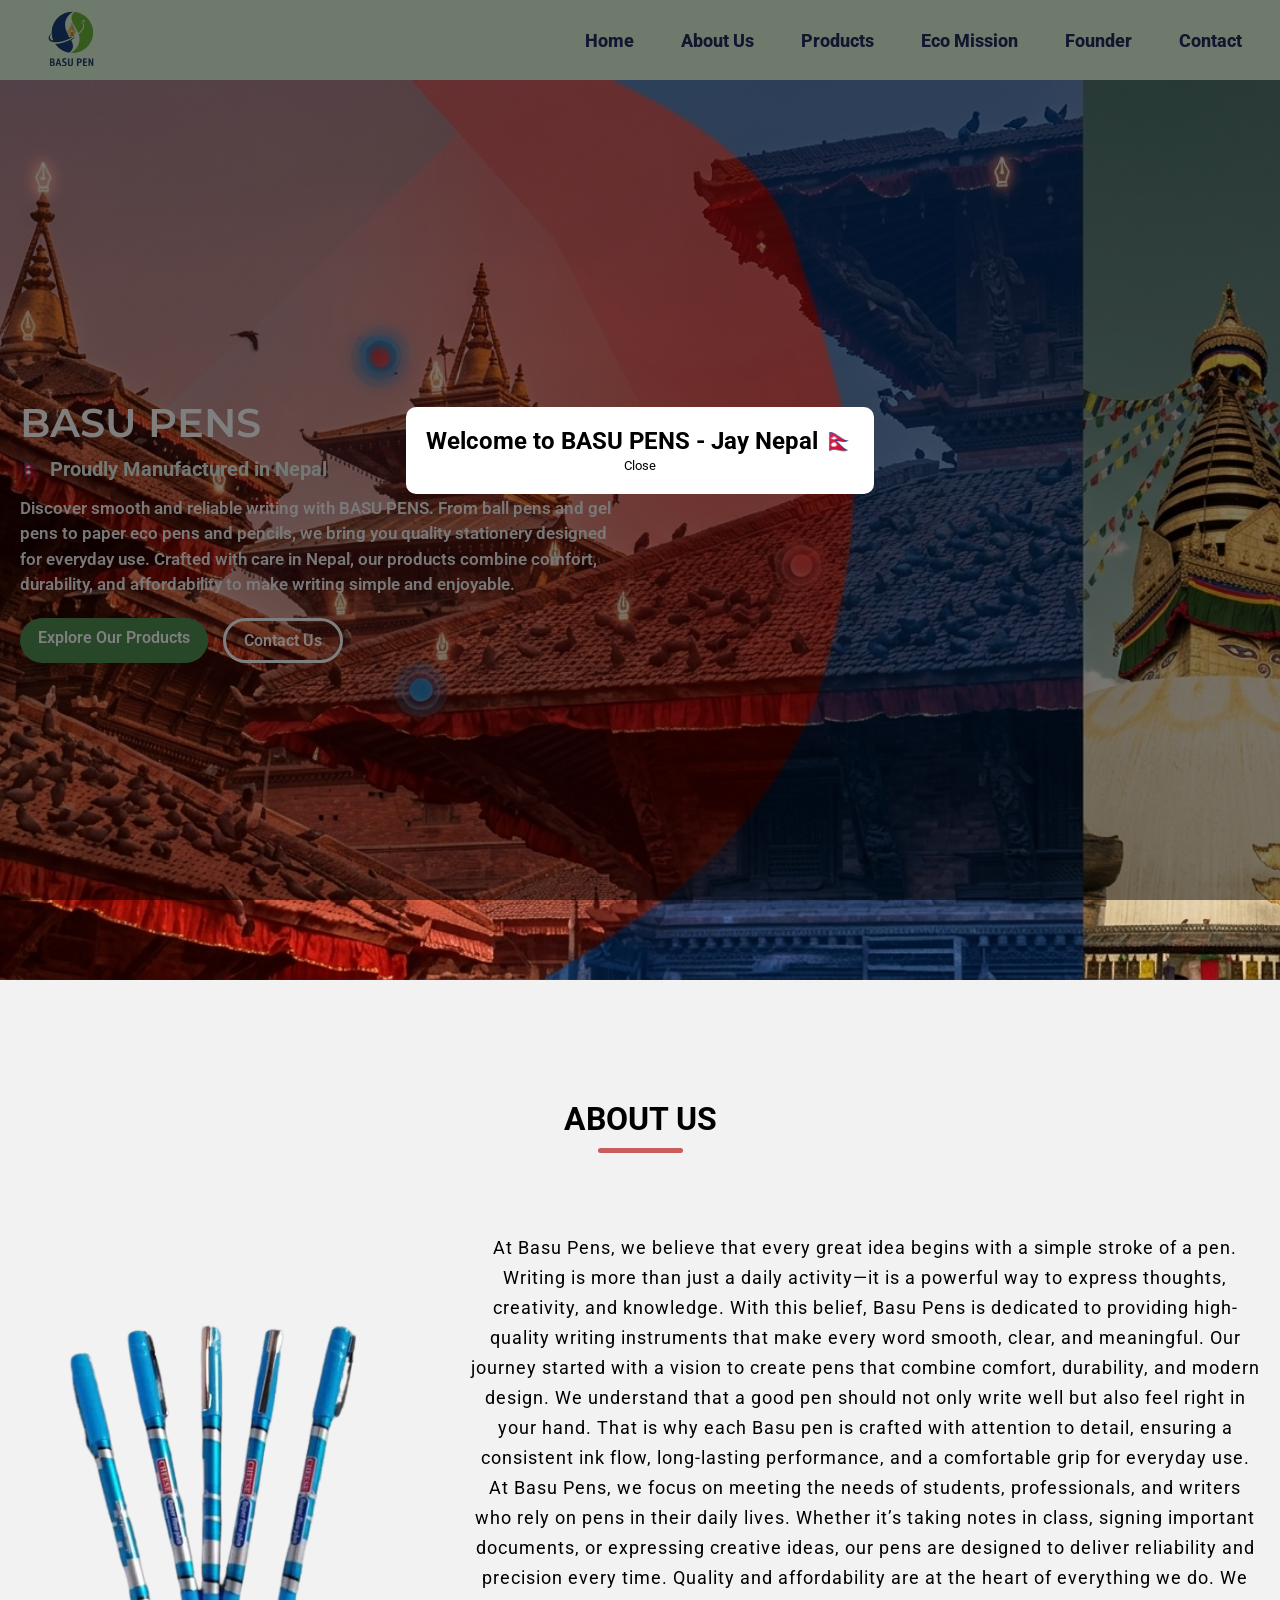
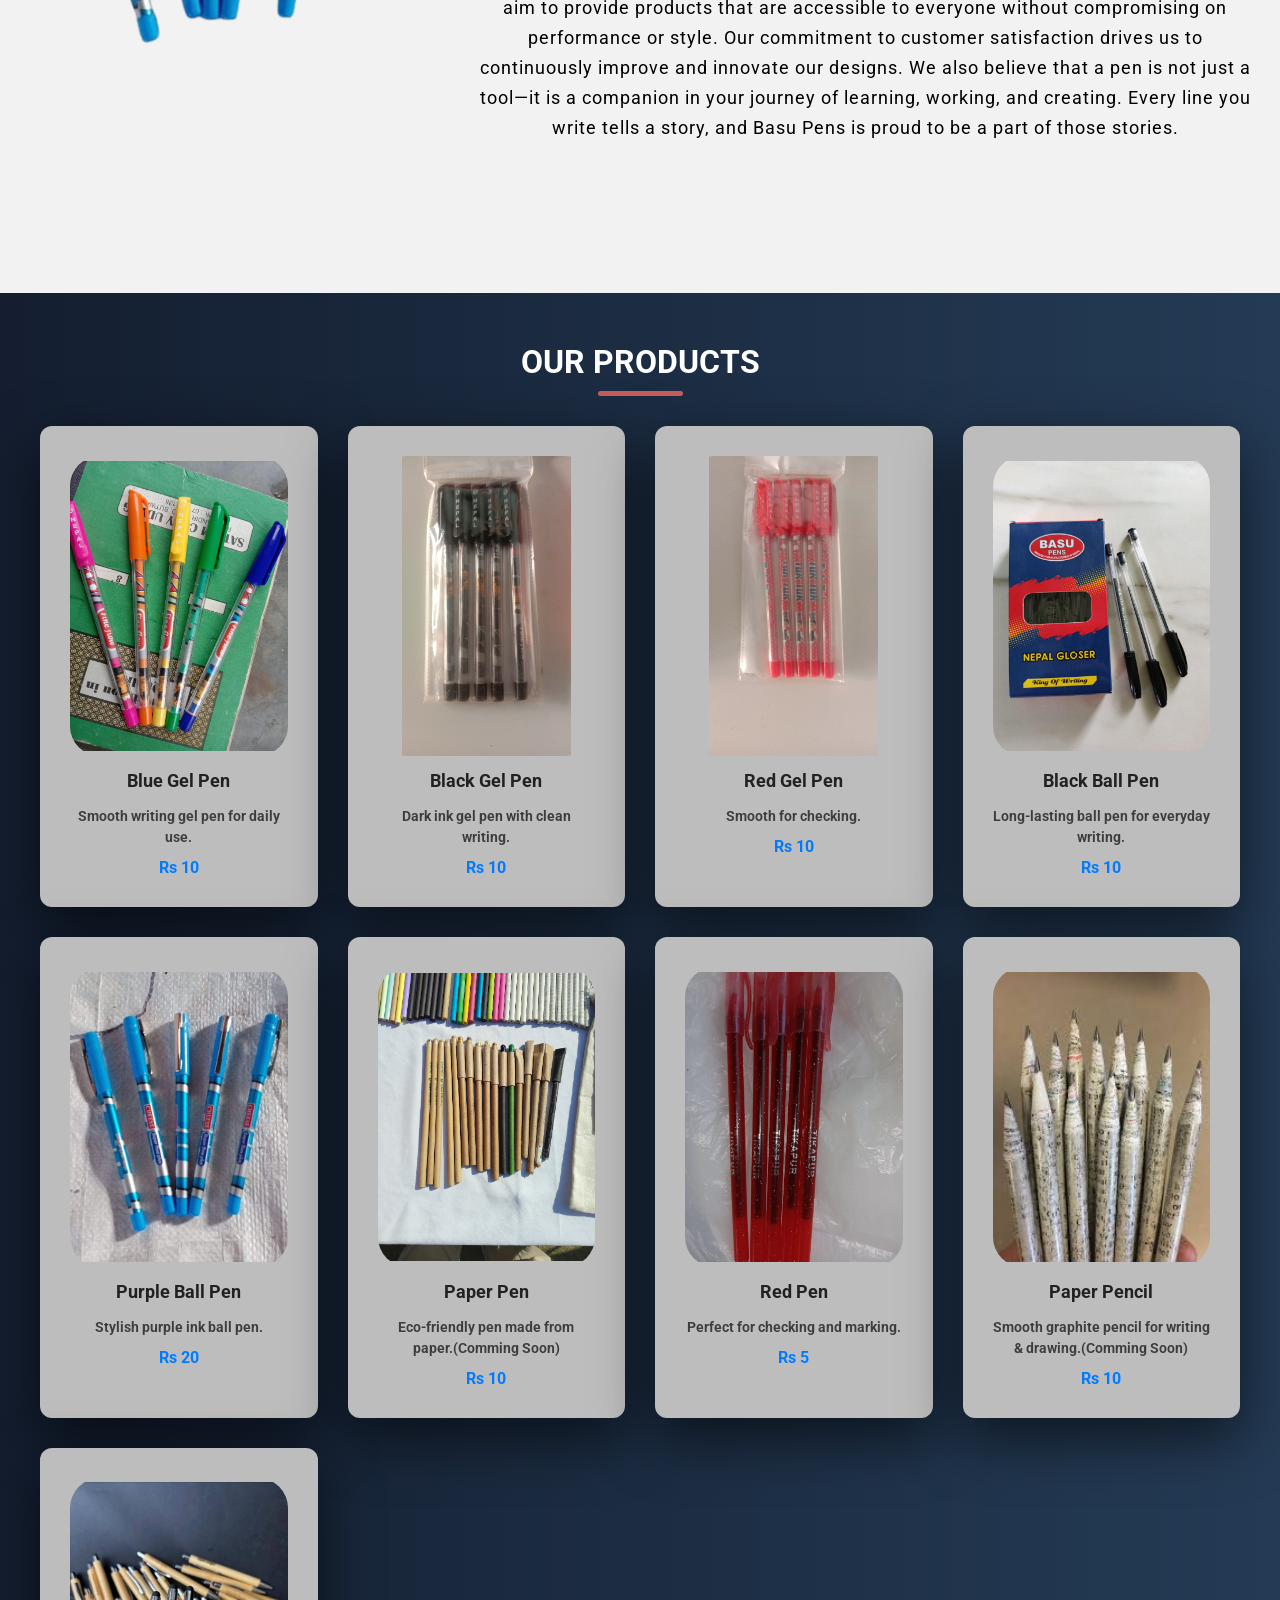
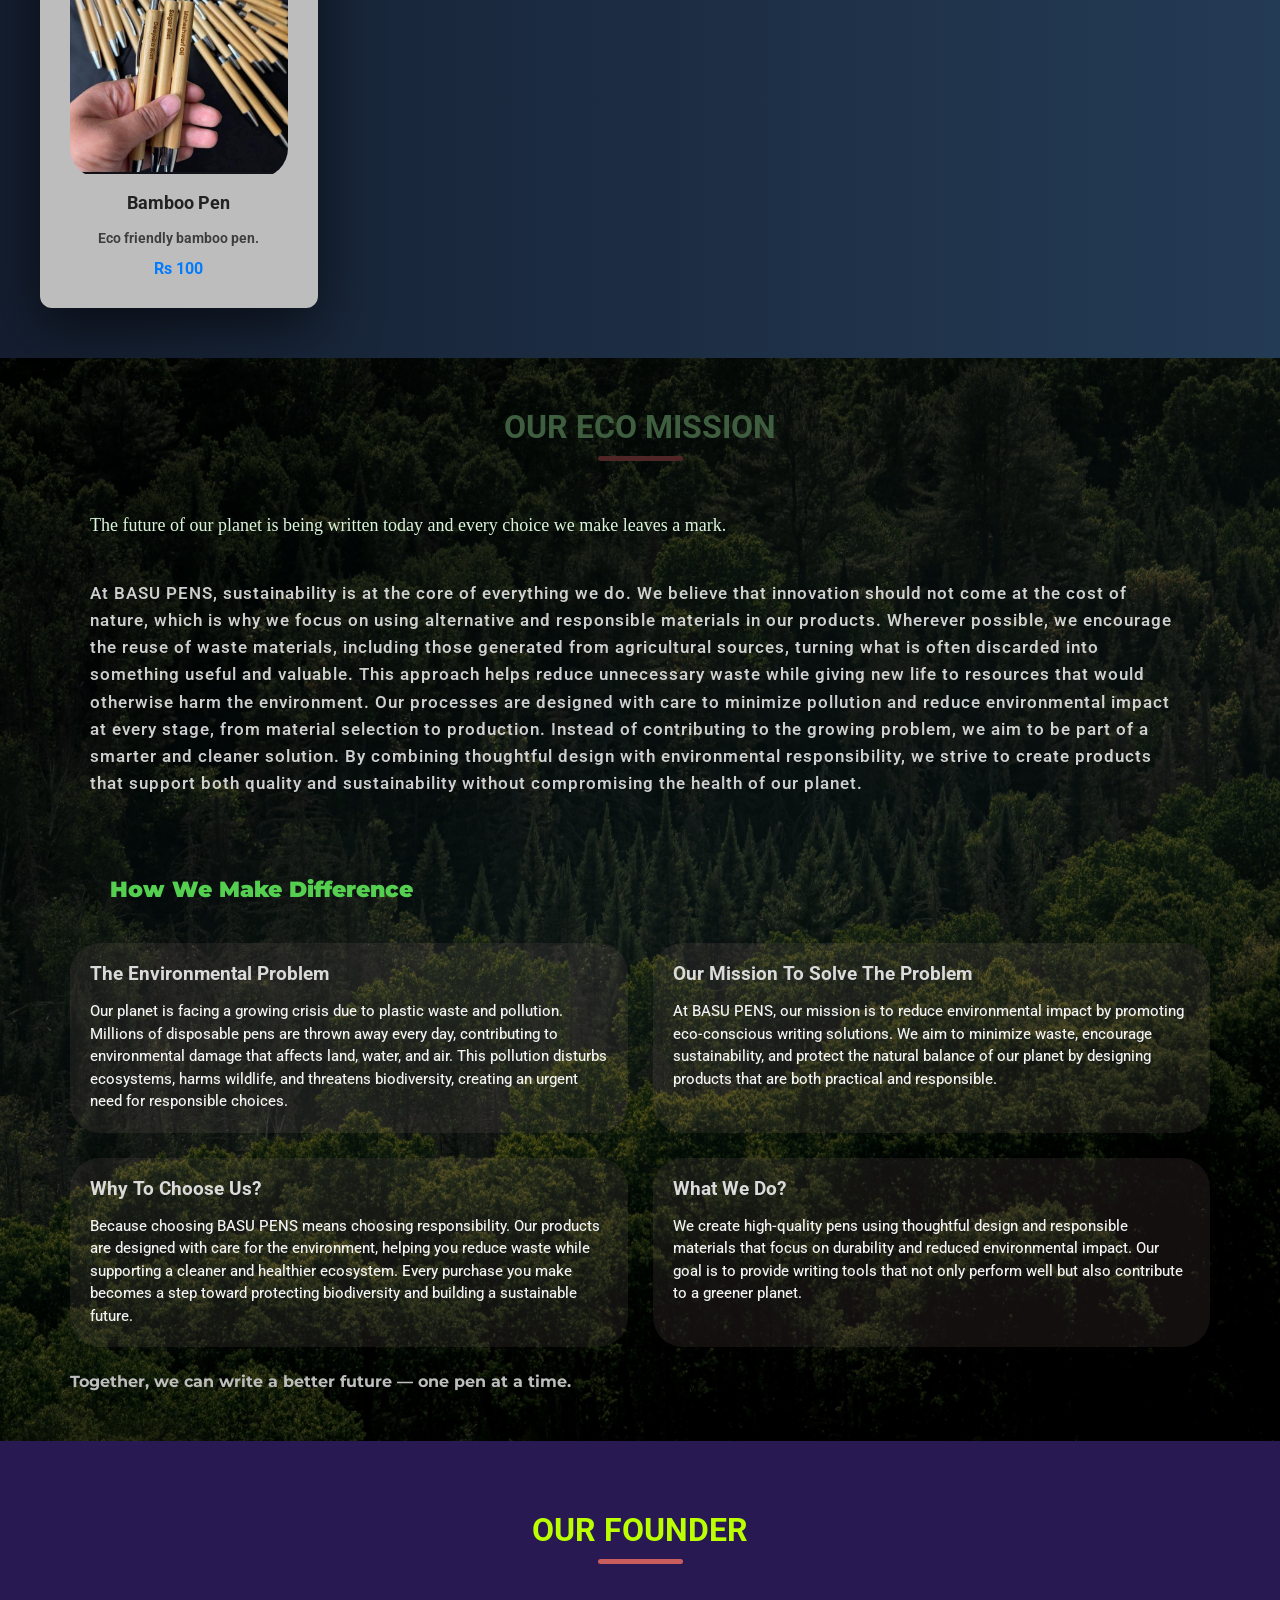
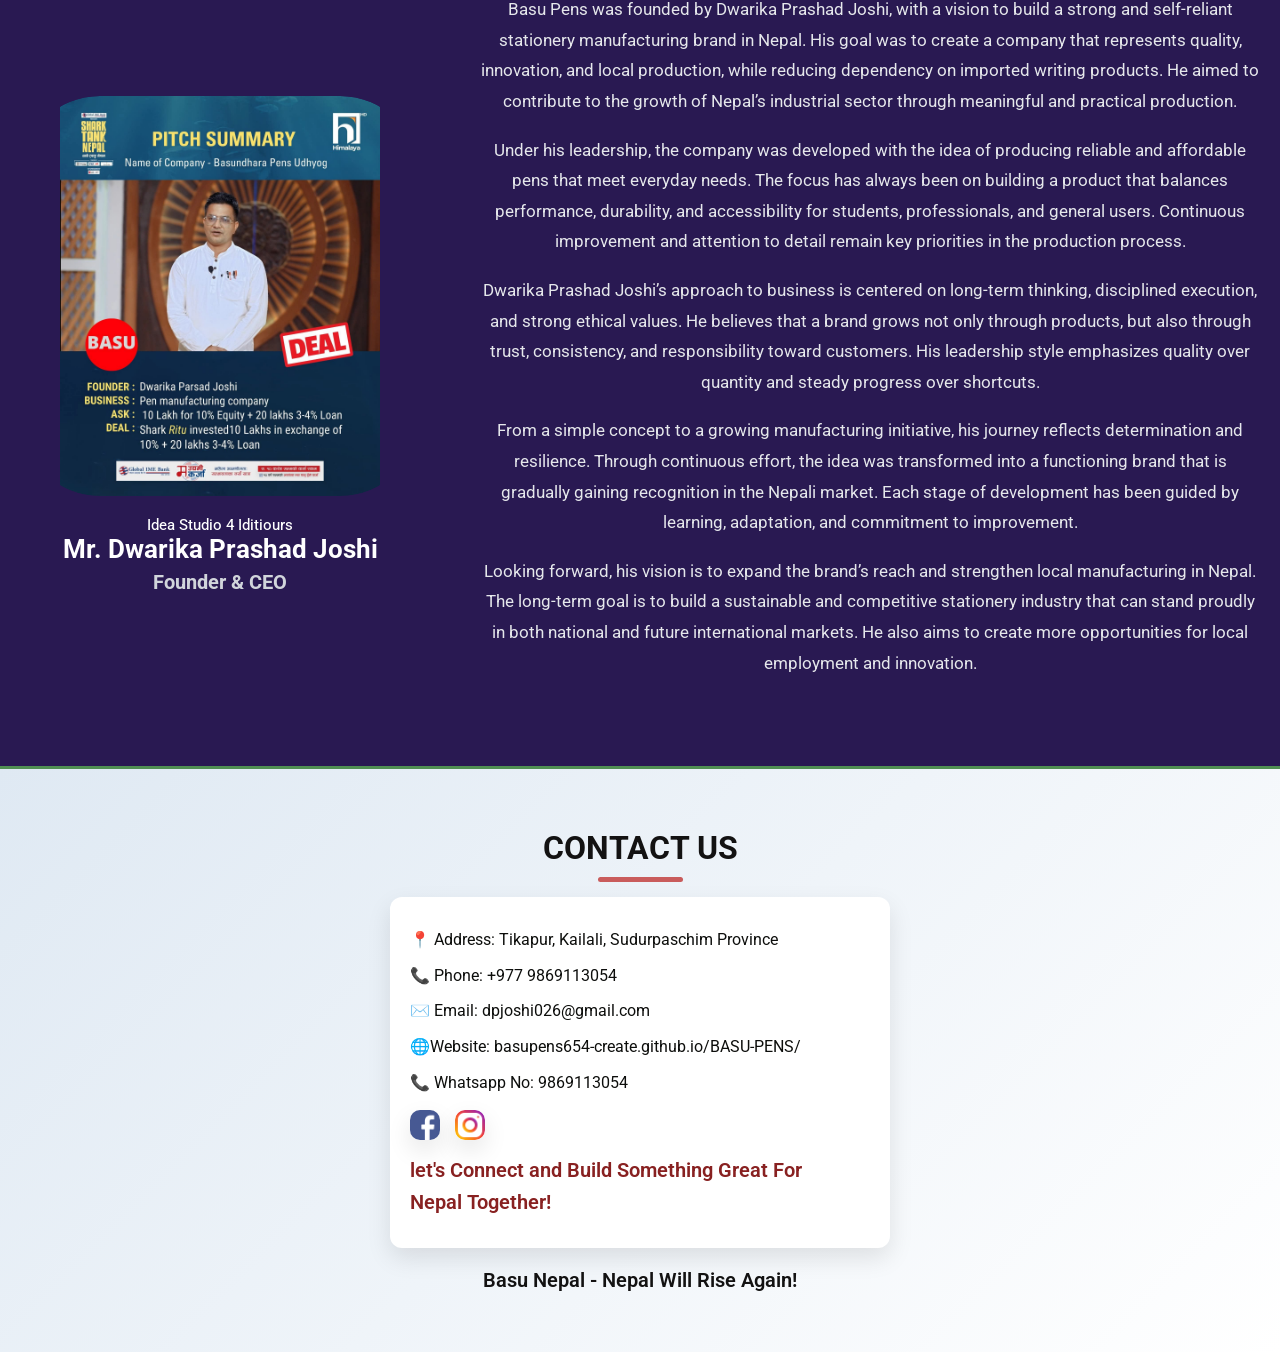
==== index.html @ 688038fd "Update index.html" ====
<!DOCTYPE html>
<html lang="en">
<head>
    <meta charset="UTF-8">
    <meta name="viewport" content="width=device-width, initial-scale=1.0">
    <title>BASU PENS</title>
    <meta name="description" content="BASU PENS - Quality Stationery Products. Proudly Made In Nepal..">
    <link rel="icon" href="favicon.jpg">
    <link rel="stylesheet" href="style.css">

    <link href="https://fonts.googleapis.com/css2?family=Montserrat:wght@400;700&display=swap" rel="stylesheet">
    <link href="https://fonts.googleapis.com/css2?family=Roboto:wght@400;500;700&display=swap" rel="stylesheet">
</head>
<body>
    <div id="popup" class="popup">
  <div class="popup-content">
    <h2>Welcome to BASU PENS - Jay Nepal 🇳🇵</h2>
    <button onclick="closePopup()">Close</button>
  </div>
</div>
    <!-- Navbar FIX -->
    <header>
        <nav class="navbar">
    <div class="section-content">

        <!-- LOGO -->
        <a href="https://www.facebook.com/BasuPens/" class="nav-logo">
            <img src="log.png" alt="logo" class="logo">
        </a>

        <!-- HIDDEN CHECKBOX -->
        <input type="checkbox" id="menu-toggle">

        <!-- HAMBURGER -->
        <label for="menu-toggle" class="menu-icon">
            ☰
        </label>

        <!-- DESKTOP NAV -->
        <ul class="nav-menu">
            <li class="nav-item"><a href="#home" class="nav-link">Home</a></li>
            <li class="nav-item"><a href="#about" class="nav-link">About Us</a></li>
            <li class="nav-item"><a href="#products" class="nav-link">Products</a></li>
            <li class="nav-item"><a href="#eco mission" class="nav-link">Eco Mission</a></li>
            <li class="nav-item"><a href="#founder" class="nav-link">Founder</a></li>
            <li class="nav-item"><a href="#contact" class="nav-link">Contact</a></li>
        </ul>

        <!-- MOBILE SIDEBAR -->
        <ul class="sidebar">

            <!-- CLOSE BUTTON -->
            <label for="menu-toggle" class="close-btn">✕</label>

            <li class="nav-item">
                <a href="#home" class="nav-link"
                onclick="document.getElementById('menu-toggle').checked=false">
                Home
                </a>
            </li>

            <li class="nav-item">
                <a href="#about" class="nav-link"
                onclick="document.getElementById('menu-toggle').checked=false">
                About Us
                </a>
            </li>

            <li class="nav-item">
                <a href="#products" class="nav-link"
                onclick="document.getElementById('menu-toggle').checked=false">
                Products
                </a>
            </li>

            <li class="nav-item">
                <a href="#eco mission" class="nav-link"
                onclick="document.getElementById('menu-toggle').checked=false">
                Eco Mission
                </a>
            </li>

            <li class="nav-item">
                <a href="#founder" class="nav-link"
                onclick="document.getElementById('menu-toggle').checked=false">
                Founder
                </a>
            </li>

            <li class="nav-item">
                <a href="#contact" class="nav-link"
                onclick="document.getElementById('menu-toggle').checked=false">
                Contact
                </a>
            </li>

        </ul>

    </div>
</nav>
    </header>
    <main>

        <!-- HERO SECTION (FULL ORIGINAL TEXT) -->
        <section class="hero-section" id="home">
            <div class="section-content">
                <div class="hero-details">
                    <h2 class="title">BASU PENS</h2>
                    <h3 class="sub-title">
                        🇳🇵 Proudly Manufactured in Nepal
                    </h3>
                    <p class="description">
                        Discover smooth and reliable writing with BASU PENS. From ball pens and gel pens to paper eco pens and pencils, we bring you quality stationery designed for everyday use. Crafted with care in Nepal, our products combine comfort, durability, and affordability to make writing simple and enjoyable.
                    </p>
                    <div class="buttons">
                        <a href="#products" class="button explore-products">Explore Our Products</a>
                        <a href="#contact" class="button contact">Contact Us</a>
                    </div>
                </div>
            </div>
        </section>

        <!-- ABOUT SECTION (FULL ORIGINAL TEXT) -->
        <section class="about-section" id="about">
            <h2 class="section-title">About Us</h2>
            <div class="section-content">
                
                <div class="about-image-wrapper">
                    <img src="p.png" alt="about-image" class="about-image">
                </div>
                <div class="about-details">
                    
                    <p class="text">
                        At Basu Pens, we believe that every great idea begins with a simple stroke of a pen. Writing is more than just a daily activity—it is a powerful way to express thoughts, creativity, and knowledge. With this belief, Basu Pens is dedicated to providing high-quality writing instruments that make every word smooth, clear, and meaningful.
Our journey started with a vision to create pens that combine comfort, durability, and modern design. We understand that a good pen should not only write well but also feel right in your hand. That is why each Basu pen is crafted with attention to detail, ensuring a consistent ink flow, long-lasting performance, and a comfortable grip for everyday use.
At Basu Pens, we focus on meeting the needs of students, professionals, and writers who rely on pens in their daily lives. Whether it’s taking notes in class, signing important documents, or expressing creative ideas, our pens are designed to deliver reliability and precision every time.
Quality and affordability are at the heart of everything we do. We aim to provide products that are accessible to everyone without compromising on performance or style. Our commitment to customer satisfaction drives us to continuously improve and innovate our designs.
We also believe that a pen is not just a tool—it is a companion in your journey of learning, working, and creating. Every line you write tells a story, and Basu Pens is proud to be a part of those stories.
                    </p>
                </div>
            </div>
        </section>
<section class="product-section" id="products">
    <h2 class="section-title">Our Products</h2>
    <div class="section-content">
    <div class="product-container">

        <div class="product-card">
            <img src="blue gel.jpg" alt="Blue Gel Pen" class="product-image">
            <h3 class="pen">Blue Gel Pen</h3>
            <p class="description">Smooth writing gel pen for daily use.</p>
            <span>Rs 10</span>
        </div>

        <div class="product-card">
            <img src="black gel.jpg" alt="Black Gel Pen" class="product-image">
            <h3 class="pen">Black Gel Pen</h3>
            <p class="description">Dark ink gel pen with clean writing.</p>
            <span>Rs 10</span>
        </div>

        <div class="product-card">
            <img src="red gel.jpg" alt="Pencil" class="product-image">
            <h3 class="pen">Red Gel Pen</h3>
            <p class="description">Smooth for checking.</p>
            <span>Rs 10</span>
        </div>

        <div class="product-card">
            <img src="black ball.jpg" alt="Black Ball Pen" class="product-image">
            <h3 class="pen">Black Ball Pen</h3>
            <p class="description">Long-lasting ball pen for everyday writing.</p>
            <span>Rs 10</span>
        </div>

        <div class="product-card">
            <img src="j.jpg" alt="Purple Ball Pen" class="product-image">
            <h3 class="pen">Purple Ball Pen</h3>
            <p class="description">Stylish purple ink ball pen.</p>
            <span>Rs 20</span>
        </div>

        <div class="product-card">
            <img src="paper pen.jpg" alt="Paper Pen" class="product-image">
            <h3 class="pen">Paper Pen</h3>
            <p class="description">Eco-friendly pen made from paper.(Comming Soon)</p>
            <span>Rs 10</span>
        </div>

        <div class="product-card">
            <img src="red.jpg" alt="Red Pen" class="product-image">
            <h3 class="pen">Red Pen</h3>
            <p class="description">Perfect for checking and marking.</p>
            <span>Rs 5</span>
        </div>

        <div class="product-card">
            <img src="penc.jpg" alt="Pencil" class="product-image">
            <h3 class="pen">Paper Pencil</h3>
            <p class="description">Smooth graphite pencil for writing & drawing.(Comming Soon)</p>
            <span>Rs 10</span>
        </div>
        <div class="product-card">
            <img src="bamboo.jpg" alt="Bamboo Pen" class="product-image">
            <h3 class="pen">Bamboo Pen</h3>
            <p class="description">Eco friendly bamboo pen.</p>
            <span>Rs 100</span>
        </div>
        

    </div>
    </div>
</section>
    <section class="eco-section" id="eco mission">
        <h2 class="section-title">Our Eco mission</h2>
        <div class="section-content">
        <div class="eco-container">
            <h3 class="heading">The future of our planet is being written today and every choice we make leaves a mark.</h3>
            <h5 class="responsibility">At BASU PENS, sustainability is at the core of everything we do. We believe that innovation should not come at the cost of nature, which is why we focus on using alternative and responsible materials in our products. Wherever possible, we encourage the reuse of waste materials, including those generated from agricultural sources, turning what is often discarded into something useful and valuable. This approach helps reduce unnecessary waste while giving new life to resources that would otherwise harm the environment.
Our processes are designed with care to minimize pollution and reduce environmental impact at every stage, from material selection to production. Instead of contributing to the growing problem, we aim to be part of a smarter and cleaner solution. By combining thoughtful design with environmental responsibility, we strive to create products that support both quality and sustainability without compromising the health of our planet.</h5>
            <br>
            <h4 class="title">How We Make Difference</h4>
            <div class="eco-points">
            <div class="eco-box">
                <div class="b">
                <h3>The Environmental Problem</h3>
                <p class="description">Our planet is facing a growing crisis due to plastic waste and pollution. Millions of disposable pens are thrown away every day, contributing to environmental damage that affects land, water, and air. This pollution disturbs ecosystems, harms wildlife, and threatens biodiversity, creating an urgent need for responsible choices.</p>
            </div></div>
            <div class="eco-box">
                <div class="c">
                <h3>Our Mission To Solve The Problem</h3>
                <p class="description">At BASU PENS, our mission is to reduce environmental impact by promoting eco-conscious writing solutions. We aim to minimize waste, encourage sustainability, and protect the natural balance of our planet by designing products that are both practical and responsible.</p>
            </div></div>
            <div class="eco-box">
                <h3>Why To Choose Us?</h3>
                <p class="description">Because choosing BASU PENS means choosing responsibility. Our products are designed with care for the environment, helping you reduce waste while supporting a cleaner and healthier ecosystem. Every purchase you make becomes a step toward protecting biodiversity and building a sustainable future.</p>
            </div>
            <div class="eco-box">
                <h3>What We Do?</h3>
                <p class="description">We create high-quality pens using thoughtful design and responsible materials that focus on durability and reduced environmental impact. Our goal is to provide writing tools that not only perform well but also contribute to a greener planet.</p>
            </div>
            <h4 class="end">Together, we can write a better future — one pen at a time.</h4>
        </div>
    </div>
    </div>
    </section>
<section class="founder-section" id="founder">
    <h2 class="section-title">Our Founder</h2>
    <div class="section-content">
        <!-- LEFT SIDE -->
        <div class="founder-left">
            <div class="founder-image-wrapper">
                <img src="picc.jpg" alt="Founder" class="founder-image">
                
            </div>
            <h5 class="t">Idea Studio 4 Iditiours</h5>
            <h3 class="name">Mr. Dwarika Prashad Joshi</h3>
            <h4 class="position">Founder & CEO</h4>
        </div>
        <!-- RIGHT SIDE -->
        <div class="founder-details">
    <p class="i">Basu Pens was founded by Dwarika Prashad Joshi, with a vision to build a strong and self-reliant stationery manufacturing brand in Nepal. His goal was to create a company that represents quality, innovation, and local production, while reducing dependency on imported writing products. He aimed to contribute to the growth of Nepal’s industrial sector through meaningful and practical production.</p>

    <p class="j">Under his leadership, the company was developed with the idea of producing reliable and affordable pens that meet everyday needs. The focus has always been on building a product that balances performance, durability, and accessibility for students, professionals, and general users. Continuous improvement and attention to detail remain key priorities in the production process.</p>

    <p class="k">Dwarika Prashad Joshi’s approach to business is centered on long-term thinking, disciplined execution, and strong ethical values. He believes that a brand grows not only through products, but also through trust, consistency, and responsibility toward customers. His leadership style emphasizes quality over quantity and steady progress over shortcuts.</p>

    <p class="l">From a simple concept to a growing manufacturing initiative, his journey reflects determination and resilience. Through continuous effort, the idea was transformed into a functioning brand that is gradually gaining recognition in the Nepali market. Each stage of development has been guided by learning, adaptation, and commitment to improvement.</p>

    <p class="m">Looking forward, his vision is to expand the brand’s reach and strengthen local manufacturing in Nepal. The long-term goal is to build a sustainable and competitive stationery industry that can stand proudly in both national and future international markets. He also aims to create more opportunities for local employment and innovation.</p>
</div>
</div>
</section>
<section class="contact-section" id="contact">
    <h2 class="section-title">Contact Us</h2>

    <div class="contact-info">
        <p>📍 Address: Tikapur, Kailali, Sudurpaschim Province</p>
        <p>📞 Phone: +977 9869113054</p>
        <p>✉️ Email: dpjoshi026@gmail.com</p>
        <p>🌐Website: basupens654-create.github.io/BASU-PENS/</p>
        <p>📞 Whatsapp No: 9869113054</p>

        <div class="social-icons">
            <a href="https://www.facebook.com/basupen/" target="_blank">
                <img src="facebook.png" alt="Facebook">
            </a>

            <a href="https://www.instagram.com/basupens/" target="_blank">
                <img src="instagram.png" alt="Instagram">
            </a>
            
            
        </div><p class="description">let's Connect and Build Something Great For Nepal Together!</p>
        
    </div><p class="z">Basu Nepal - Nepal Will Rise Again!</p>
</section>
</main>
    <script>
    window.onload = function(){
  document.getElementById("popup").style.display = "flex";
}

function closePopup(){
  document.getElementById("popup").style.display = "none";
}</script>
</script>
</body>
</html>
---- style.css ----
*{
    margin: 0;
    padding: 0;
    box-sizing: border-box;
    font-family:'Roboto',sans-serif;
}

.popup {
    position: fixed;
    top: 0;
    left: 0;
    width: 100%;
    height: 100%;
    display: none;
    justify-content: center;
    align-items: center;
    background: rgba(0,0,0,0.5);
    z-index: 99999;
}
.popup-content{
  background: white;
  padding: 20px;
  border-radius: 10px;
  text-align: center;
}
html{
    scroll-behavior: smooth;
}

ul{
    list-style: none;
}

a{
    text-decoration: none;
}

button{
    cursor: pointer;
    border: none;
    background: none;
}

img{
    width: 100%;
}


.section-content{
    width: 100%;
    margin: 0 auto;
    padding: 0 20px;
    max-width: 1300px;
    display: flex;
    align-items: center;
    justify-content: space-between;
}
body {
    padding-top: 80px;
    margin: 0;
}
header {
    background-color: #dbf5da;
}
.logo {
    height: 105px;
    width: auto;
    transition: transform 0.3s ease;
    transform: scale(1.2);
}
.logo:hover {
    transform: scale(1.001);
}
.navbar {
    position: fixed;
    top: 0;
    left: 0;
    right: 0;
    width: 100%;
    height: 80px;
    display: flex;
    background-color: #dbf5da;
    align-items: center;
    z-index: 1000;
}
header .navbar {
    display: flex;
    align-items: center;
    justify-content: space-between;
    width: 100%;
}
.navbar .nav-menu {
    display: flex;
    gap: 11px;
}
.navbar .nav-menu .nav-link {
    padding: 10px 18px;
    background-color: transparent;
    color: rgb(38, 44, 95);
    font-size: 1.12rem;
    border-radius: 30px;
    transition: 0.3s;
    font-weight: 800;
}
.navbar .nav-menu .nav-link:hover {
    background-color: #508f53;
    color: white;
}
#menu-toggle {
    display: none;
}
.menu-icon {
    display: none;
    font-size: 38px;
    cursor: pointer;
    z-index: 1200;
}
.sidebar {
    position: fixed;
    top: 0;
    right: -260px;
    width: 240px;
    height: 100vh;
    background: rgba(255, 255, 255, 0.863);
    backdrop-filter: blur(12px);
    box-shadow: -5px 0 15px rgba(0, 0, 0, 0.2);
    display: flex;
    flex-direction: column;
    padding-top: 80px;
    transition: 0.4s ease;
    z-index: 1150;
}
.sidebar .nav-link {
    display: block;
    padding: 15px 25px;
    color: rgb(38, 44, 95);
    font-size: 18px;
    font-weight: 700;
}
.close-btn {
    position: absolute;
    top: 18px;
    left: 20px;
    font-size: 30px;
    cursor: pointer;
    color: black;
}

/* ===================== HERO ===================== */
.hero-section {
    height: 100vh;
    position: relative;
    background: url("imgg.png") center/cover no-repeat;
    display: flex;
    align-items: center;
}
.hero-section::before {
    content: "";
    position: absolute;
    top: 0;
    left: 0;
    height: 100%;
    width: 100%;
    z-index: 1;
}
.hero-section .section-content {
    display: flex;
    align-items: center;
    justify-content: space-between;
    position: relative;
    z-index: 2;
    width: 100%;
}
.hero-details {
    max-width: 600px;
    color: white;
}
.title {
    font-size: 40px;
    font-family: 'Montserrat', sans-serif;
    font-weight: 600;
    transition: color 0.2s ease;
}
.title:hover {
    color: #c95c5c;
}
.sub-title {
    font-size: 20px;
    margin-top: 10px;
    color: #e6f4ea;
    transition: color 0.3s ease;
}
.sub-title:hover {
    color: #1e3a8a;
}
.description {
    margin-top: 15px;
    font-size: 17px;
    font-weight: 600;
    line-height: 1.5;
    color: #f2f2f2;
}
.buttons {
    margin-top: 20px;
    display: flex;
    gap: 15px;
    opacity: 1;
}
.button {
    opacity: 1;
    padding: 10px 18px;
    border-radius: 25px;
    font-weight: 600;
    transition: 0.3s;
}
.explore-products {
    background: #508f53;
    color: white;
}
.explore-products:hover {
    background: #3a2b7c;
}
.contact {
    border: 3px solid white;
    color: white;
}
.contact:hover {
    background: rgb(153, 152, 152);
    color: black;
}
.hero-image-wrapper img {
    max-width: 450px;
    border-radius: 10px;
}

/* ===================== ABOUT ===================== */
.about-section {
    padding: 120px 0;
    background-color: #f2f2f2;
}
.about-section .section-content {
    display: flex;
    gap: 50px;
    align-items: center;
    justify-content: space-between;
}
.about-section .about-image-wrapper .about-image {
    width: 400px;
    height: 400px;
    object-fit: cover;
    border-radius: 50px;
}
.section-title {
    text-align: center;
    font-size: 2rem;
    text-transform: uppercase;
    width:100%;
    display:block;

}
.section-title::after {
    content: "";
    width: 85px;
    height: 5px;
    display: block;
    margin: 10px auto 0;
    border-radius: 8px;
    background-color: #c95c5c;
}
.about-section .about-details .section-title {
    padding: 0;
}
.about-section .about-details .text {
    line-height: 30px;
    letter-spacing: 1px;
    margin: 50px 0 30px;
    text-align: center;
    font-size: 1.12rem;
}

/* ===================== PRODUCTS ===================== */
.product-section {
    padding: 50px 20px;
    background: linear-gradient(to right, #141e30, #243b55);
    color: #fff;
    text-align: center;
}
.product-section .section-content {
    display: block;
}
.section-title {
    margin-bottom: 30px;
}
.product-container {
    width: 100%;
    display: grid;
    grid-template-columns: repeat(auto-fit, minmax(220px, 1fr));
    gap: 30px; /* FIXED: was 130px which was too large */
}
.product-card {
    width: 100%; /* FIXED: was 300px fixed which broke grid */
    background-color: #bdbdbd;
    transition: 0.3s ease;
    padding: 30px;
    align-items: center;
    border-radius: 12px;
    box-shadow: 0 20px 59px rgba(0, 0, 0, 0.6);
}
.product-card:hover {
    transform: translateY(-9px);
    box-shadow: 0 0 90px rgb(41, 5, 5);
}
.product-image {
    width: 100%;
    height: 300px;
    object-fit: contain;
    border-radius: 30px;
}
.pen {
    font-size: 18px;
    margin: 10px 0 5px;
    color: #222;
}
.product-card .description {
    text-align: center;
    color: #3d3d3d;
    margin-bottom: 10px;
    font-size: 14px;
    font-weight: 650;
}
.product-card span {
    font-size: 16px;
    font-weight: bold;
    color: #007bff;
}

/* ===================== ECO ===================== */
.eco-section {
    padding: 50px;
    background: url("ppp.jpg") center/cover no-repeat;
    position: relative;
    display: flex;
    flex-direction: column;
    align-items: center;
}
.eco-section::before {
    content: "";
    position: absolute;
    top: 0;
    pointer-events: none;
    left: 0;
    height: 100%;
    background: rgba(0, 0, 0, 0.6);
    width: 100%;
    z-index: 1;
}
.eco-section .section-title {
    text-align: center;
    color: #9bec9f;
    width: 100%;
}
.eco-section .section-content {
    display: block;
    align-items: center;
    justify-content: space-between;
    position: relative;
    z-index: 2;
}
.heading {
    padding: 20px;
    font-size: 18px;
    font-family: fantasy;
    font-weight: 500;
    color: #dbf5da;
    line-height: 1.6;
}
.responsibility {
    opacity: 0.8;
    line-height: 1.6;
    letter-spacing: 1px;
    padding: 20px;
    font-size: 17px;
    font-weight: 550;
    color: rgb(255, 255, 255);
}
.eco-section .title {
    padding: 40px;
    color: rgb(84, 207, 80);
    font-size: 22px;
    font-weight: 900;
}
.eco-points {
    display: grid;
    grid-template-columns: repeat(2, 1fr);
    gap: 25px;
}
.eco-box {
    padding: 20px;
    color: #dadada;
    border-radius: 30px;
    background-color: rgba(185, 151, 151, 0.1);
    transition: 0.3s ease;
}
.eco-box:hover {
    transform: translateY(-5px);
    background-color: rgba(255, 255, 255, 0.1);
}
.eco-container {
    z-index: 2;
    position: relative;
}
.end {
    font-family: 'Montserrat', sans-serif;
    color: #bdbdbd;
}
.eco-box .description {
    font-size: 15px;
    font-weight: 450;
}
.b {
    transition: color 0.3s ease;
}
.b:hover {
    color: #882121;
}
.c {
    transition: color 0.3s ease;
}
.c:hover {
    color: #256e29;
}

/* ===================== FOUNDER ===================== */
.founder-section p {
    margin-bottom: 18px;
    color: #e5e7eb;
    font-size: 17px;
    line-height: 1.8;
}
.founder-section {
    padding-top: 70px;
    padding-bottom: 70px; /* ADDED: ensure bottom spacing */
    display: flex;
    flex-direction: column;
    align-items: center;
    text-align: center;
    background-color: #291952;
    color: #e5e7eb;
}
.founder-section .section-content {
    display: flex;
    align-items: flex-start;
    max-width: 1400px;
    margin: auto;
    align-items: center;
    justify-content: space-between;
    gap: 60px;
}
.founder-section .section-title {
    margin-bottom: 30px;
    color: #bbff00;
    /* REMOVED negative margin-top that caused overlap */
}
.founder-image-wrapper {
    margin-bottom: 20px;
    flex-shrink: 0;
    text-align: center;
    width: 400px;
    height: 400px;
    overflow: hidden;
    border-radius: 20%;
}
.founder-image {
    width: 100%;
    height: 400px;
    object-fit: contain;
    border-radius: 20%;
    transition: transform 0.3s ease;
}
.founder-image:hover {
    transform: scale(1.07);
}
.founder-section .t {
    font-size: 15px;
    font-weight: 450;
    color: #ffffff;
}
.name {
    font-size: 26px;
    font-weight: 700;
    margin-bottom: 6px;
    color: white;
    transition: color 0.3s ease;
}
.name:hover {
    color: #f1c94f;
}
.position {
    font-size: 20px;
    color: #d1d5db;
}
.founder-left {
    flex-shrink: 0;
    /* REMOVED negative margin-top that caused overlap */
}

/* ===================== CONTACT ===================== */
.contact-section {
    padding: 60px 20px;
    text-align: center;
    background: linear-gradient(135deg, #dfe9f3, #ffffff);
    color: #131212;
    border-top: 3px solid #508f53;
}
.contact-section .section-title {
    margin-bottom: 15px;
}
.contact-info {
    max-width: 500px;
    border-radius: 12px;
    box-shadow: 0 10px 25px rgba(0, 0, 0, 0.1);
    padding: 20px;
    margin: auto;
    text-align: left;
    background-color: white;
    transition: 0.2s ease;
}
.contact-info:hover {
    transform: translateY(-6px);
    box-shadow: 0 10px 25px rgb(1, 13, 82);
}
.contact-info p {
    font-size: 16px;
    margin: 10px 0;
    color: #0d0e0c;
    line-height: 1.6;
}
.social-icons {
    justify-content: flex-start;
    align-items: center;
    display: flex;
    gap: 15px;
    margin-top: 15px;
}
.social-icons img {
    border-radius: 10px;
    width: 30px;
    height: 30px;
    object-fit: cover;
    transition: transform 0.3s ease;
    box-shadow: 0 10px 25px rgba(0, 0, 0, 0.1);
}
.social-icons img:hover {
    transform: translateY(-4px) scale(1.1);
    box-shadow: 0 6px 21px rgba(72, 255, 0, 0.753);
}
.contact-section .description {
    margin-right: 20px;
    font-size: 20px;
    font-weight: 600;
    color: #882121;
}
.z {
    font-size: 20px;
    font-weight: 600;
    margin-top: 20px;
    text-align: center;
    display: block;
    /* FIXED: removed margin-right: 1000px which completely broke layout */
    transition: color 0.3s ease;
}
.z:hover {
    color: rgb(20, 6, 99);
}

/* ============================================================
MOBILE (max-width: 768px)
============================================================ */
@media screen and (max-width: 768px) {

    body {
        padding-top: 75px;
    }

    /* ================= NAVBAR ================= */

    .navbar {
        height: 75px;
    }

    /* Bigger logo */
    .logo {
        height: 90px;
        transform: scale(1.3);
    }

    .logo:hover {
        transform: scale(1.05);
    }

    /* Hide desktop nav links */
    .navbar .nav-menu {
        display: none;
    }

    /* Hamburger menu */
    .menu-icon {
        display: block;
        position: absolute;
        right: 20px;
        top: 18px;
        font-size: 38px;
    }

    #menu-toggle:checked ~ .sidebar {
        right: 0;
    }

    /* ================= HERO SECTION ================= */

    .hero-section {
        min-height: 110vh;
        padding: 85px 20px 70px;
    }

    /* Increase visibility (fix opacity issue) */
    .hero-section::before {
        background: rgba(0, 0, 0, 0.25);
    }

    .hero-section .section-content {
        flex-direction: column;
        align-items: flex-start;
        gap: 35px;
    }

    .hero-details {
        max-width: 100%;
    }

    .title {
        font-size: 2.2rem;
    }

    .sub-title {
        font-size: 1.1rem;
    }

    .description {
        font-size: 16px;
        line-height: 1.7;
    }

    /* ================= HERO BUTTON FIX ================= */

    .buttons {
        display: flex;
        flex-direction: column; 
        gap: 20px;             /* Created gap between buttons */
        margin-top: 25px;
        padding: 0; 
    }

    .button {
        width: 180px; 
        text-align: center;
    }

    /* ================= ABOUT FIX ================= */

    .about-section {
        padding: 60px 15px;
    }

    .about-section .section-content {
        display: flex;
        flex-direction: column;
        text-align: center;
        gap: 25px;
    }

    /* Moving title to the top using order: -1 */
    .about-section .section-title {
        
        margin: 0 0 15px 0;
    }

    .about-section .about-image-wrapper {
        order: 1;
    }

    .about-section .about-details {
        order: 2;
    }

    .about-section .about-image-wrapper .about-image {
        width: 250px;
        height: 250px;
        border-radius: 35px;
    }

    .about-section .about-details .text {
        font-size: 1rem;
        margin-top: 10px;
    }

    /* ================= PRODUCTS ================= */

    .product-container {
        grid-template-columns: repeat(auto-fit, minmax(160px, 1fr));
        gap: 20px;
    }

    .product-image {
        height: 200px;
    }

    /* ================= ECO ================= */

    .eco-section {
        padding: 40px 15px;
    }

    .eco-points {
        grid-template-columns: 1fr;
        gap: 15px;
    }

    .eco-points .eco-box{
        transition:transform 0.3s ease
        background-color:#f4fff6;

    .eco-points .eco-box:hover
        transform:translateY(-5px)
        background-color:#ffff;

    }

    /* ================= FOUNDER ================= */

    .founder-section .section-content {
        flex-direction: column;
        gap: 25px;
    }

    .founder-image-wrapper {
        width: 220px;
        height: 220px;
    }

    .founder-image {
        height: 220px;
    }

    /* ================= CONTACT ================= */

    .contact-section {
        padding: 50px 15px;
        background: linear-gradient(135deg, #dfe9f3, #ffffff);
    }

    /* Contact info box */
    .contact-info {
        background-color: rgb(255, 255, 255);
        width: 100%;
        box-shadow: 0 10px 25px rgba(0,0,0,0.1);
    }

    .contact-info:hover {
        transform: translateY(-6px);
        box-shadow: 0 10px 25px rgb(1, 13, 82);
    }

    /* Social icons spacing */
    .social-icons {
        display: flex;
        gap: 26px;
        margin-top: 18px;
    }

    .z {
        color: red;
        margin-top: 18px;
        text-align: center;
        font-size: 16px;
    }
}
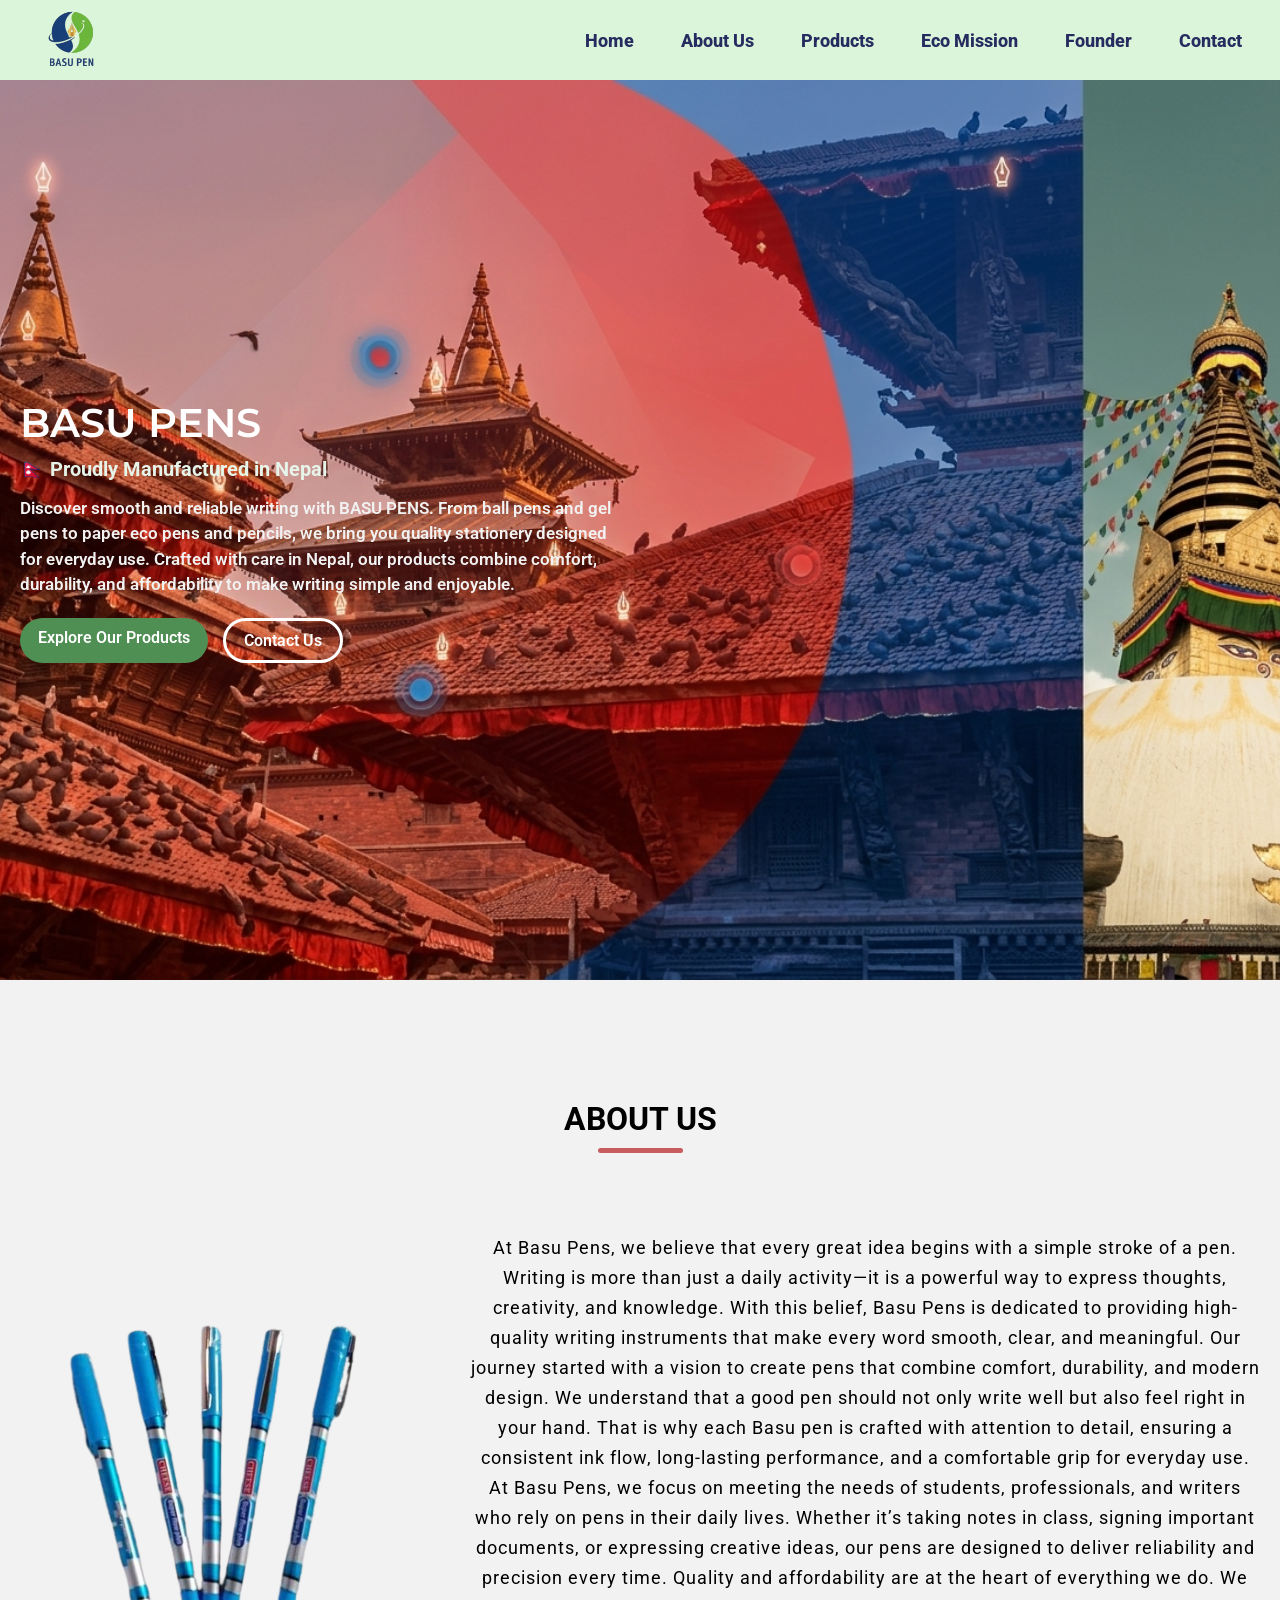
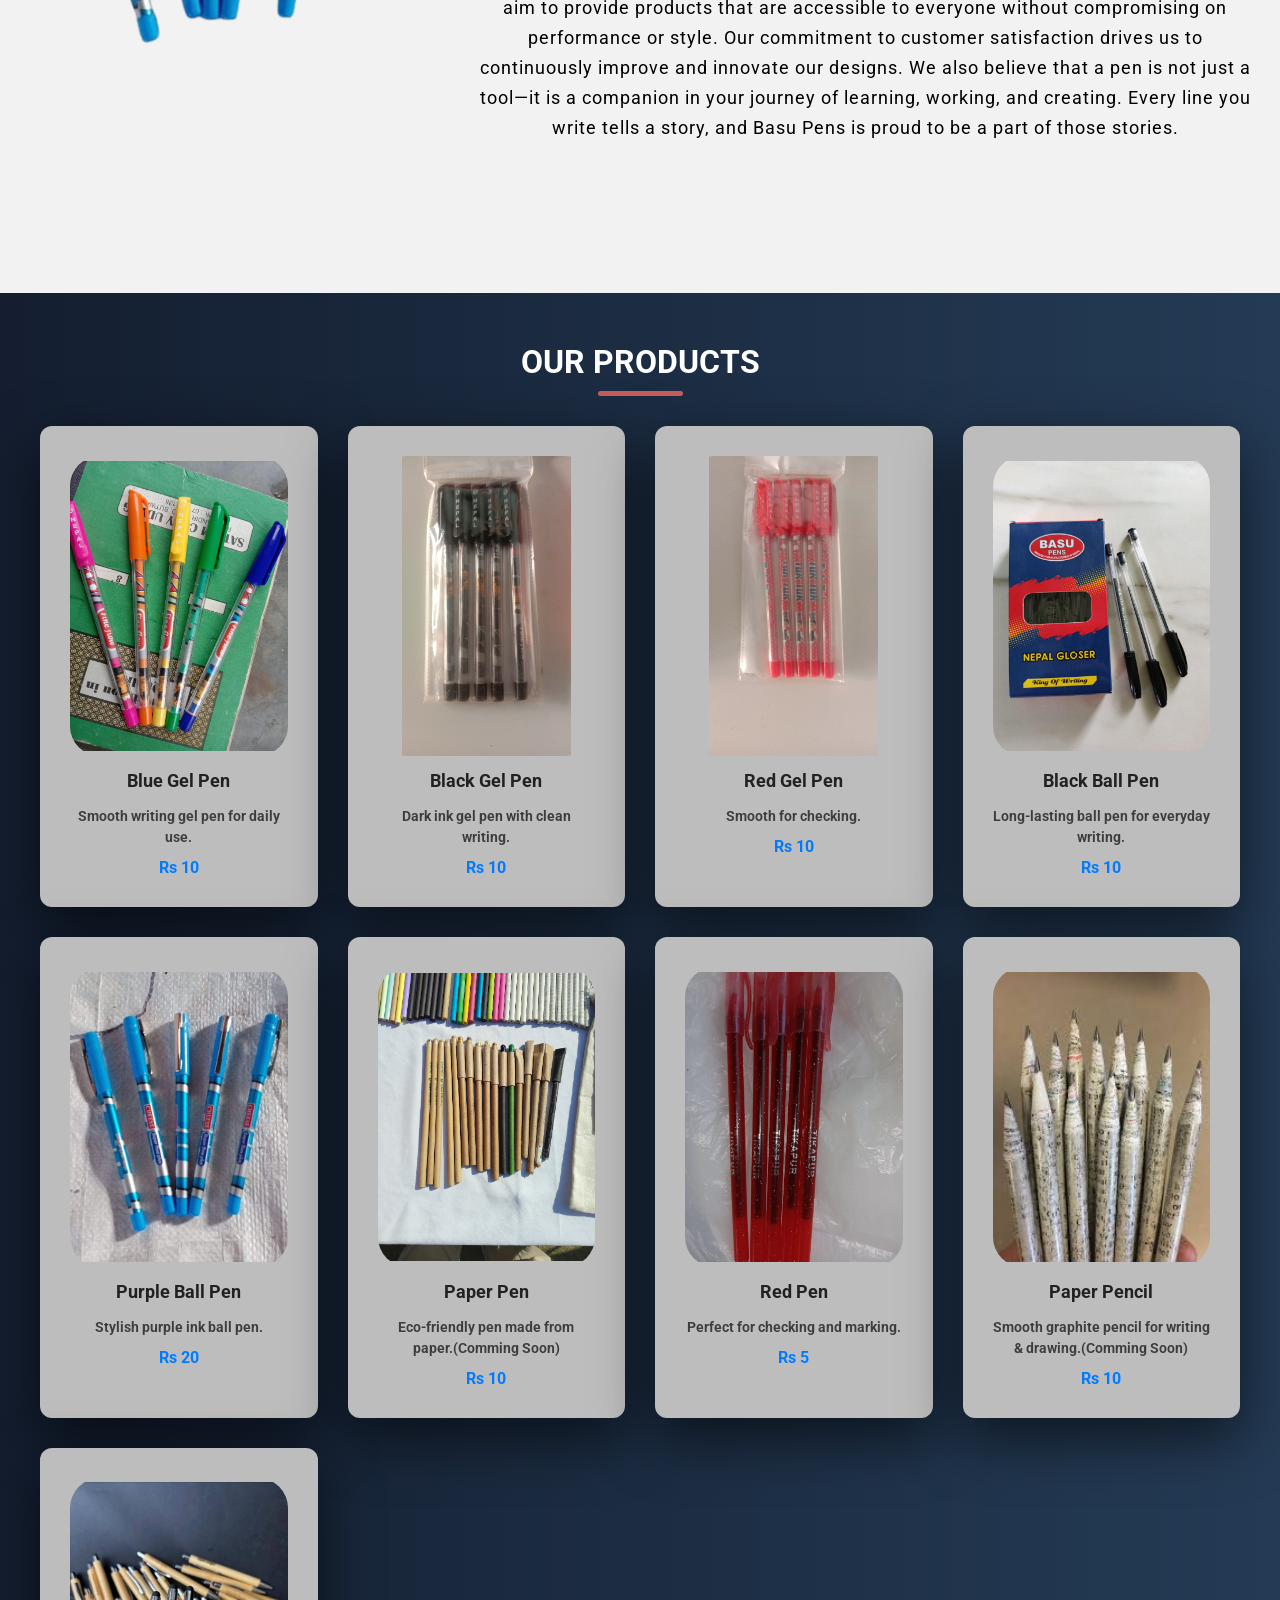
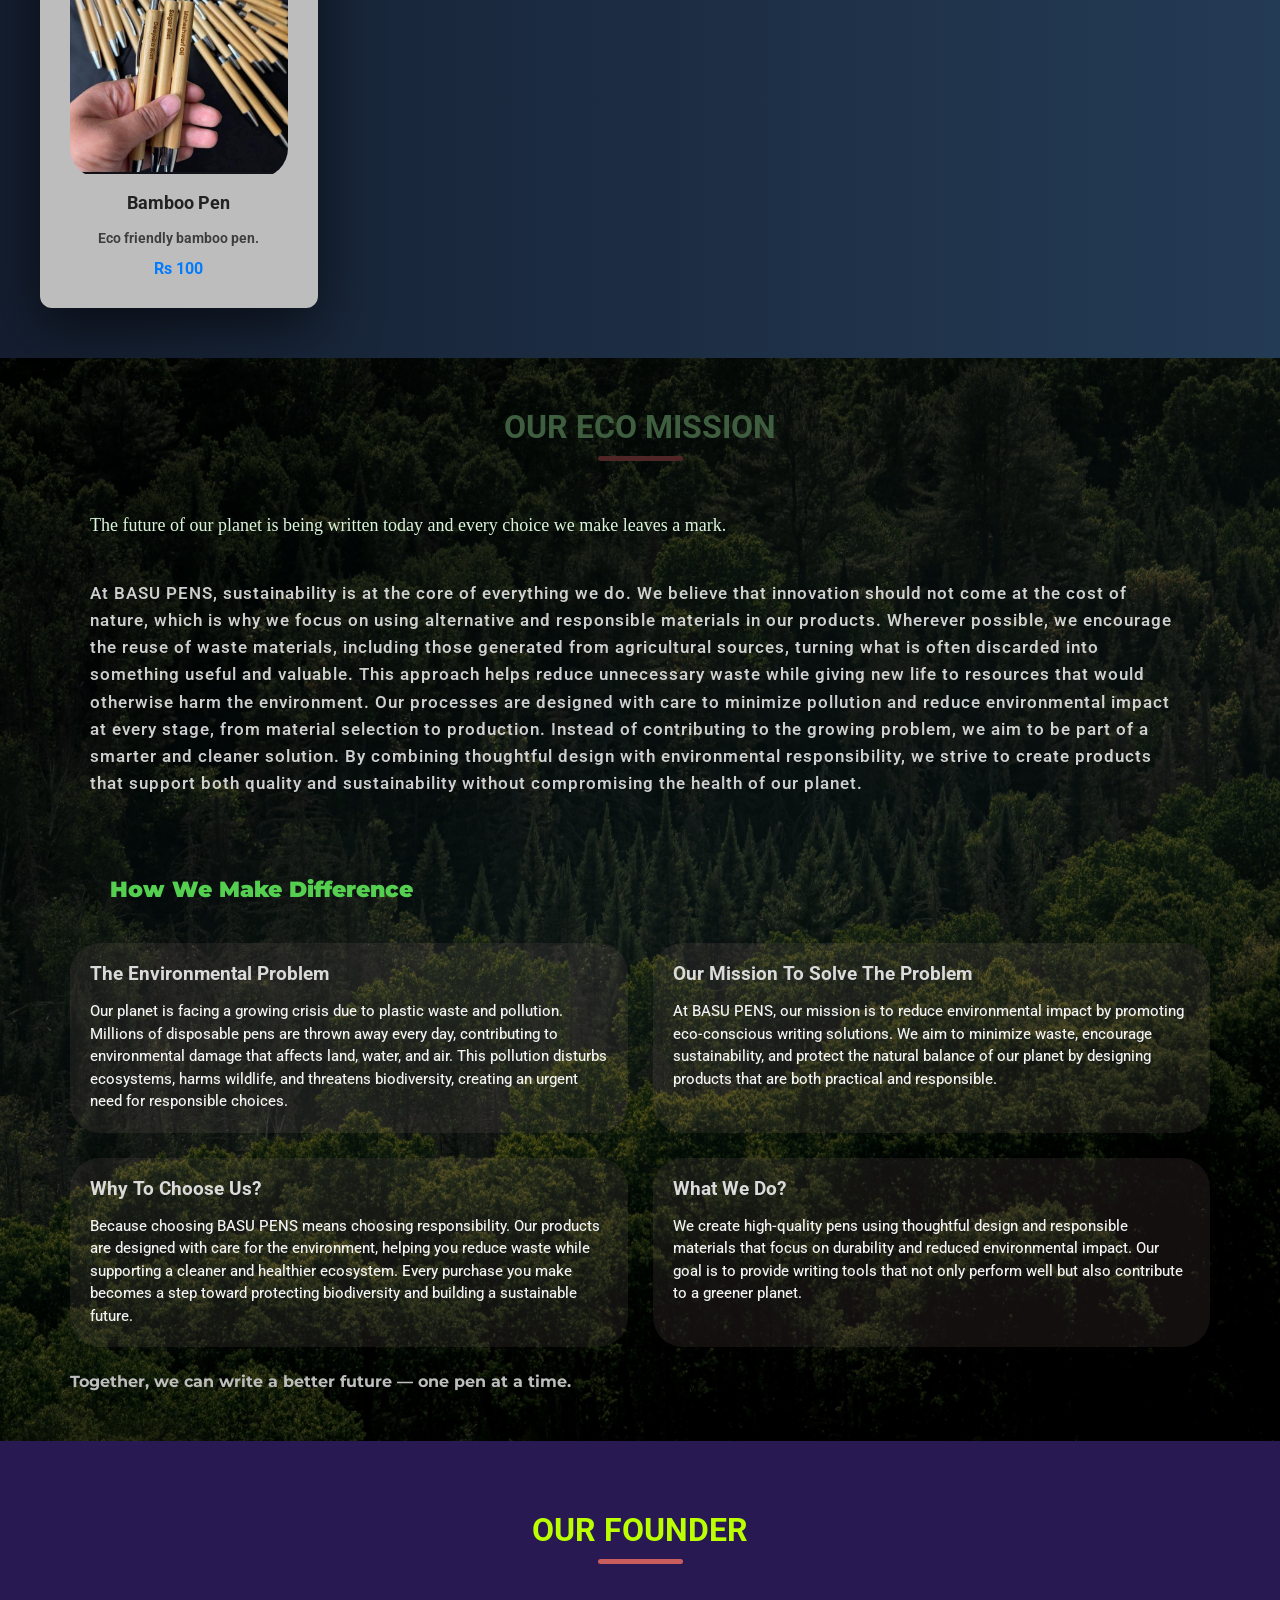
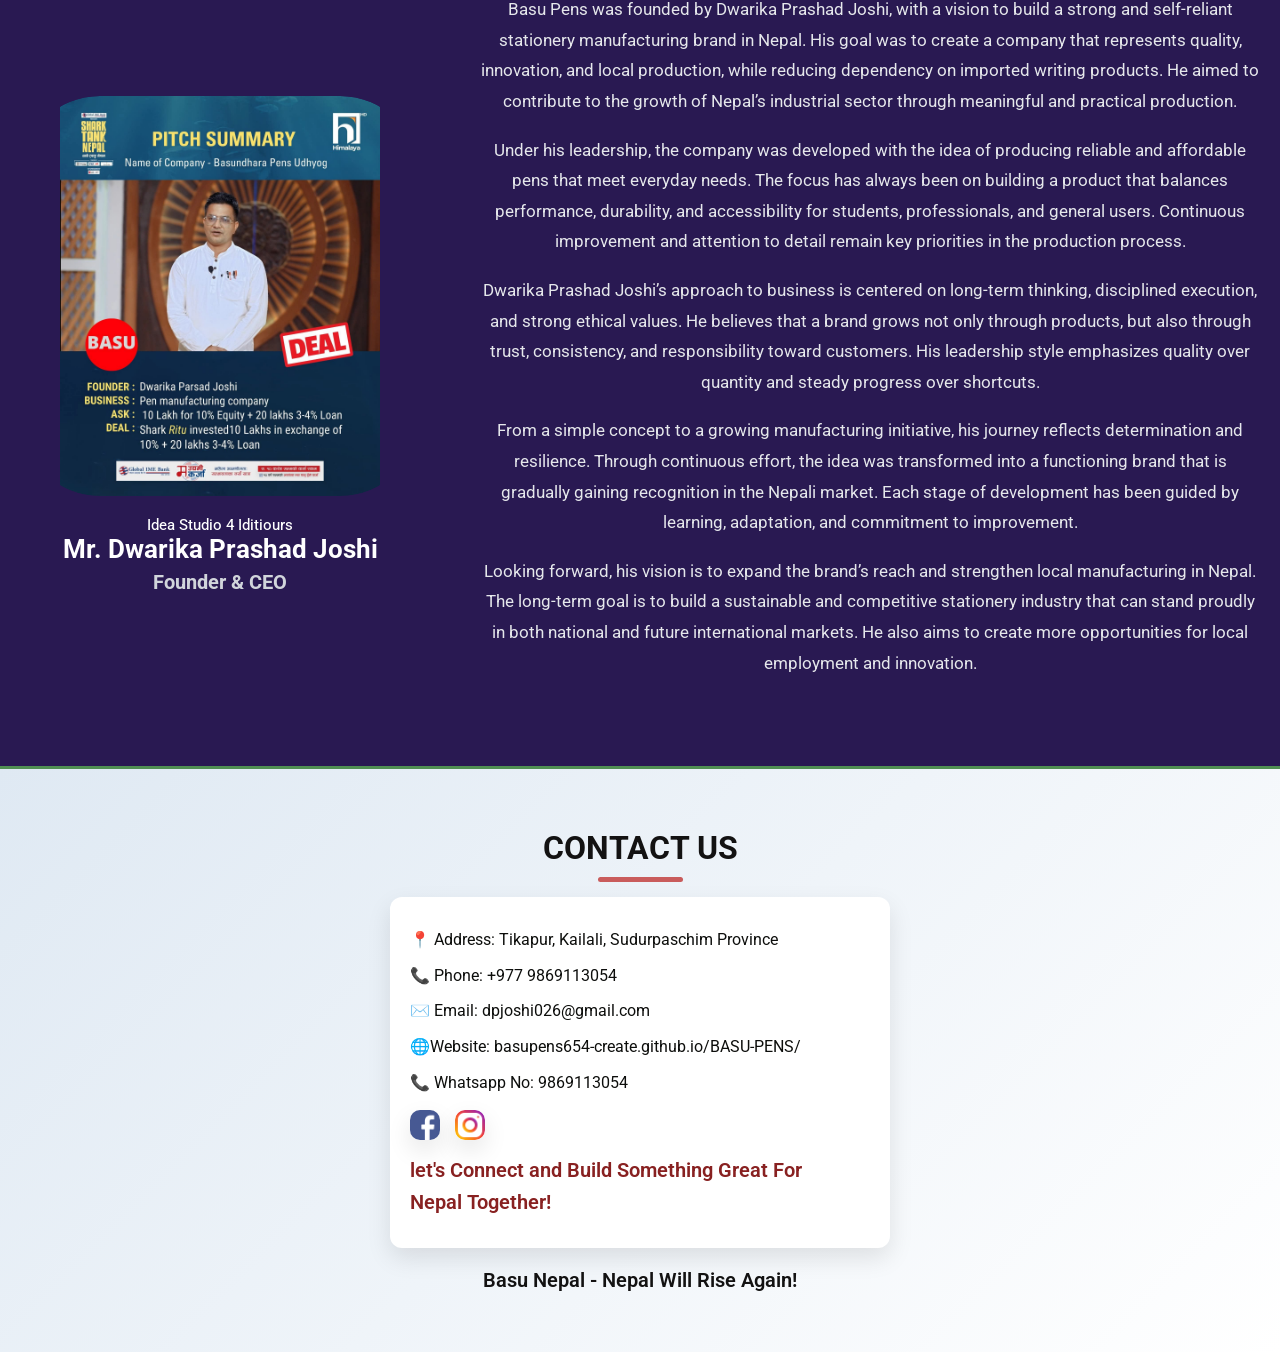
==== commit 8a9904b6: "Update index.html" ====
--- a/index.html
+++ b/index.html
@@ -12,12 +12,6 @@
     <link href="https://fonts.googleapis.com/css2?family=Roboto:wght@400;500;700&display=swap" rel="stylesheet">
 </head>
 <body>
-    <div id="popup" class="popup">
-  <div class="popup-content">
-    <h2>Welcome to BASU PENS - Jay Nepal 🇳🇵</h2>
-    <button onclick="closePopup()">Close</button>
-  </div>
-</div>
     <!-- Navbar FIX -->
     <header>
         <nav class="navbar">
@@ -296,14 +290,6 @@
     </div><p class="z">Basu Nepal - Nepal Will Rise Again!</p>
 </section>
 </main>
-    <script>
-    window.onload = function(){
-  document.getElementById("popup").style.display = "flex";
-}
-
-function closePopup(){
-  document.getElementById("popup").style.display = "none";
-}</script>
-</script>
+
 </body>
 </html>
--- a/style.css
+++ b/style.css
@@ -4,25 +4,6 @@
     padding: 0;
     box-sizing: border-box;
     font-family:'Roboto',sans-serif;
-}
-
-.popup {
-    position: fixed;
-    top: 0;
-    left: 0;
-    width: 100%;
-    height: 100%;
-    display: none;
-    justify-content: center;
-    align-items: center;
-    background: rgba(0,0,0,0.5);
-    z-index: 99999;
-}
-.popup-content{
-  background: white;
-  padding: 20px;
-  border-radius: 10px;
-  text-align: center;
 }
 html{
     scroll-behavior: smooth;
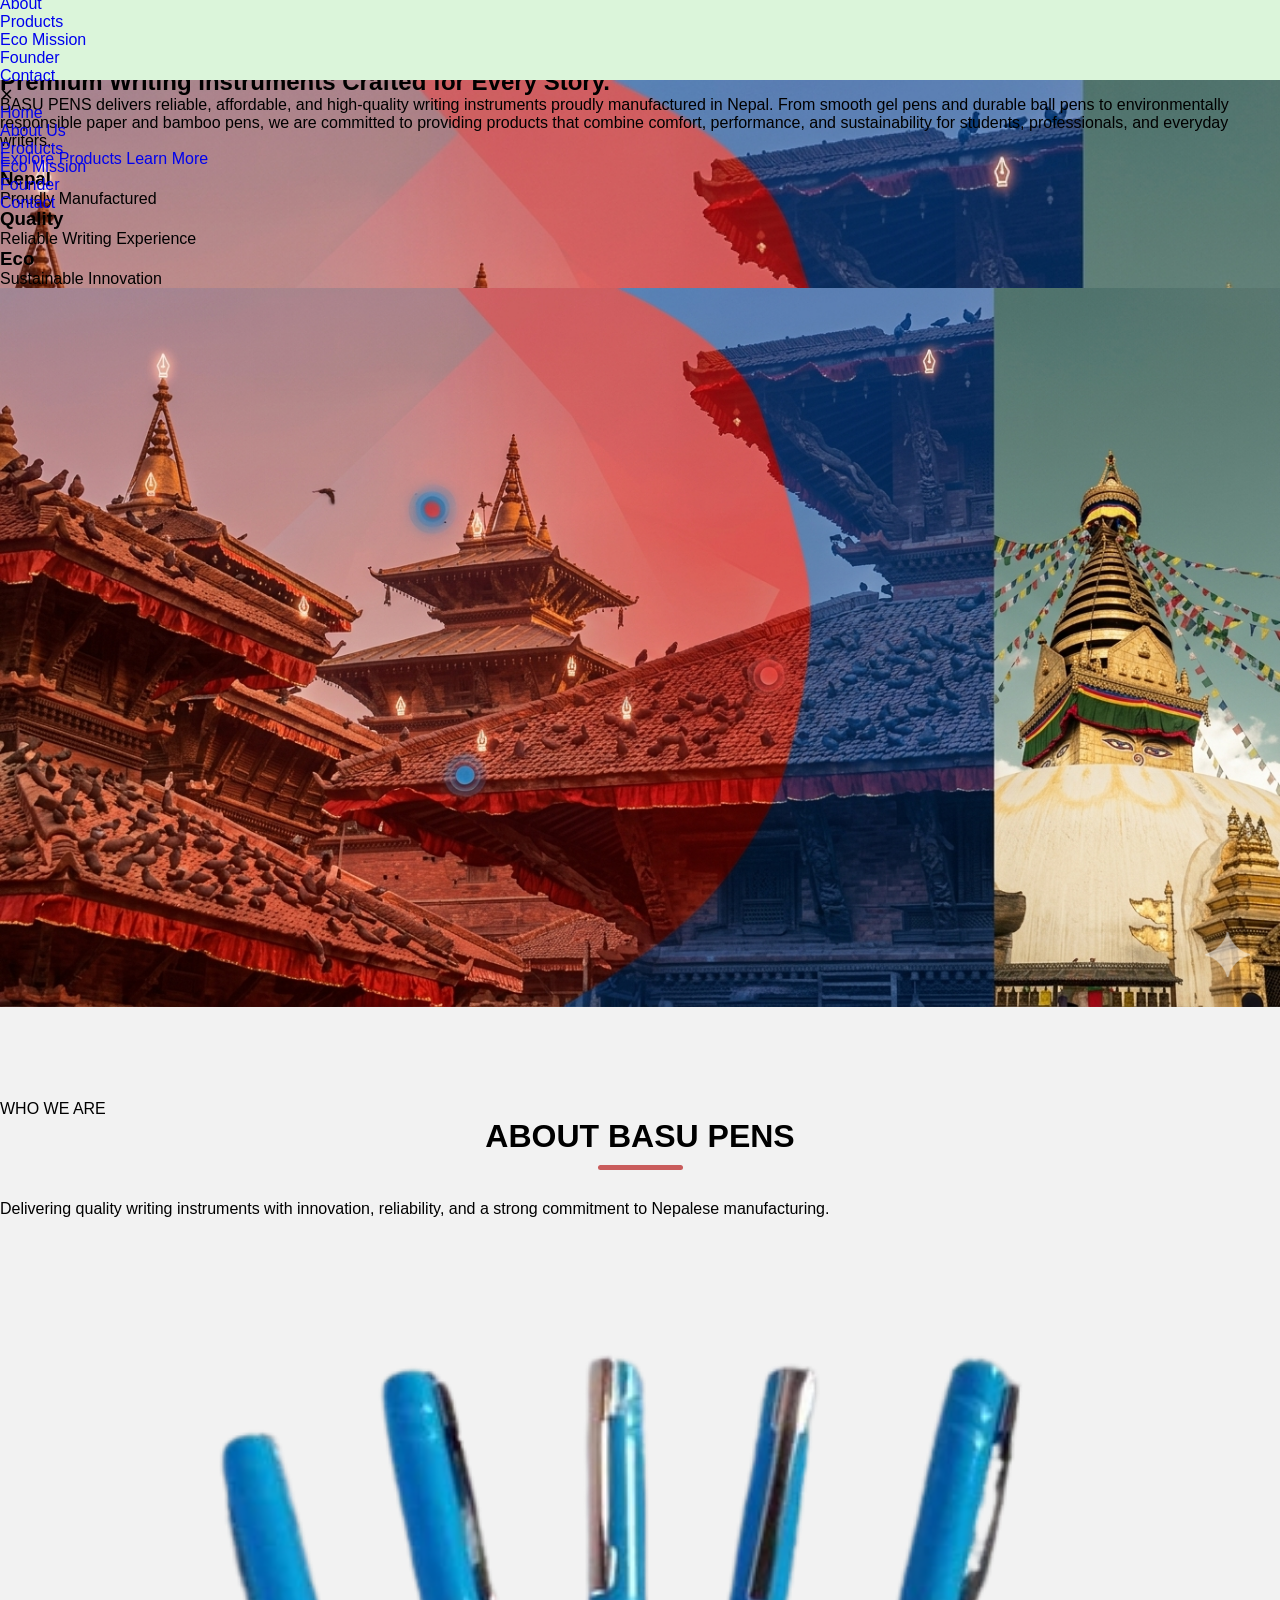
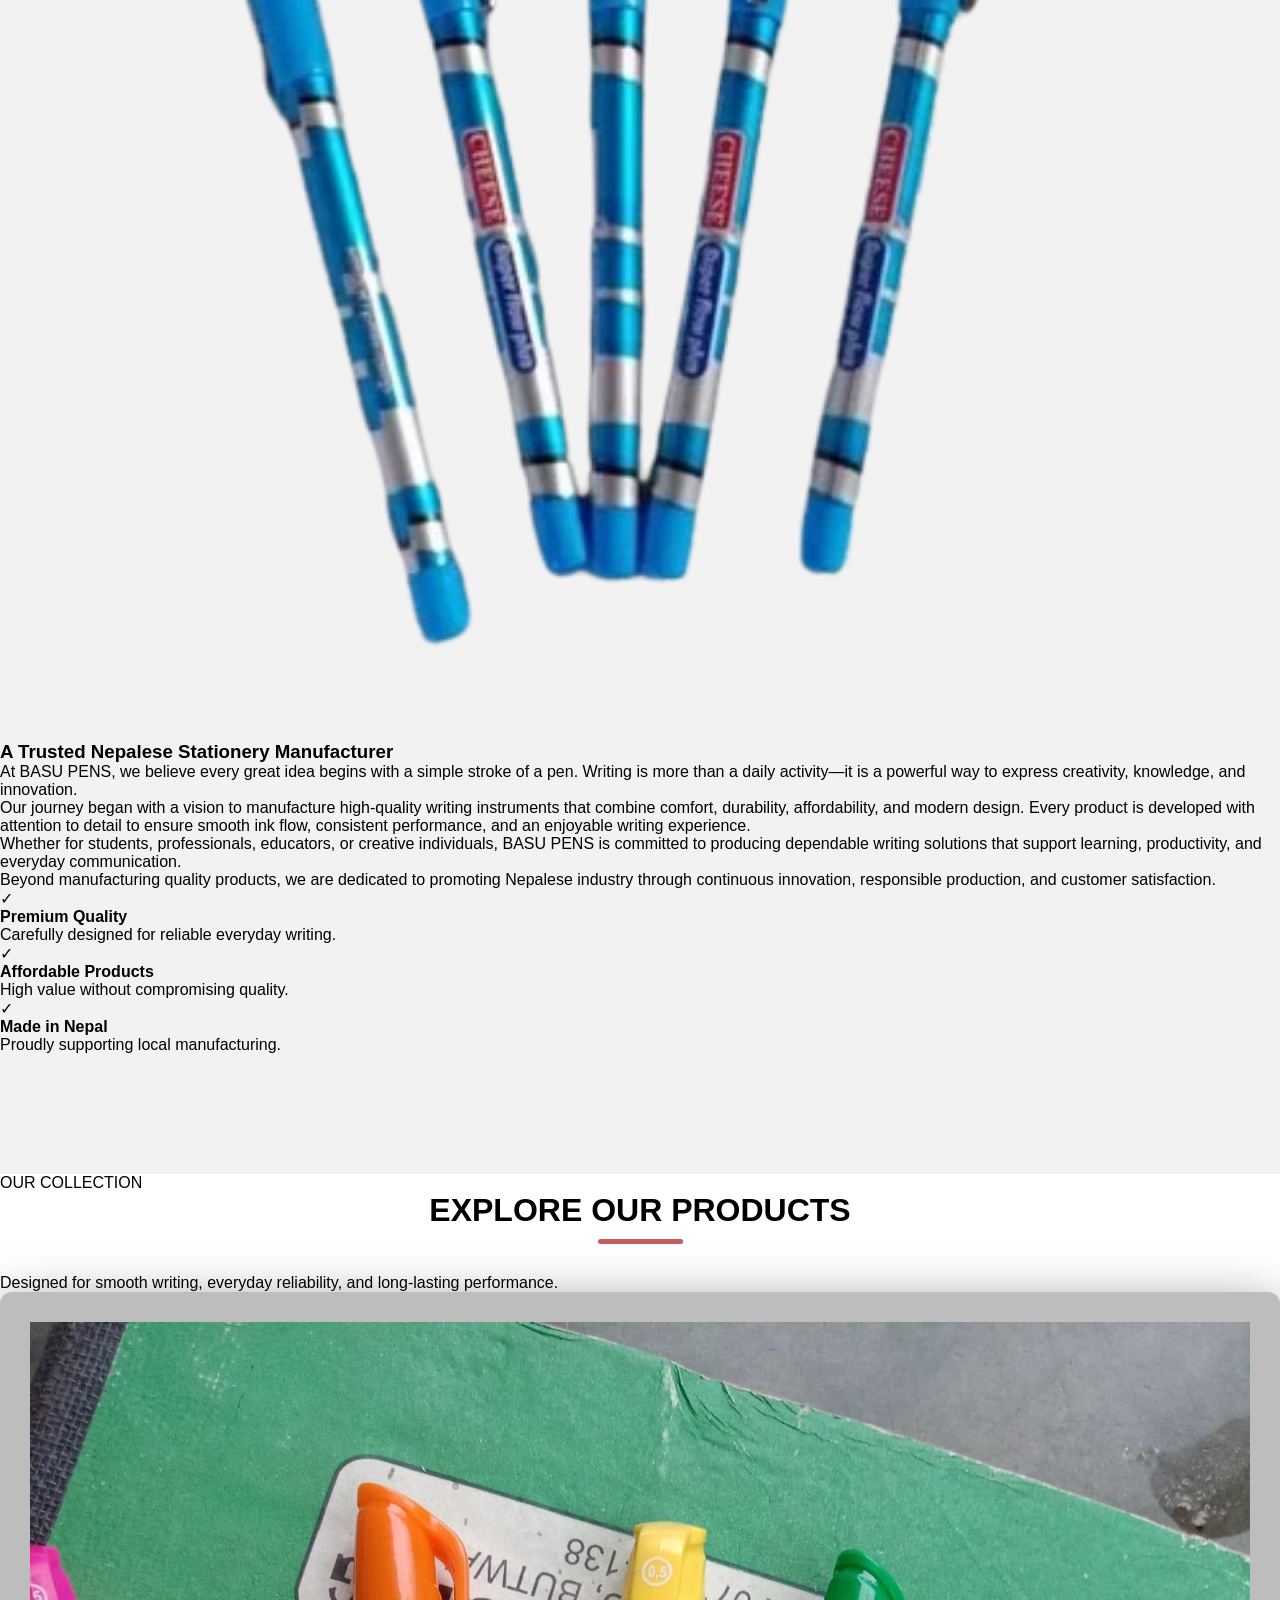
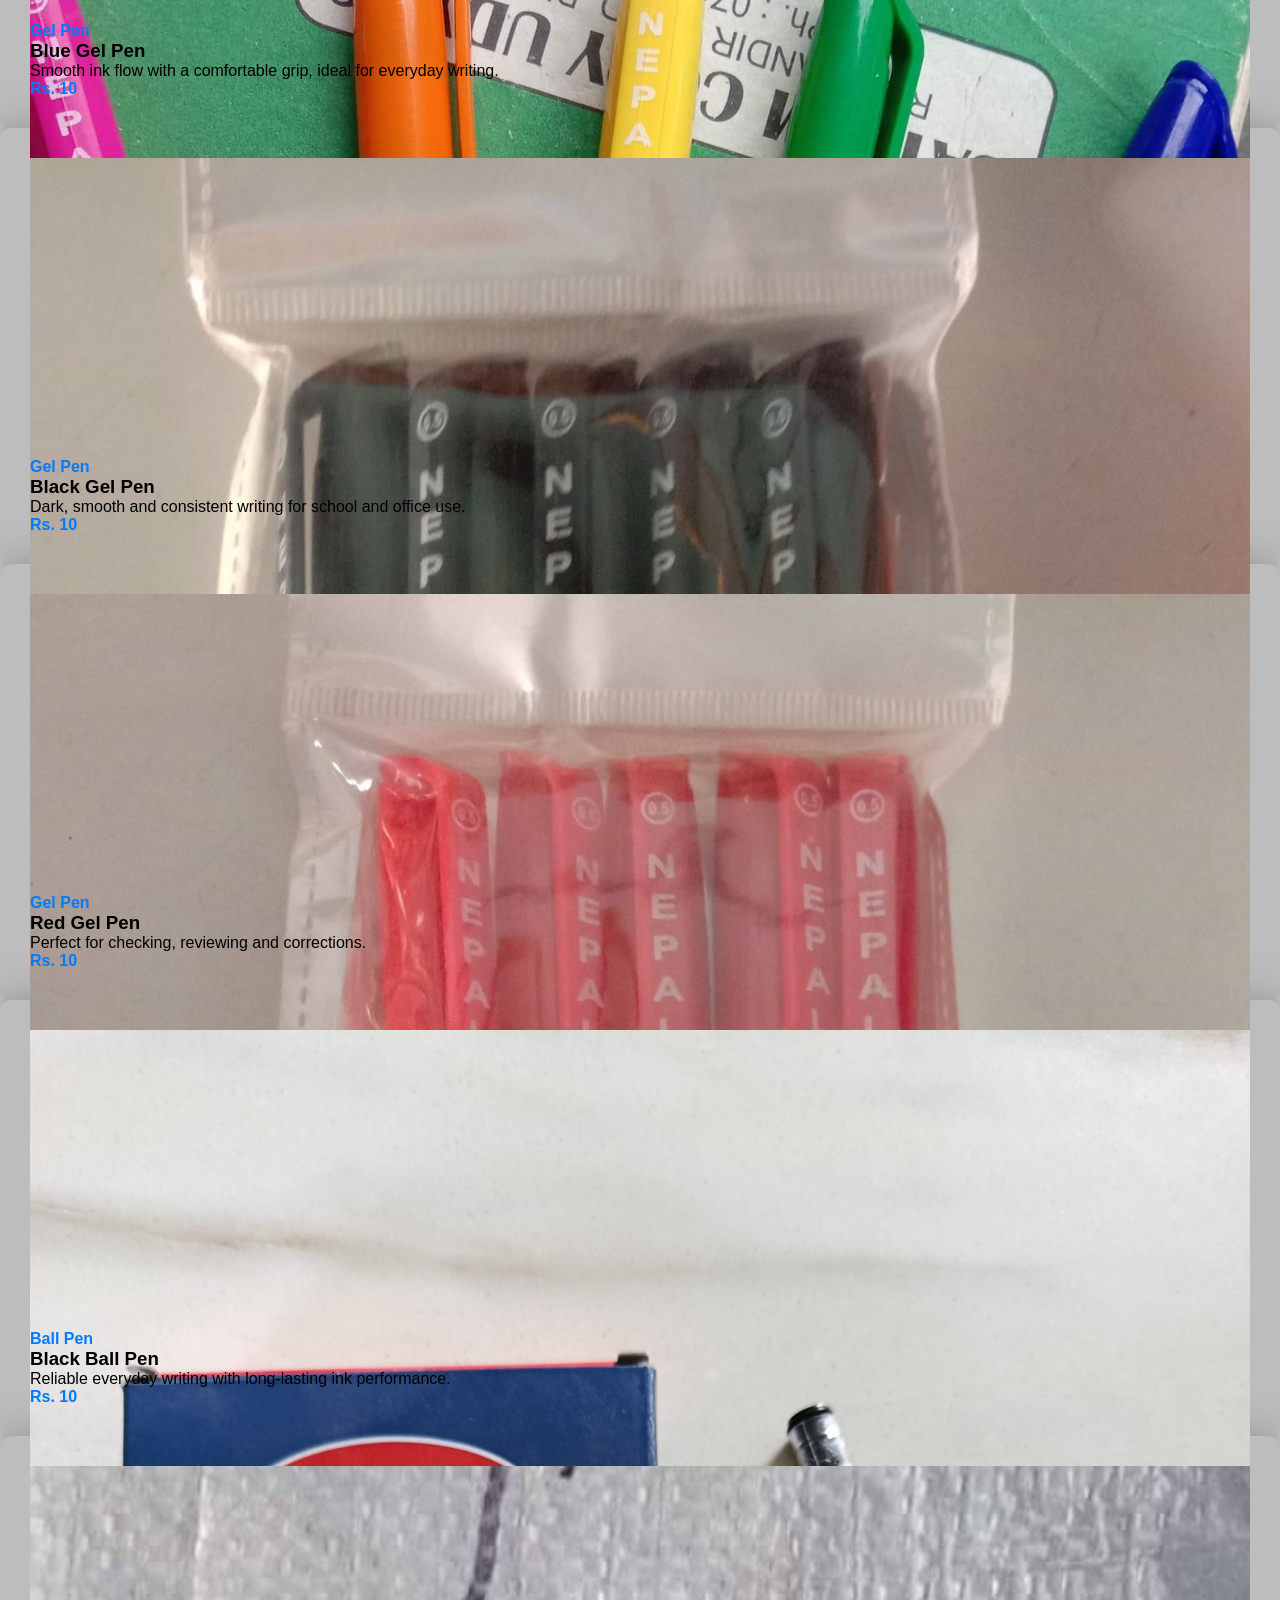
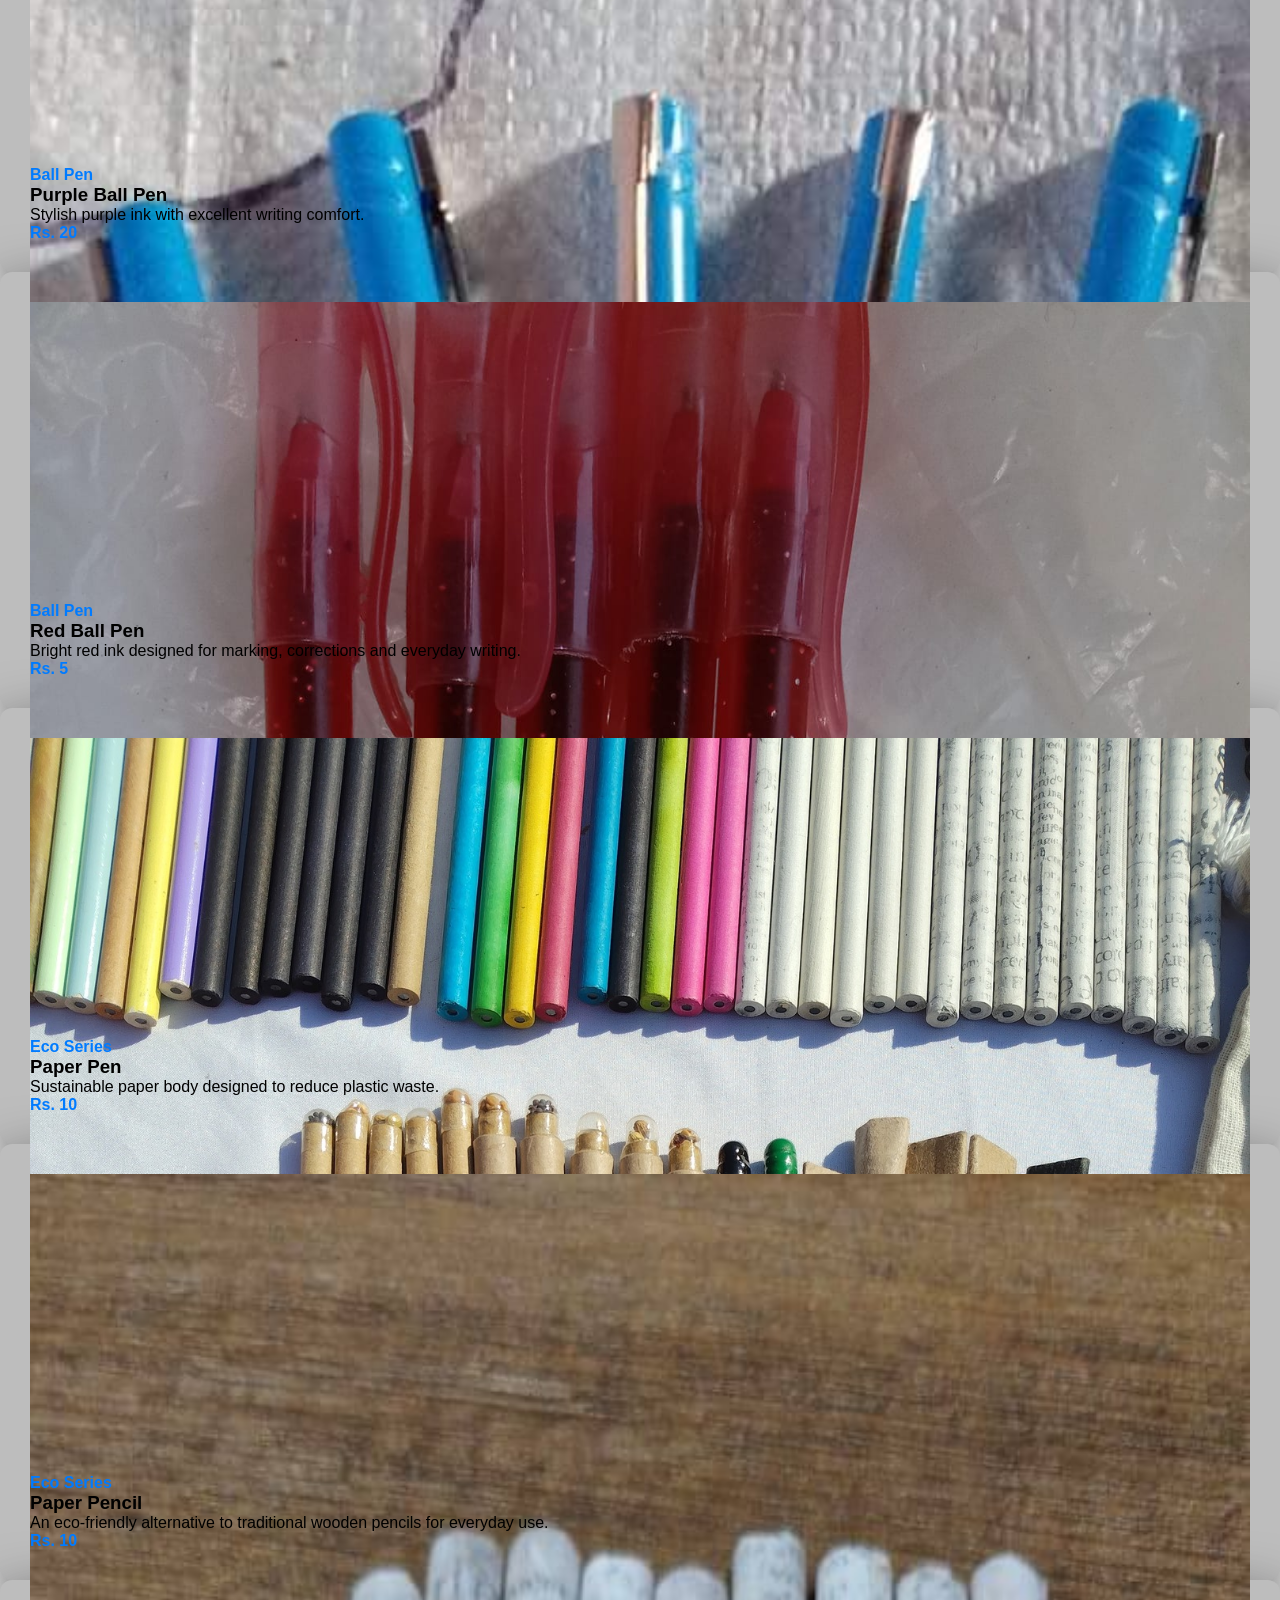
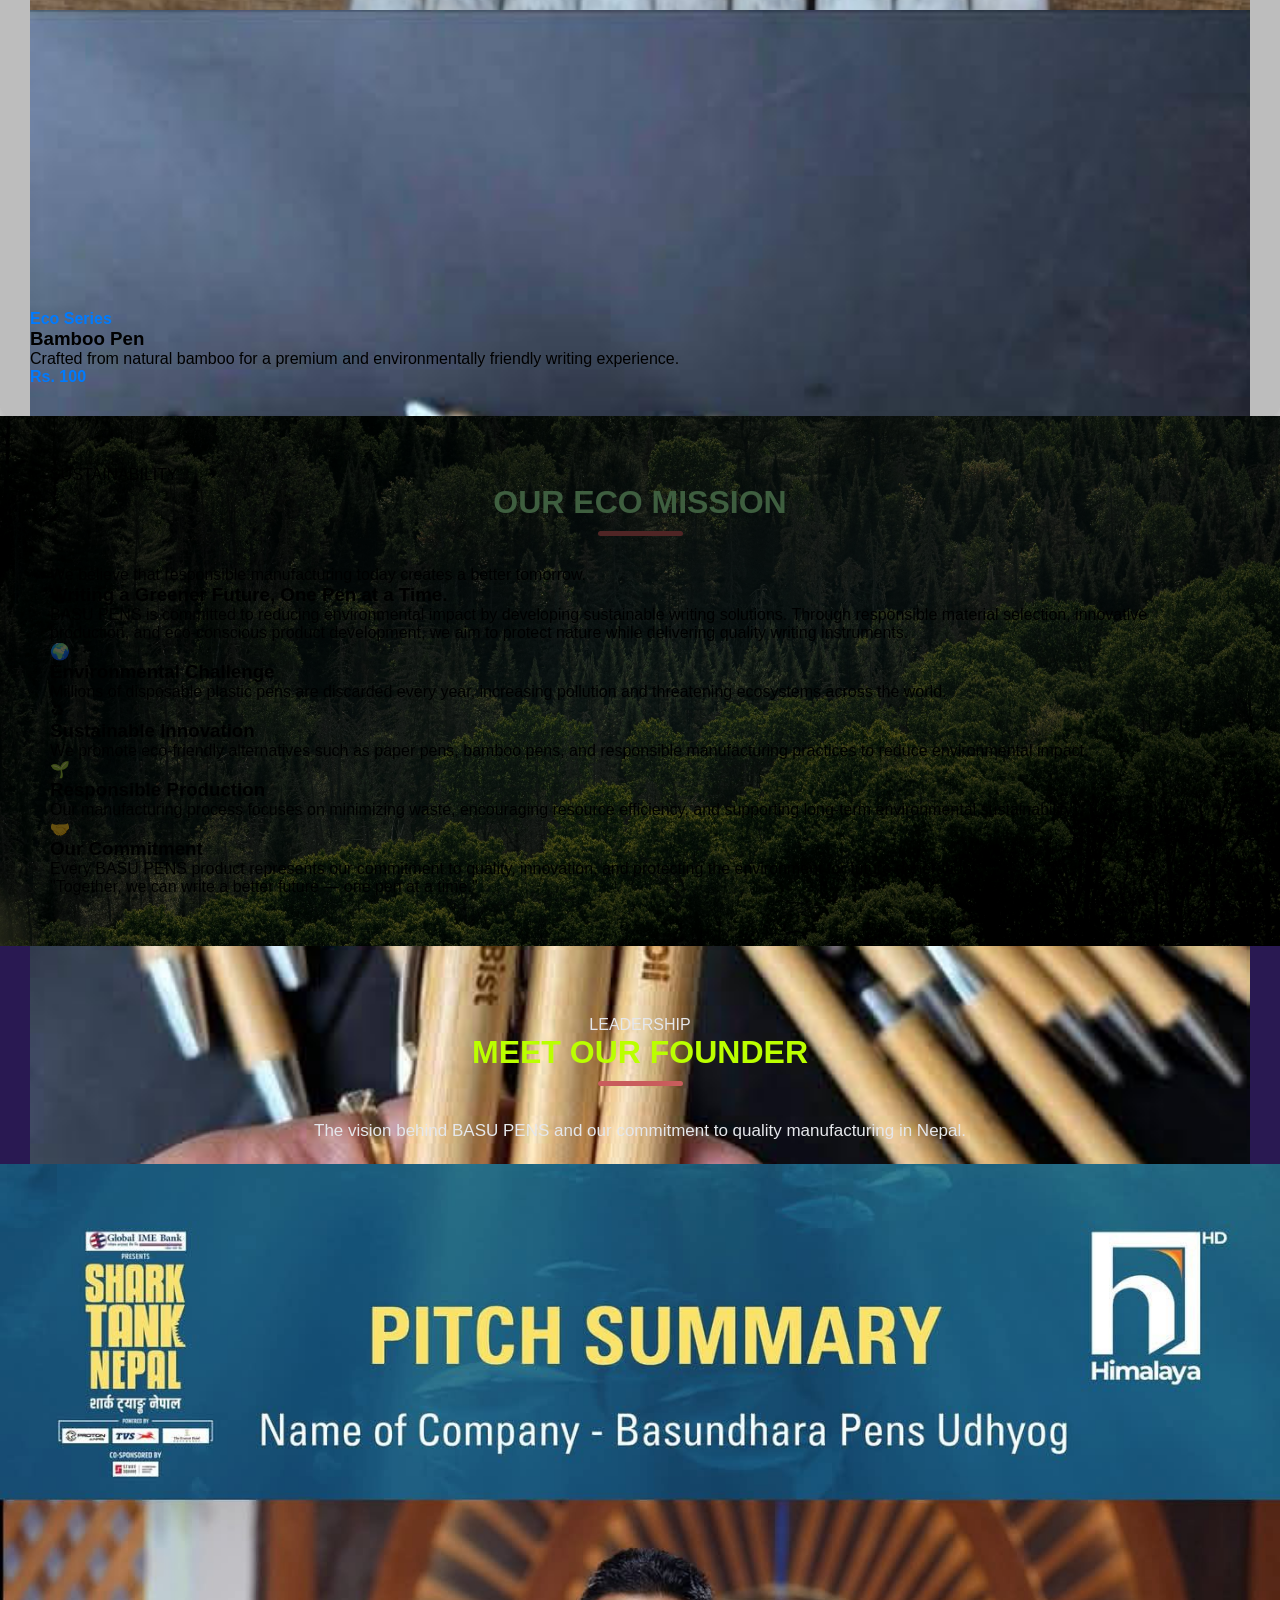
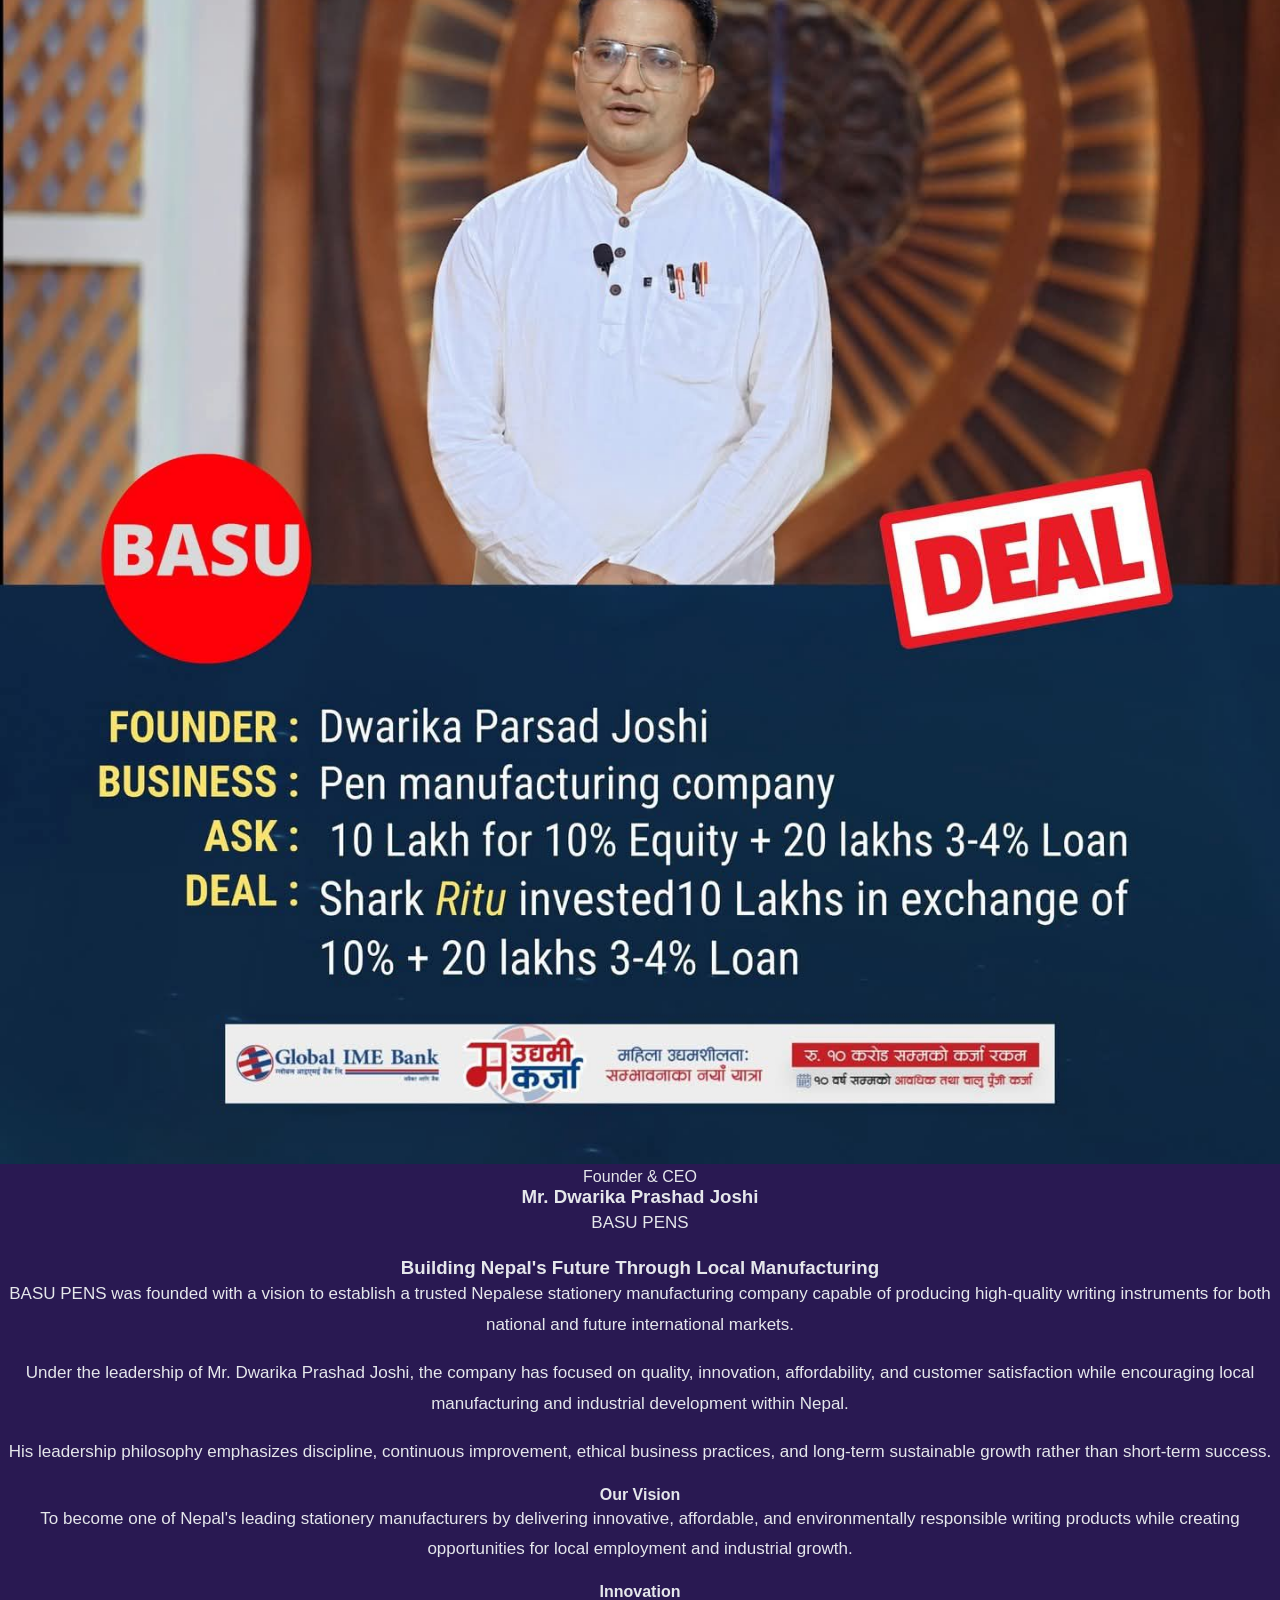
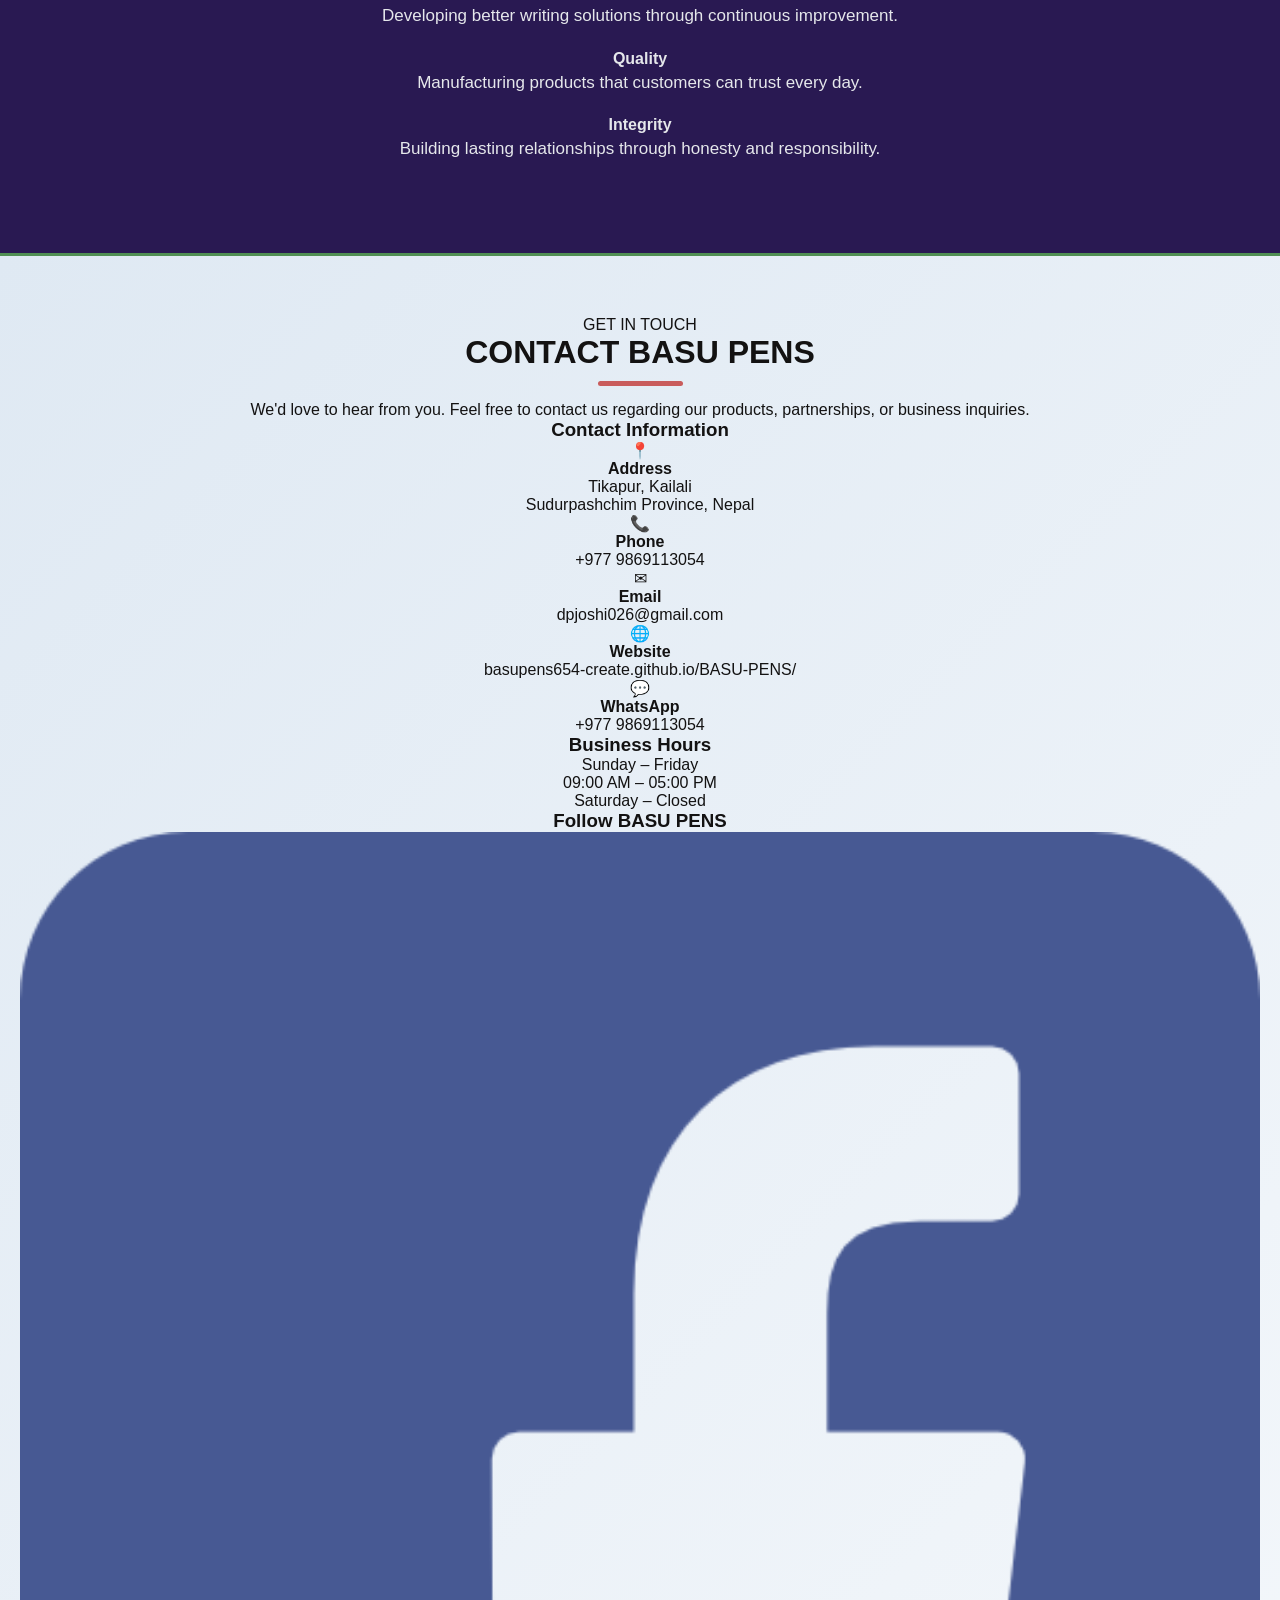
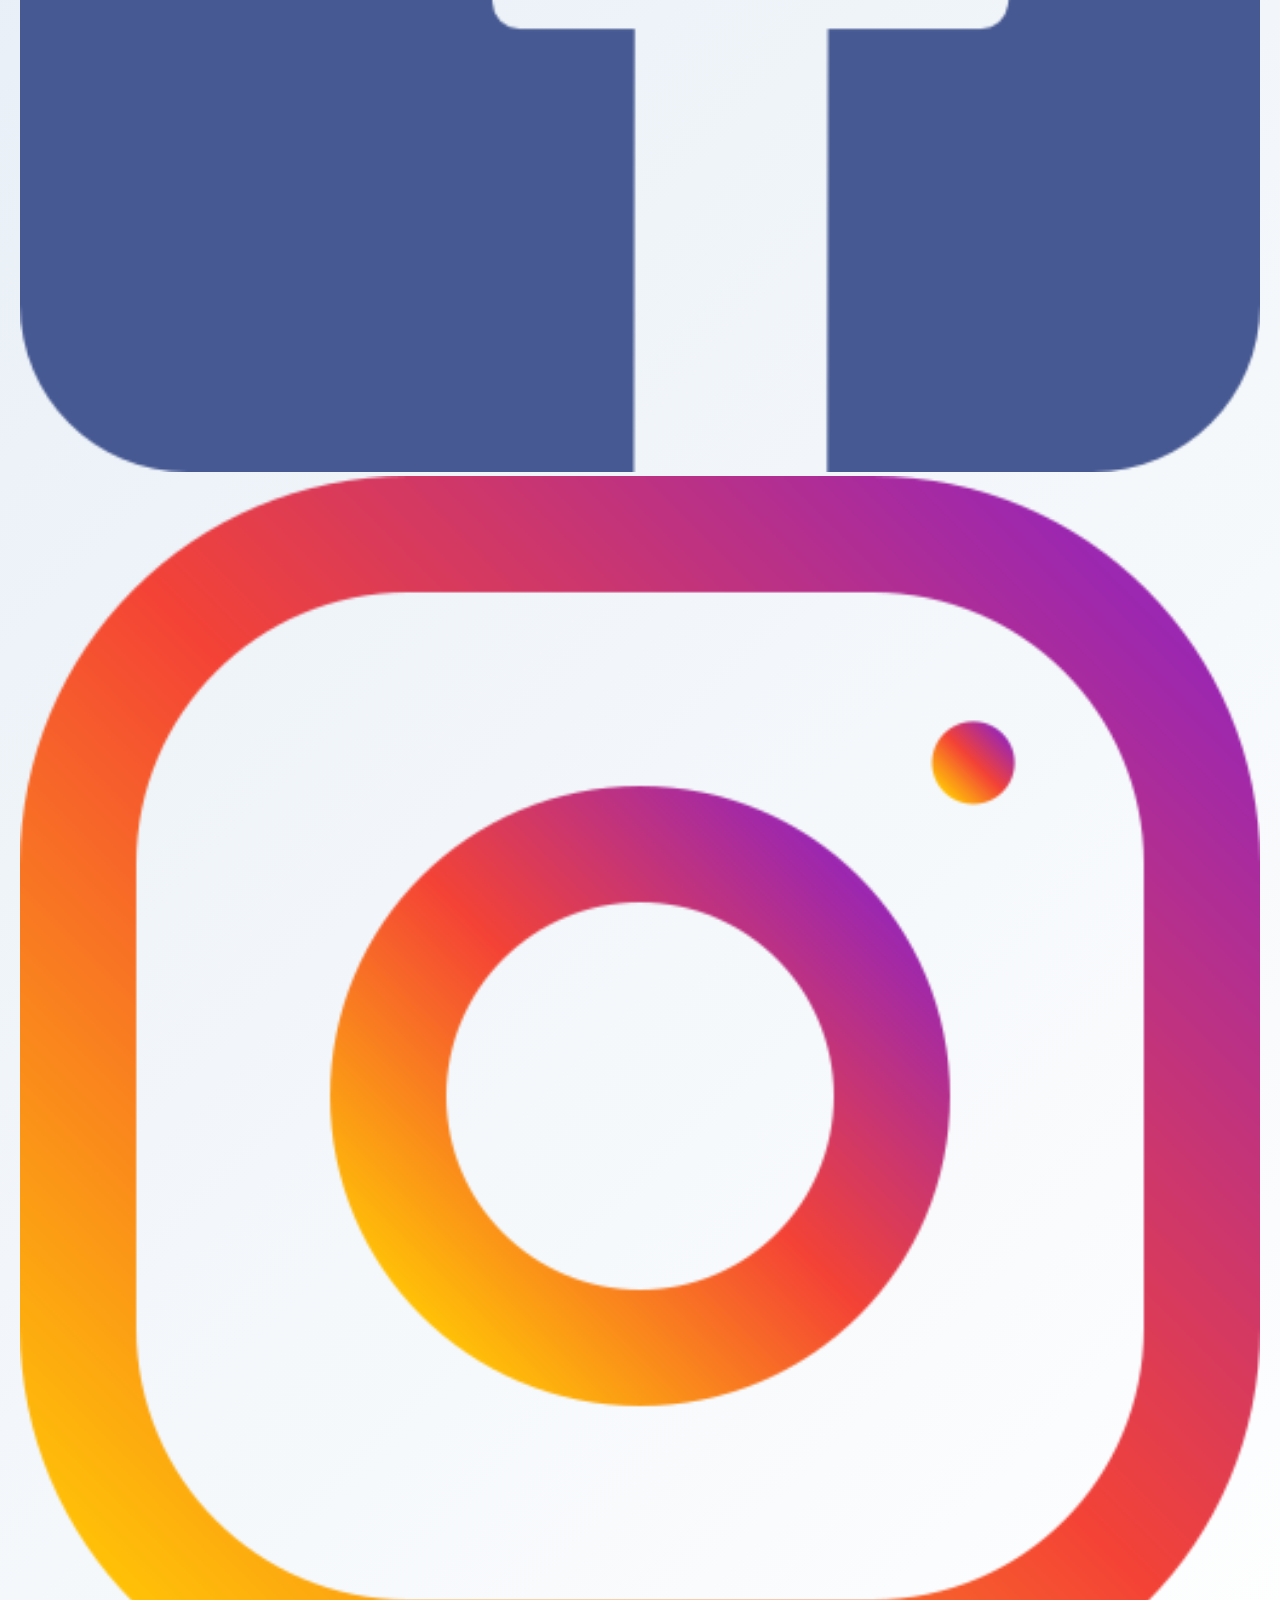
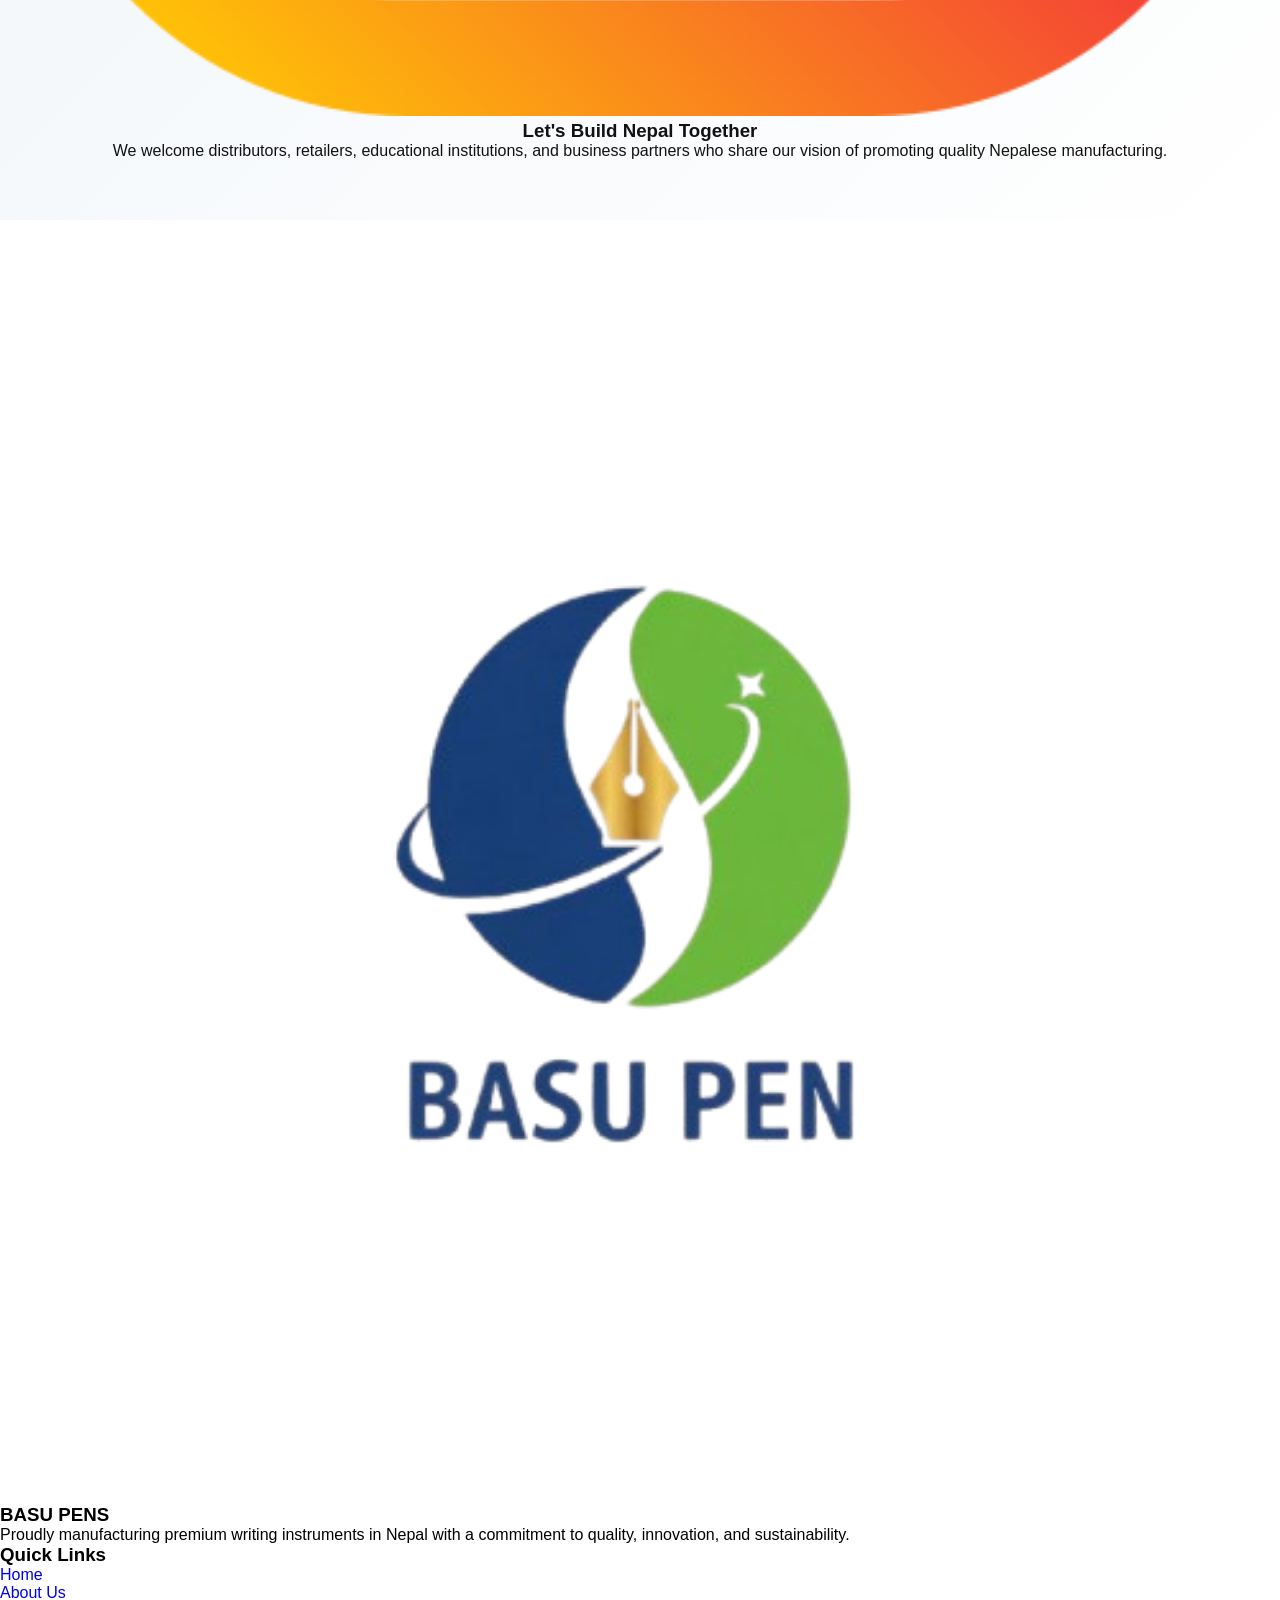
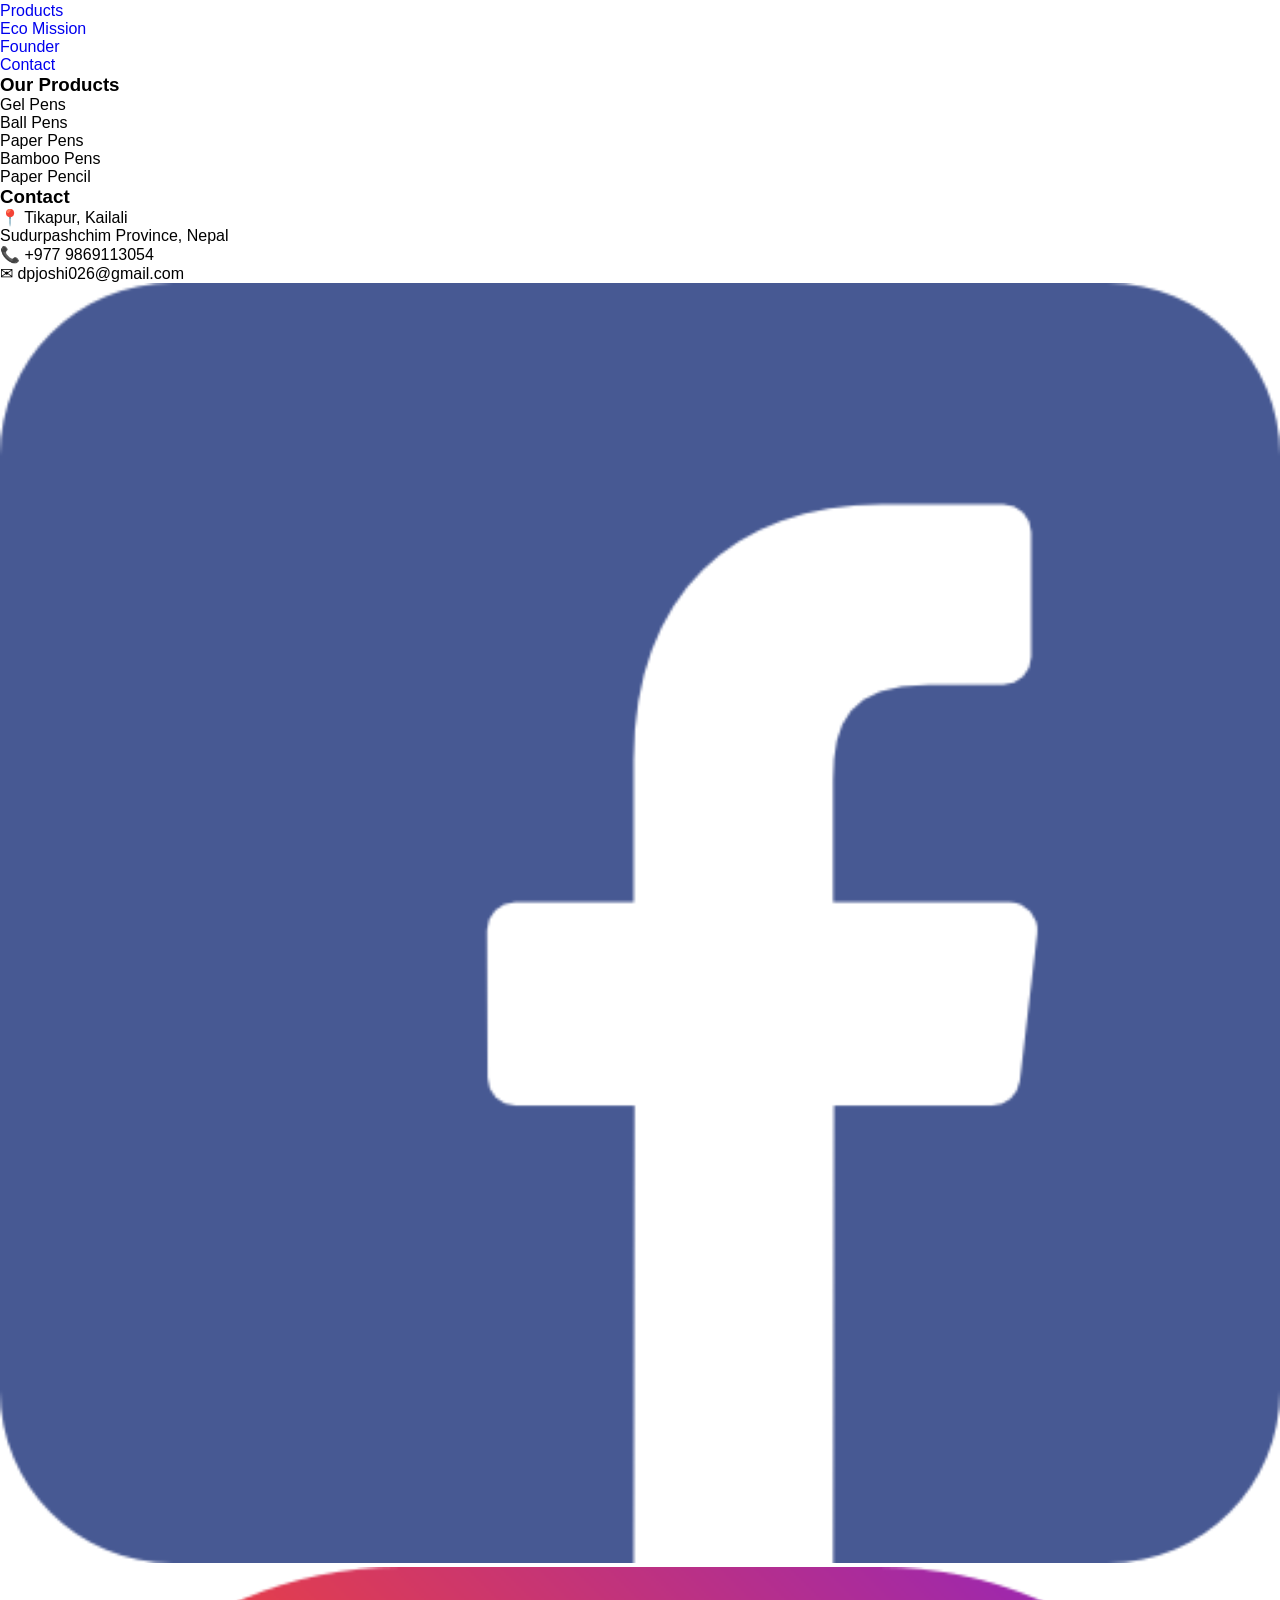
==== commit 74ebc8bb: "Update index.html" ====
--- a/index.html
+++ b/index.html
@@ -1,295 +1,1400 @@
 <!DOCTYPE html>
 <html lang="en">
 <head>
+    <!-- ==========================================
+                BASIC META TAGS
+    =========================================== -->
     <meta charset="UTF-8">
+    <meta http-equiv="X-UA-Compatible" content="IE=edge">
     <meta name="viewport" content="width=device-width, initial-scale=1.0">
-    <title>BASU PENS</title>
-    <meta name="description" content="BASU PENS - Quality Stationery Products. Proudly Made In Nepal..">
-    <link rel="icon" href="favicon.jpg">
+    <title>BASU PENS | Premium Writing Instruments Made in Nepal</title>
+    <meta name="description"
+        content="BASU PENS is a Nepalese stationery manufacturer producing premium-quality gel pens, ball pens, eco-friendly paper pens, bamboo pens, and writing accessories. Proudly manufactured in Nepal with a commitment to quality, innovation, and sustainability.">
+    <meta name="keywords"
+        content="Basu Pens, Nepal Pens, Stationery Nepal, Gel Pen, Ball Pen, Eco Pen, Bamboo Pen, Writing Instruments, Made in Nepal">
+    <meta name="author"
+        content="BASU PENS">
+    <meta name="robots"
+        content="index, follow">
+    <meta name="theme-color"
+        content="#0F172A">
+    <!-- ==========================================
+                    OPEN GRAPH
+    =========================================== -->
+    <meta property="og:title"     content="BASU PENS | Premium Writing Instruments">
+    <meta property="og:description"
+        content="Quality writing instruments proudly manufactured in Nepal.">
+    <meta property="og:image"
+        content="preview.jpg">
+    <meta property="og:type"
+        content="website">
+    <meta property="og:locale"
+        content="en_US">
+    <!-- ==========================================
+                    TWITTER CARD
+    =========================================== -->
+    <meta name="twitter:card"
+        content="summary_large_image">
+    <meta name="twitter:title"
+        content="BASU PENS">
+
+    <meta name="twitter:description"
+        content="Premium Writing Instruments Made in Nepal">
+
+    <meta name="twitter:image"
+        content="preview.jpg">
+
+    <!-- ==========================================
+                    FAVICON
+    =========================================== -->
+
+    <link rel="icon" type="image/png" sizes="32x32" href="favicon.png">
+    <link rel="apple-touch-icon" href="favicon.png">
+
+    <!-- ==========================================
+                    GOOGLE FONTS
+    =========================================== -->
+
+    <link rel="preconnect" href="https://fonts.googleapis.com">
+
+    <link rel="preconnect"
+        href="https://fonts.gstatic.com"
+        crossorigin>
+
+    <link href="https://fonts.googleapis.com/css2?family=Poppins:wght@300;400;500;600;700;800&display=swap"
+        rel="stylesheet">
+
+    <!-- ==========================================
+                    CSS
+    =========================================== -->
+
     <link rel="stylesheet" href="style.css">
 
-    <link href="https://fonts.googleapis.com/css2?family=Montserrat:wght@400;700&display=swap" rel="stylesheet">
-    <link href="https://fonts.googleapis.com/css2?family=Roboto:wght@400;500;700&display=swap" rel="stylesheet">
+    <!-- ==========================================
+                GOOGLE ANALYTICS
+    =========================================== -->
+
+    <script async
+        src="https://www.googletagmanager.com/gtag/js?id=G-D16H0FDNXZ">
+    </script>
+
+    <script>
+
+        window.dataLayer = window.dataLayer || [];
+
+        function gtag() {
+            dataLayer.push(arguments);
+        }
+
+        gtag('js', new Date());
+
+        gtag('config', 'G-D16H0FDNXZ');
+
+    </script>
+
 </head>
+
 <body>
-    <!-- Navbar FIX -->
-    <header>
+
+    <!-- ==========================================
+                    HEADER
+    =========================================== -->
+
+    <header class="header">
+
         <nav class="navbar">
-    <div class="section-content">
-
-        <!-- LOGO -->
-        <a href="https://www.facebook.com/BasuPens/" class="nav-logo">
-            <img src="log.png" alt="logo" class="logo">
-        </a>
-
-        <!-- HIDDEN CHECKBOX -->
-        <input type="checkbox" id="menu-toggle">
-
-        <!-- HAMBURGER -->
-        <label for="menu-toggle" class="menu-icon">
-            ☰
-        </label>
-
-        <!-- DESKTOP NAV -->
-        <ul class="nav-menu">
-            <li class="nav-item"><a href="#home" class="nav-link">Home</a></li>
-            <li class="nav-item"><a href="#about" class="nav-link">About Us</a></li>
-            <li class="nav-item"><a href="#products" class="nav-link">Products</a></li>
-            <li class="nav-item"><a href="#eco mission" class="nav-link">Eco Mission</a></li>
-            <li class="nav-item"><a href="#founder" class="nav-link">Founder</a></li>
-            <li class="nav-item"><a href="#contact" class="nav-link">Contact</a></li>
-        </ul>
-
-        <!-- MOBILE SIDEBAR -->
-        <ul class="sidebar">
-
-            <!-- CLOSE BUTTON -->
-            <label for="menu-toggle" class="close-btn">✕</label>
-
-            <li class="nav-item">
-                <a href="#home" class="nav-link"
-                onclick="document.getElementById('menu-toggle').checked=false">
-                Home
+
+            <div class="container">
+
+                <!-- Logo -->
+
+                <a href="#home" class="logo-area">
+
+                    <img src="log.png"
+                        alt="BASU PENS Logo"
+                        class="logo">
+
                 </a>
-            </li>
-
-            <li class="nav-item">
-                <a href="#about" class="nav-link"
-                onclick="document.getElementById('menu-toggle').checked=false">
-                About Us
-                </a>
-            </li>
-
-            <li class="nav-item">
-                <a href="#products" class="nav-link"
-                onclick="document.getElementById('menu-toggle').checked=false">
-                Products
-                </a>
-            </li>
-
-            <li class="nav-item">
-                <a href="#eco mission" class="nav-link"
-                onclick="document.getElementById('menu-toggle').checked=false">
-                Eco Mission
-                </a>
-            </li>
-
-            <li class="nav-item">
-                <a href="#founder" class="nav-link"
-                onclick="document.getElementById('menu-toggle').checked=false">
-                Founder
-                </a>
-            </li>
-
-            <li class="nav-item">
-                <a href="#contact" class="nav-link"
-                onclick="document.getElementById('menu-toggle').checked=false">
-                Contact
-                </a>
-            </li>
-
-        </ul>
-
-    </div>
-</nav>
+
+                <!-- Mobile Menu -->
+
+                <input type="checkbox"
+                    id="menu-toggle">
+
+                <label for="menu-toggle"
+                    class="hamburger">
+
+                    ☰
+
+                </label>
+
+                <!-- Desktop Navigation -->
+
+                <ul class="nav-links">
+
+                    <li><a href="#home">Home</a></li>
+
+                    <li><a href="#about">About</a></li>
+
+                    <li><a href="#products">Products</a></li>
+
+                    <li><a href="#eco-mission">Eco Mission</a></li>
+
+                    <li><a href="#founder">Founder</a></li>
+
+                    <li><a href="#contact">Contact</a></li>
+
+                </ul>
+
+                <!-- Mobile Sidebar -->
+
+                <div class="mobile-menu">
+
+                    <label for="menu-toggle"
+                        class="close-menu">
+
+                        ✕
+
+                    </label>
+
+                    <ul>
+
+                        <li><a href="#home">Home</a></li>
+
+                        <li><a href="#about">About Us</a></li>
+
+                        <li><a href="#products">Products</a></li>
+
+                        <li><a href="#eco-mission">Eco Mission</a></li>
+
+                        <li><a href="#founder">Founder</a></li>
+
+                        <li><a href="#contact">Contact</a></li>
+
+                    </ul>
+
+                </div>
+
+            </div>
+
+        </nav>
+
     </header>
+
+    <!-- ==========================================
+                    MAIN
+    =========================================== -->
+
     <main>
-
-        <!-- HERO SECTION (FULL ORIGINAL TEXT) -->
+                <!-- ==========================================
+                    HERO SECTION
+        =========================================== -->
+
         <section class="hero-section" id="home">
-            <div class="section-content">
-                <div class="hero-details">
-                    <h2 class="title">BASU PENS</h2>
-                    <h3 class="sub-title">
+
+            <div class="hero-overlay"></div>
+
+            <div class="container hero-container">
+
+                <!-- Left Content -->
+
+                <div class="hero-content">
+
+                    <span class="hero-badge">
                         🇳🇵 Proudly Manufactured in Nepal
+                    </span>
+
+                    <h1 class="hero-title">
+                        Premium Writing Instruments
+                        <span>Crafted for Every Story.</span>
+                    </h1>
+
+                    <p class="hero-description">
+
+                        BASU PENS delivers reliable, affordable, and high-quality
+                        writing instruments proudly manufactured in Nepal.
+                        From smooth gel pens and durable ball pens to
+                        environmentally responsible paper and bamboo pens,
+                        we are committed to providing products that combine
+                        comfort, performance, and sustainability for students,
+                        professionals, and everyday writers.
+
+                    </p>
+
+                    <div class="hero-buttons">
+
+                        <a href="#products" class="primary-btn">
+
+                            Explore Products
+
+                        </a>
+
+                        <a href="#about" class="secondary-btn">
+                            Learn More
+                        </a>
+
+                    </div>
+
+                    <!-- Company Highlights -->
+
+                    <div class="hero-stats">
+
+                        <div class="stat-box">
+
+                            <h3>Nepal</h3>
+
+                            <p>Proudly Manufactured</p>
+
+                        </div>
+
+                        <div class="stat-box">
+
+                            <h3>Quality</h3>
+
+                            <p>Reliable Writing Experience</p>
+
+                        </div>
+
+                        <div class="stat-box">
+
+                            <h3>Eco</h3>
+
+                            <p>Sustainable Innovation</p>
+
+                        </div>
+
+                    </div>
+
+                </div>
+
+                <!-- Right Image -->
+
+                <div class="hero-image">
+
+                    <img src="imgg.png"
+                        alt="BASU PENS Writing Products">
+
+                </div>
+
+            </div>
+
+        </section>
+                <!-- ==========================================
+                    ABOUT US
+        =========================================== -->
+
+        <section class="about-section" id="about">
+
+            <div class="container">
+
+                <div class="section-header">
+
+                    <span class="section-tag">
+                        WHO WE ARE
+                    </span>
+
+                    <h2 class="section-title">
+                        About BASU PENS
+                    </h2>
+
+                    <p class="section-subtitle">
+
+                        Delivering quality writing instruments with innovation,
+                        reliability, and a strong commitment to Nepalese manufacturing.
+
+                    </p>
+
+                </div>
+
+                <div class="about-wrapper">
+
+                    <!-- Left -->
+
+                    <div class="about-image">
+
+                        <img src="p.png"
+                            alt="About BASU PENS">
+
+                    </div>
+
+                    <!-- Right -->
+
+                    <div class="about-content">
+
+                        <h3>
+
+                            A Trusted Nepalese Stationery Manufacturer
+
+                        </h3>
+
+                        <p>
+
+                            At BASU PENS, we believe every great idea begins with
+                            a simple stroke of a pen. Writing is more than a
+                            daily activity—it is a powerful way to express
+                            creativity, knowledge, and innovation.
+
+                        </p>
+
+                        <p>
+
+                            Our journey began with a vision to manufacture
+                            high-quality writing instruments that combine
+                            comfort, durability, affordability, and modern
+                            design. Every product is developed with attention
+                            to detail to ensure smooth ink flow, consistent
+                            performance, and an enjoyable writing experience.
+
+                        </p>
+
+                        <p>
+
+                            Whether for students, professionals, educators,
+                            or creative individuals, BASU PENS is committed to
+                            producing dependable writing solutions that support
+                            learning, productivity, and everyday communication.
+
+                        </p>
+
+                        <p>
+
+                            Beyond manufacturing quality products, we are
+                            dedicated to promoting Nepalese industry through
+                            continuous innovation, responsible production, and
+                            customer satisfaction.
+
+                        </p>
+
+                        <!-- Highlights -->
+
+                        <div class="about-features">
+
+                            <div class="feature-item">
+
+                                <div class="feature-icon">
+                                    ✓
+                                </div>
+
+                                <div>
+
+                                    <h4>
+                                        Premium Quality
+                                    </h4>
+
+                                    <p>
+                                        Carefully designed for reliable everyday writing.
+                                    </p>
+
+                                </div>
+
+                            </div>
+
+                            <div class="feature-item">
+
+                                <div class="feature-icon">
+                                    ✓
+                                </div>
+
+                                <div>
+
+                                    <h4>
+                                        Affordable Products
+                                    </h4>
+
+                                    <p>
+                                        High value without compromising quality.
+                                    </p>
+
+                                </div>
+
+                            </div>
+
+                            <div class="feature-item">
+
+                                <div class="feature-icon">
+                                    ✓
+                                </div>
+                            <div>
+                                    <h4>
+                                        Made in Nepal
+                                    </h4>
+                                    <p>
+                                        Proudly supporting local manufacturing.
+                                    </p>
+                                </div>
+                            </div>
+                        </div>
+                    </div>
+                </div>
+            </div>
+        </section>
+                <!-- ==========================================
+                    PRODUCTS
+        =========================================== -->
+        <section class="products-section" id="products">
+            <div class="container">
+                <div class="section-header">
+                    <span class="section-tag">
+                        OUR COLLECTION
+                    </span>
+                    <h2 class="section-title">
+                        Explore Our Products
+                    </h2>
+                    <p class="section-subtitle">
+                        Designed for smooth writing, everyday reliability,
+                        and long-lasting performance.
+                    </p>
+                </div>
+              <div class="products-grid">
+
+    <!-- Product 1 -->
+
+    <article class="product-card">
+
+        <div class="product-image">
+            <img src="blue gel.jpg" alt="Blue Gel Pen">
+        </div>
+
+        <div class="product-content">
+
+            <span class="product-category">Gel Pen</span>
+
+            <h3>Blue Gel Pen</h3>
+
+            <p>
+                Smooth ink flow with a comfortable grip, ideal for everyday writing.
+            </p>
+
+            <div class="product-footer">
+                <span class="price">Rs. 10</span>
+            </div>
+
+        </div>
+
+    </article>
+
+    <!-- Product 2 -->
+
+    <article class="product-card">
+
+        <div class="product-image">
+            <img src="black gel.jpg" alt="Black Gel Pen">
+        </div>
+
+        <div class="product-content">
+
+            <span class="product-category">Gel Pen</span>
+
+            <h3>Black Gel Pen</h3>
+
+            <p>
+                Dark, smooth and consistent writing for school and office use.
+            </p>
+
+            <div class="product-footer">
+                <span class="price">Rs. 10</span>
+            </div>
+
+        </div>
+
+    </article>
+
+    <!-- Product 3 -->
+
+    <article class="product-card">
+
+        <div class="product-image">
+            <img src="red gel.jpg" alt="Red Gel Pen">
+        </div>
+
+        <div class="product-content">
+
+            <span class="product-category">Gel Pen</span>
+
+            <h3>Red Gel Pen</h3>
+
+            <p>
+                Perfect for checking, reviewing and corrections.
+            </p>
+
+            <div class="product-footer">
+                <span class="price">Rs. 10</span>
+            </div>
+
+        </div>
+
+    </article>
+
+    <!-- Product 4 -->
+
+    <article class="product-card">
+
+        <div class="product-image">
+            <img src="black ball.jpg" alt="Black Ball Pen">
+        </div>
+
+        <div class="product-content">
+
+            <span class="product-category">Ball Pen</span>
+
+            <h3>Black Ball Pen</h3>
+
+            <p>
+                Reliable everyday writing with long-lasting ink performance.
+            </p>
+
+            <div class="product-footer">
+                <span class="price">Rs. 10</span>
+            </div>
+
+        </div>
+
+    </article>
+
+    <!-- Product 5 -->
+
+    <article class="product-card">
+
+        <div class="product-image">
+            <img src="j.jpg" alt="Purple Ball Pen">
+        </div>
+
+        <div class="product-content">
+
+            <span class="product-category">Ball Pen</span>
+
+            <h3>Purple Ball Pen</h3>
+
+            <p>
+                Stylish purple ink with excellent writing comfort.
+            </p>
+
+            <div class="product-footer">
+                <span class="price">Rs. 20</span>
+            </div>
+
+        </div>
+
+    </article>
+
+    <!-- Product 6 -->
+
+    <article class="product-card">
+
+        <div class="product-image">
+            <img src="red.jpg" alt="Red Ball Pen">
+        </div>
+
+        <div class="product-content">
+
+            <span class="product-category">Ball Pen</span>
+
+            <h3>Red Ball Pen</h3>
+
+            <p>
+                Bright red ink designed for marking, corrections and everyday writing.
+            </p>
+
+            <div class="product-footer">
+                <span class="price">Rs. 5</span>
+            </div>
+
+        </div>
+
+    </article>
+
+    <!-- Product 7 -->
+
+    <article class="product-card">
+
+        <div class="product-image">
+            <img src="paper pen.jpg" alt="Paper Pen">
+        </div>
+
+        <div class="product-content">
+
+            <span class="product-category">Eco Series</span>
+
+            <h3>Paper Pen</h3>
+
+            <p>
+                Sustainable paper body designed to reduce plastic waste.
+            </p>
+
+            <div class="product-footer">
+                <span class="price">Rs. 10</span>
+            </div>
+
+        </div>
+
+    </article>
+
+    <!-- Product 8 -->
+
+    <article class="product-card">
+
+        <div class="product-image">
+            <img src="pencil.jpg" alt="Paper Pencil">
+        </div>
+
+        <div class="product-content">
+
+            <span class="product-category">Eco Series</span>
+
+            <h3>Paper Pencil</h3>
+
+            <p>
+                An eco-friendly alternative to traditional wooden pencils for everyday use.
+            </p>
+
+            <div class="product-footer">
+                <span class="price">Rs. 10</span>
+            </div>
+
+        </div>
+
+    </article>
+
+    <!-- Product 9 -->
+
+    <article class="product-card">
+
+        <div class="product-image">
+            <img src="bamboo.jpg" alt="Bamboo Pen">
+        </div>
+
+        <div class="product-content">
+
+            <span class="product-category">Eco Series</span>
+
+            <h3>Bamboo Pen</h3>
+
+            <p>
+                Crafted from natural bamboo for a premium and environmentally friendly writing experience.
+            </p>
+
+            <div class="product-footer">
+                <span class="price">Rs. 100</span>
+            </div>
+
+        </div>
+
+    </article>
+
+</div>
+        </section>
+                <!-- ==========================================
+                    ECO MISSION
+        =========================================== -->
+
+        <section class="eco-section" id="eco-mission">
+
+            <div class="container">
+
+                <div class="section-header">
+
+                    <span class="section-tag">
+                        SUSTAINABILITY
+                    </span>
+
+                    <h2 class="section-title">
+                        Our Eco Mission
+                    </h2>
+
+                    <p class="section-subtitle">
+
+                        We believe that responsible manufacturing today
+                        creates a better tomorrow.
+
+                    </p>
+
+                </div>
+
+                <!-- Mission Statement -->
+
+                <div class="mission-banner">
+
+                    <h3>
+
+                        Writing a Greener Future, One Pen at a Time.
+
                     </h3>
-                    <p class="description">
-                        Discover smooth and reliable writing with BASU PENS. From ball pens and gel pens to paper eco pens and pencils, we bring you quality stationery designed for everyday use. Crafted with care in Nepal, our products combine comfort, durability, and affordability to make writing simple and enjoyable.
+
+                    <p>
+
+                        BASU PENS is committed to reducing environmental impact
+                        by developing sustainable writing solutions. Through
+                        responsible material selection, innovative production,
+                        and eco-conscious product development, we aim to protect
+                        nature while delivering quality writing instruments.
+
                     </p>
-                    <div class="buttons">
-                        <a href="#products" class="button explore-products">Explore Our Products</a>
-                        <a href="#contact" class="button contact">Contact Us</a>
+
+                </div>
+
+                <!-- Mission Cards -->
+
+                <div class="mission-grid">
+
+                    <article class="mission-card">
+
+                        <div class="mission-icon">
+                            🌍
+                        </div>
+
+                        <h3>
+
+                            Environmental Challenge
+
+                        </h3>
+
+                        <p>
+
+                            Millions of disposable plastic pens are discarded
+                            every year, increasing pollution and threatening
+                            ecosystems across the world.
+
+                        </p>
+
+                    </article>
+
+                    <article class="mission-card">
+
+                        <div class="mission-icon">
+                            ♻
+                        </div>
+
+                        <h3>
+
+                            Sustainable Innovation
+
+                        </h3>
+
+                        <p>
+
+                            We promote eco-friendly alternatives such as paper
+                            pens, bamboo pens, and responsible manufacturing
+                            practices to reduce environmental impact.
+
+                        </p>
+
+                    </article>
+
+                    <article class="mission-card">
+
+                        <div class="mission-icon">
+                            🌱
+                        </div>
+
+                        <h3>
+
+                            Responsible Production
+
+                        </h3>
+
+                        <p>
+
+                            Our manufacturing process focuses on minimizing
+                            waste, encouraging resource efficiency, and
+                            supporting long-term environmental sustainability.
+
+                        </p>
+
+                    </article>
+
+                    <article class="mission-card">
+
+                        <div class="mission-icon">
+                            🤝
+                        </div>
+
+                        <h3>
+
+                            Our Commitment
+
+                        </h3>
+
+                        <p>
+
+                            Every BASU PENS product represents our commitment
+                            to quality, innovation, and protecting the
+                            environment for future generations.
+
+                        </p>
+
+                    </article>
+
+                </div>
+
+                <!-- Quote -->
+
+                <div class="eco-quote">
+
+                    <blockquote>
+
+                        "Together, we can write a better future —
+                        one pen at a time."
+
+                    </blockquote>
+
+                </div>
+
+            </div>
+
+        </section>
+                <!-- ==========================================
+                    FOUNDER
+        =========================================== -->
+
+        <section class="founder-section" id="founder">
+
+            <div class="container">
+
+                <div class="section-header">
+
+                    <span class="section-tag">
+                        LEADERSHIP
+                    </span>
+
+                    <h2 class="section-title">
+                        Meet Our Founder
+                    </h2>
+
+                    <p class="section-subtitle">
+
+                        The vision behind BASU PENS and our commitment
+                        to quality manufacturing in Nepal.
+
+                    </p>
+
+                </div>
+
+                <div class="founder-wrapper">
+
+                    <!-- Left Side -->
+
+                    <aside class="founder-profile">
+
+                        <div class="founder-image-box">
+
+                            <img src="picc.jpg"
+                                alt="Mr. Dwarika Prashad Joshi">
+
+                        </div>
+
+                        <span class="founder-label">
+
+                            Founder & CEO
+
+                        </span>
+
+                        <h3>
+
+                            Mr. Dwarika Prashad Joshi
+
+                        </h3>
+
+                        <p class="company">
+
+                            BASU PENS
+
+                        </p>
+
+                    </aside>
+
+                    <!-- Right Side -->
+
+                    <div class="founder-content">
+
+                        <h3>
+
+                            Building Nepal's Future Through Local Manufacturing
+
+                        </h3>
+
+                        <p>
+
+                            BASU PENS was founded with a vision to establish a
+                            trusted Nepalese stationery manufacturing company
+                            capable of producing high-quality writing
+                            instruments for both national and future
+                            international markets.
+
+                        </p>
+
+                        <p>
+
+                            Under the leadership of Mr. Dwarika Prashad Joshi,
+                            the company has focused on quality, innovation,
+                            affordability, and customer satisfaction while
+                            encouraging local manufacturing and industrial
+                            development within Nepal.
+
+                        </p>
+
+                        <p>
+
+                            His leadership philosophy emphasizes discipline,
+                            continuous improvement, ethical business practices,
+                            and long-term sustainable growth rather than
+                            short-term success.
+
+                        </p>
+
+                        <div class="vision-box">
+
+                            <h4>
+
+                                Our Vision
+
+                            </h4>
+
+                            <p>
+
+                                To become one of Nepal's leading stationery
+                                manufacturers by delivering innovative,
+                                affordable, and environmentally responsible
+                                writing products while creating opportunities
+                                for local employment and industrial growth.
+
+                            </p>
+
+                        </div>
+
+                        <div class="leadership-values">
+
+                            <div class="value-card">
+
+                                <h4>
+
+                                    Innovation
+
+                                </h4>
+
+                                <p>
+
+                                    Developing better writing solutions through
+                                    continuous improvement.
+
+                                </p>
+
+                            </div>
+
+                            <div class="value-card">
+
+                                <h4>
+
+                                    Quality
+
+                                </h4>
+
+                                <p>
+
+                                    Manufacturing products that customers can
+                                    trust every day.
+
+                                </p>
+
+                            </div>
+
+                            <div class="value-card">
+
+                                <h4>
+
+                                    Integrity
+
+                                </h4>
+
+                                <p>
+
+                                    Building lasting relationships through
+                                    honesty and responsibility.
+
+                                </p>
+
+                            </div>
+
+                        </div>
+
                     </div>
-                </div>
-            </div>
+
+                </div>
+
+            </div>
+
         </section>
-
-        <!-- ABOUT SECTION (FULL ORIGINAL TEXT) -->
-        <section class="about-section" id="about">
-            <h2 class="section-title">About Us</h2>
-            <div class="section-content">
-                
-                <div class="about-image-wrapper">
-                    <img src="p.png" alt="about-image" class="about-image">
-                </div>
-                <div class="about-details">
-                    
-                    <p class="text">
-                        At Basu Pens, we believe that every great idea begins with a simple stroke of a pen. Writing is more than just a daily activity—it is a powerful way to express thoughts, creativity, and knowledge. With this belief, Basu Pens is dedicated to providing high-quality writing instruments that make every word smooth, clear, and meaningful.
-Our journey started with a vision to create pens that combine comfort, durability, and modern design. We understand that a good pen should not only write well but also feel right in your hand. That is why each Basu pen is crafted with attention to detail, ensuring a consistent ink flow, long-lasting performance, and a comfortable grip for everyday use.
-At Basu Pens, we focus on meeting the needs of students, professionals, and writers who rely on pens in their daily lives. Whether it’s taking notes in class, signing important documents, or expressing creative ideas, our pens are designed to deliver reliability and precision every time.
-Quality and affordability are at the heart of everything we do. We aim to provide products that are accessible to everyone without compromising on performance or style. Our commitment to customer satisfaction drives us to continuously improve and innovate our designs.
-We also believe that a pen is not just a tool—it is a companion in your journey of learning, working, and creating. Every line you write tells a story, and Basu Pens is proud to be a part of those stories.
+                <!-- ==========================================
+                    CONTACT
+        =========================================== -->
+
+        <section class="contact-section" id="contact">
+
+            <div class="container">
+
+                <div class="section-header">
+
+                    <span class="section-tag">
+                        GET IN TOUCH
+                    </span>
+
+                    <h2 class="section-title">
+                        Contact BASU PENS
+                    </h2>
+
+                    <p class="section-subtitle">
+
+                        We'd love to hear from you. Feel free to contact us
+                        regarding our products, partnerships, or business inquiries.
+
                     </p>
-                </div>
-            </div>
+
+                </div>
+
+                <div class="contact-wrapper">
+
+                    <!-- Contact Information -->
+
+                    <div class="contact-card">
+
+                        <h3>
+
+                            Contact Information
+
+                        </h3>
+
+                        <div class="contact-item">
+
+                            <span class="contact-icon">📍</span>
+
+                            <div>
+
+                                <h4>Address</h4>
+
+                                <p>
+                                    Tikapur, Kailali<br>
+                                    Sudurpashchim Province, Nepal
+                                </p>
+
+                            </div>
+
+                        </div>
+
+                        <div class="contact-item">
+
+                            <span class="contact-icon">📞</span>
+
+                            <div>
+
+                                <h4>Phone</h4>
+
+                                <p>
+                                    +977 9869113054
+                                </p>
+
+                            </div>
+
+                        </div>
+
+                        <div class="contact-item">
+
+                            <span class="contact-icon">✉</span>
+
+                            <div>
+
+                                <h4>Email</h4>
+
+                                <p>
+                                    dpjoshi026@gmail.com
+                                </p>
+
+                            </div>
+
+                        </div>
+
+                        <div class="contact-item">
+
+                            <span class="contact-icon">🌐</span>
+
+                            <div>
+
+                                <h4>Website</h4>
+
+                                <p>
+
+                                    basupens654-create.github.io/BASU-PENS/
+
+                                </p>
+
+                            </div>
+
+                        </div>
+
+                        <div class="contact-item">
+
+                            <span class="contact-icon">💬</span>
+
+                            <div>
+
+                                <h4>WhatsApp</h4>
+
+                                <p>
+
+                                    +977 9869113054
+
+                                </p>
+
+                            </div>
+
+                        </div>
+
+                    </div>
+
+                    <!-- Right Side -->
+
+                    <div class="contact-extra">
+
+                        <div class="business-hours">
+
+                            <h3>
+
+                                Business Hours
+
+                            </h3>
+
+                            <ul>
+
+                                <li>Sunday – Friday</li>
+
+                                <li>09:00 AM – 05:00 PM</li>
+
+                                <li>Saturday – Closed</li>
+
+                            </ul>
+
+                        </div>
+
+                        <div class="social-box">
+
+                            <h3>
+
+                                Follow BASU PENS
+
+                            </h3>
+
+                            <div class="social-links">
+
+                                <a href="https://www.facebook.com/basupen/" target="_blank">
+
+                                    <img src="facebook.png" alt="Facebook">
+
+                                </a>
+
+                                <a href="https://www.instagram.com/basupens/" target="_blank">
+
+                                    <img src="instagram.png" alt="Instagram">
+
+                                </a>
+
+                            </div>
+
+                        </div>
+
+                        <div class="contact-message">
+
+                            <h3>
+
+                                Let's Build Nepal Together
+
+                            </h3>
+
+                            <p>
+
+                                We welcome distributors, retailers,
+                                educational institutions, and business
+                                partners who share our vision of promoting
+                                quality Nepalese manufacturing.
+
+                            </p>
+
+                        </div>
+
+                    </div>
+
+                </div>
+
+            </div>
+
         </section>
-<section class="product-section" id="products">
-    <h2 class="section-title">Our Products</h2>
-    <div class="section-content">
-    <div class="product-container">
-
-        <div class="product-card">
-            <img src="blue gel.jpg" alt="Blue Gel Pen" class="product-image">
-            <h3 class="pen">Blue Gel Pen</h3>
-            <p class="description">Smooth writing gel pen for daily use.</p>
-            <span>Rs 10</span>
-        </div>
-
-        <div class="product-card">
-            <img src="black gel.jpg" alt="Black Gel Pen" class="product-image">
-            <h3 class="pen">Black Gel Pen</h3>
-            <p class="description">Dark ink gel pen with clean writing.</p>
-            <span>Rs 10</span>
-        </div>
-
-        <div class="product-card">
-            <img src="red gel.jpg" alt="Pencil" class="product-image">
-            <h3 class="pen">Red Gel Pen</h3>
-            <p class="description">Smooth for checking.</p>
-            <span>Rs 10</span>
-        </div>
-
-        <div class="product-card">
-            <img src="black ball.jpg" alt="Black Ball Pen" class="product-image">
-            <h3 class="pen">Black Ball Pen</h3>
-            <p class="description">Long-lasting ball pen for everyday writing.</p>
-            <span>Rs 10</span>
-        </div>
-
-        <div class="product-card">
-            <img src="j.jpg" alt="Purple Ball Pen" class="product-image">
-            <h3 class="pen">Purple Ball Pen</h3>
-            <p class="description">Stylish purple ink ball pen.</p>
-            <span>Rs 20</span>
-        </div>
-
-        <div class="product-card">
-            <img src="paper pen.jpg" alt="Paper Pen" class="product-image">
-            <h3 class="pen">Paper Pen</h3>
-            <p class="description">Eco-friendly pen made from paper.(Comming Soon)</p>
-            <span>Rs 10</span>
-        </div>
-
-        <div class="product-card">
-            <img src="red.jpg" alt="Red Pen" class="product-image">
-            <h3 class="pen">Red Pen</h3>
-            <p class="description">Perfect for checking and marking.</p>
-            <span>Rs 5</span>
-        </div>
-
-        <div class="product-card">
-            <img src="penc.jpg" alt="Pencil" class="product-image">
-            <h3 class="pen">Paper Pencil</h3>
-            <p class="description">Smooth graphite pencil for writing & drawing.(Comming Soon)</p>
-            <span>Rs 10</span>
-        </div>
-        <div class="product-card">
-            <img src="bamboo.jpg" alt="Bamboo Pen" class="product-image">
-            <h3 class="pen">Bamboo Pen</h3>
-            <p class="description">Eco friendly bamboo pen.</p>
-            <span>Rs 100</span>
-        </div>
-        
-
-    </div>
-    </div>
-</section>
-    <section class="eco-section" id="eco mission">
-        <h2 class="section-title">Our Eco mission</h2>
-        <div class="section-content">
-        <div class="eco-container">
-            <h3 class="heading">The future of our planet is being written today and every choice we make leaves a mark.</h3>
-            <h5 class="responsibility">At BASU PENS, sustainability is at the core of everything we do. We believe that innovation should not come at the cost of nature, which is why we focus on using alternative and responsible materials in our products. Wherever possible, we encourage the reuse of waste materials, including those generated from agricultural sources, turning what is often discarded into something useful and valuable. This approach helps reduce unnecessary waste while giving new life to resources that would otherwise harm the environment.
-Our processes are designed with care to minimize pollution and reduce environmental impact at every stage, from material selection to production. Instead of contributing to the growing problem, we aim to be part of a smarter and cleaner solution. By combining thoughtful design with environmental responsibility, we strive to create products that support both quality and sustainability without compromising the health of our planet.</h5>
-            <br>
-            <h4 class="title">How We Make Difference</h4>
-            <div class="eco-points">
-            <div class="eco-box">
-                <div class="b">
-                <h3>The Environmental Problem</h3>
-                <p class="description">Our planet is facing a growing crisis due to plastic waste and pollution. Millions of disposable pens are thrown away every day, contributing to environmental damage that affects land, water, and air. This pollution disturbs ecosystems, harms wildlife, and threatens biodiversity, creating an urgent need for responsible choices.</p>
-            </div></div>
-            <div class="eco-box">
-                <div class="c">
-                <h3>Our Mission To Solve The Problem</h3>
-                <p class="description">At BASU PENS, our mission is to reduce environmental impact by promoting eco-conscious writing solutions. We aim to minimize waste, encourage sustainability, and protect the natural balance of our planet by designing products that are both practical and responsible.</p>
-            </div></div>
-            <div class="eco-box">
-                <h3>Why To Choose Us?</h3>
-                <p class="description">Because choosing BASU PENS means choosing responsibility. Our products are designed with care for the environment, helping you reduce waste while supporting a cleaner and healthier ecosystem. Every purchase you make becomes a step toward protecting biodiversity and building a sustainable future.</p>
-            </div>
-            <div class="eco-box">
-                <h3>What We Do?</h3>
-                <p class="description">We create high-quality pens using thoughtful design and responsible materials that focus on durability and reduced environmental impact. Our goal is to provide writing tools that not only perform well but also contribute to a greener planet.</p>
-            </div>
-            <h4 class="end">Together, we can write a better future — one pen at a time.</h4>
-        </div>
-    </div>
-    </div>
-    </section>
-<section class="founder-section" id="founder">
-    <h2 class="section-title">Our Founder</h2>
-    <div class="section-content">
-        <!-- LEFT SIDE -->
-        <div class="founder-left">
-            <div class="founder-image-wrapper">
-                <img src="picc.jpg" alt="Founder" class="founder-image">
-                
-            </div>
-            <h5 class="t">Idea Studio 4 Iditiours</h5>
-            <h3 class="name">Mr. Dwarika Prashad Joshi</h3>
-            <h4 class="position">Founder & CEO</h4>
-        </div>
-        <!-- RIGHT SIDE -->
-        <div class="founder-details">
-    <p class="i">Basu Pens was founded by Dwarika Prashad Joshi, with a vision to build a strong and self-reliant stationery manufacturing brand in Nepal. His goal was to create a company that represents quality, innovation, and local production, while reducing dependency on imported writing products. He aimed to contribute to the growth of Nepal’s industrial sector through meaningful and practical production.</p>
-
-    <p class="j">Under his leadership, the company was developed with the idea of producing reliable and affordable pens that meet everyday needs. The focus has always been on building a product that balances performance, durability, and accessibility for students, professionals, and general users. Continuous improvement and attention to detail remain key priorities in the production process.</p>
-
-    <p class="k">Dwarika Prashad Joshi’s approach to business is centered on long-term thinking, disciplined execution, and strong ethical values. He believes that a brand grows not only through products, but also through trust, consistency, and responsibility toward customers. His leadership style emphasizes quality over quantity and steady progress over shortcuts.</p>
-
-    <p class="l">From a simple concept to a growing manufacturing initiative, his journey reflects determination and resilience. Through continuous effort, the idea was transformed into a functioning brand that is gradually gaining recognition in the Nepali market. Each stage of development has been guided by learning, adaptation, and commitment to improvement.</p>
-
-    <p class="m">Looking forward, his vision is to expand the brand’s reach and strengthen local manufacturing in Nepal. The long-term goal is to build a sustainable and competitive stationery industry that can stand proudly in both national and future international markets. He also aims to create more opportunities for local employment and innovation.</p>
-</div>
-</div>
-</section>
-<section class="contact-section" id="contact">
-    <h2 class="section-title">Contact Us</h2>
-
-    <div class="contact-info">
-        <p>📍 Address: Tikapur, Kailali, Sudurpaschim Province</p>
-        <p>📞 Phone: +977 9869113054</p>
-        <p>✉️ Email: dpjoshi026@gmail.com</p>
-        <p>🌐Website: basupens654-create.github.io/BASU-PENS/</p>
-        <p>📞 Whatsapp No: 9869113054</p>
-
-        <div class="social-icons">
-            <a href="https://www.facebook.com/basupen/" target="_blank">
-                <img src="facebook.png" alt="Facebook">
+                <!-- ==========================================
+                    FOOTER
+        =========================================== -->
+
+        <footer class="footer">
+
+            <div class="container">
+
+                <div class="footer-grid">
+
+                    <!-- Company -->
+
+                    <div class="footer-column">
+
+                        <img src="log.png"
+                        alt="BASU PENS Logo"
+                        class="footer-logo">
+
+                        <h3>BASU PENS</h3>
+
+                        <p>
+
+                            Proudly manufacturing premium writing
+                            instruments in Nepal with a commitment
+                            to quality, innovation, and sustainability.
+
+                        </p>
+
+                    </div>
+
+                    <!-- Quick Links -->
+
+                    <div class="footer-column">
+
+                        <h3>Quick Links</h3>
+
+                        <ul>
+
+                            <li><a href="#home">Home</a></li>
+
+                            <li><a href="#about">About Us</a></li>
+
+                            <li><a href="#products">Products</a></li>
+
+                            <li><a href="#eco-mission">Eco Mission</a></li>
+
+                            <li><a href="#founder">Founder</a></li>
+
+                            <li><a href="#contact">Contact</a></li>
+
+                        </ul>
+
+                    </div>
+
+                    <!-- Products -->
+
+                    <div class="footer-column">
+
+                        <h3>Our Products</h3>
+
+                        <ul>
+
+                            <li>Gel Pens</li>
+
+                            <li>Ball Pens</li>
+
+                            <li>Paper Pens</li>
+
+                            <li>Bamboo Pens</li>
+
+                            <li>Paper Pencil</li>
+
+                        </ul>
+
+                    </div>
+
+                    <!-- Contact -->
+
+                    <div class="footer-column">
+
+                        <h3>Contact</h3>
+
+                        <p>
+
+                            📍 Tikapur, Kailali<br>
+                            Sudurpashchim Province, Nepal
+
+                        </p>
+
+                        <p>
+
+                            📞 +977 9869113054
+
+                        </p>
+
+                        <p>
+
+                            ✉ dpjoshi026@gmail.com
+
+                        </p>
+
+                        <div class="footer-social">
+
+                            <a href="https://www.facebook.com/basupen/"
+                            target="_blank">
+
+                                <img src="facebook.png"
+                                    alt="Facebook">
+
+                            </a>
+
+                            <a href="https://www.instagram.com/basupens/"
+                            target="_blank">
+
+                                <img src="instagram.png"
+                                    alt="Instagram">
+
+                            </a>
+
+                        </div>
+
+                    </div>
+
+                </div>
+
+                <!-- Divider -->
+
+                <div class="footer-divider"></div>
+
+                <!-- Bottom -->
+
+                <div class="footer-bottom">
+
+                    <p>
+
+                        © 2026 BASU PENS. All Rights Reserved.
+
+                    </p>
+
+                    <p>
+
+                        Proudly Manufactured in Nepal 🇳🇵
+
+                    </p>
+
+                    <p>
+
+                        Designed & Developed by
+                        <strong>Sanskar Bhatta</strong>
+
+                    </p>
+
+                </div>
+
+            </div>
+
+            <!-- Back To Top -->
+
+            <a href="#home"
+            class="back-to-top"
+            aria-label="Back to Top">
+
+                ↑
+
             </a>
 
-            <a href="https://www.instagram.com/basupens/" target="_blank">
-                <img src="instagram.png" alt="Instagram">
-            </a>
-            
-            
-        </div><p class="description">let's Connect and Build Something Great For Nepal Together!</p>
-        
-    </div><p class="z">Basu Nepal - Nepal Will Rise Again!</p>
-</section>
-</main>
+        </footer>
+
+    </main>
 
 </body>
+
 </html>
--- a/style.css
+++ b/style.css
@@ -698,24 +698,21 @@
     }
 
     /* ================= ECO ================= */
-
     .eco-section {
-        padding: 40px 15px;
-    }
-
+    padding: 40px 15px; 
+}
     .eco-points {
         grid-template-columns: 1fr;
-        gap: 15px;
-    }
-
+        gap: 15px; 
+    } 
+    
+  
     .eco-points .eco-box{
-        transition:transform 0.3s ease
-        background-color:#f4fff6;
-
-    .eco-points .eco-box:hover
-        transform:translateY(-5px)
-        background-color:#ffff;
-
+        background-color: rgba(179, 148, 148, 0.137);
+    }
+
+    .eco-points .eco-box:hover{
+        background-color: rgba(255, 255, 255, 0.103);
     }
 
     /* ================= FOUNDER ================= */
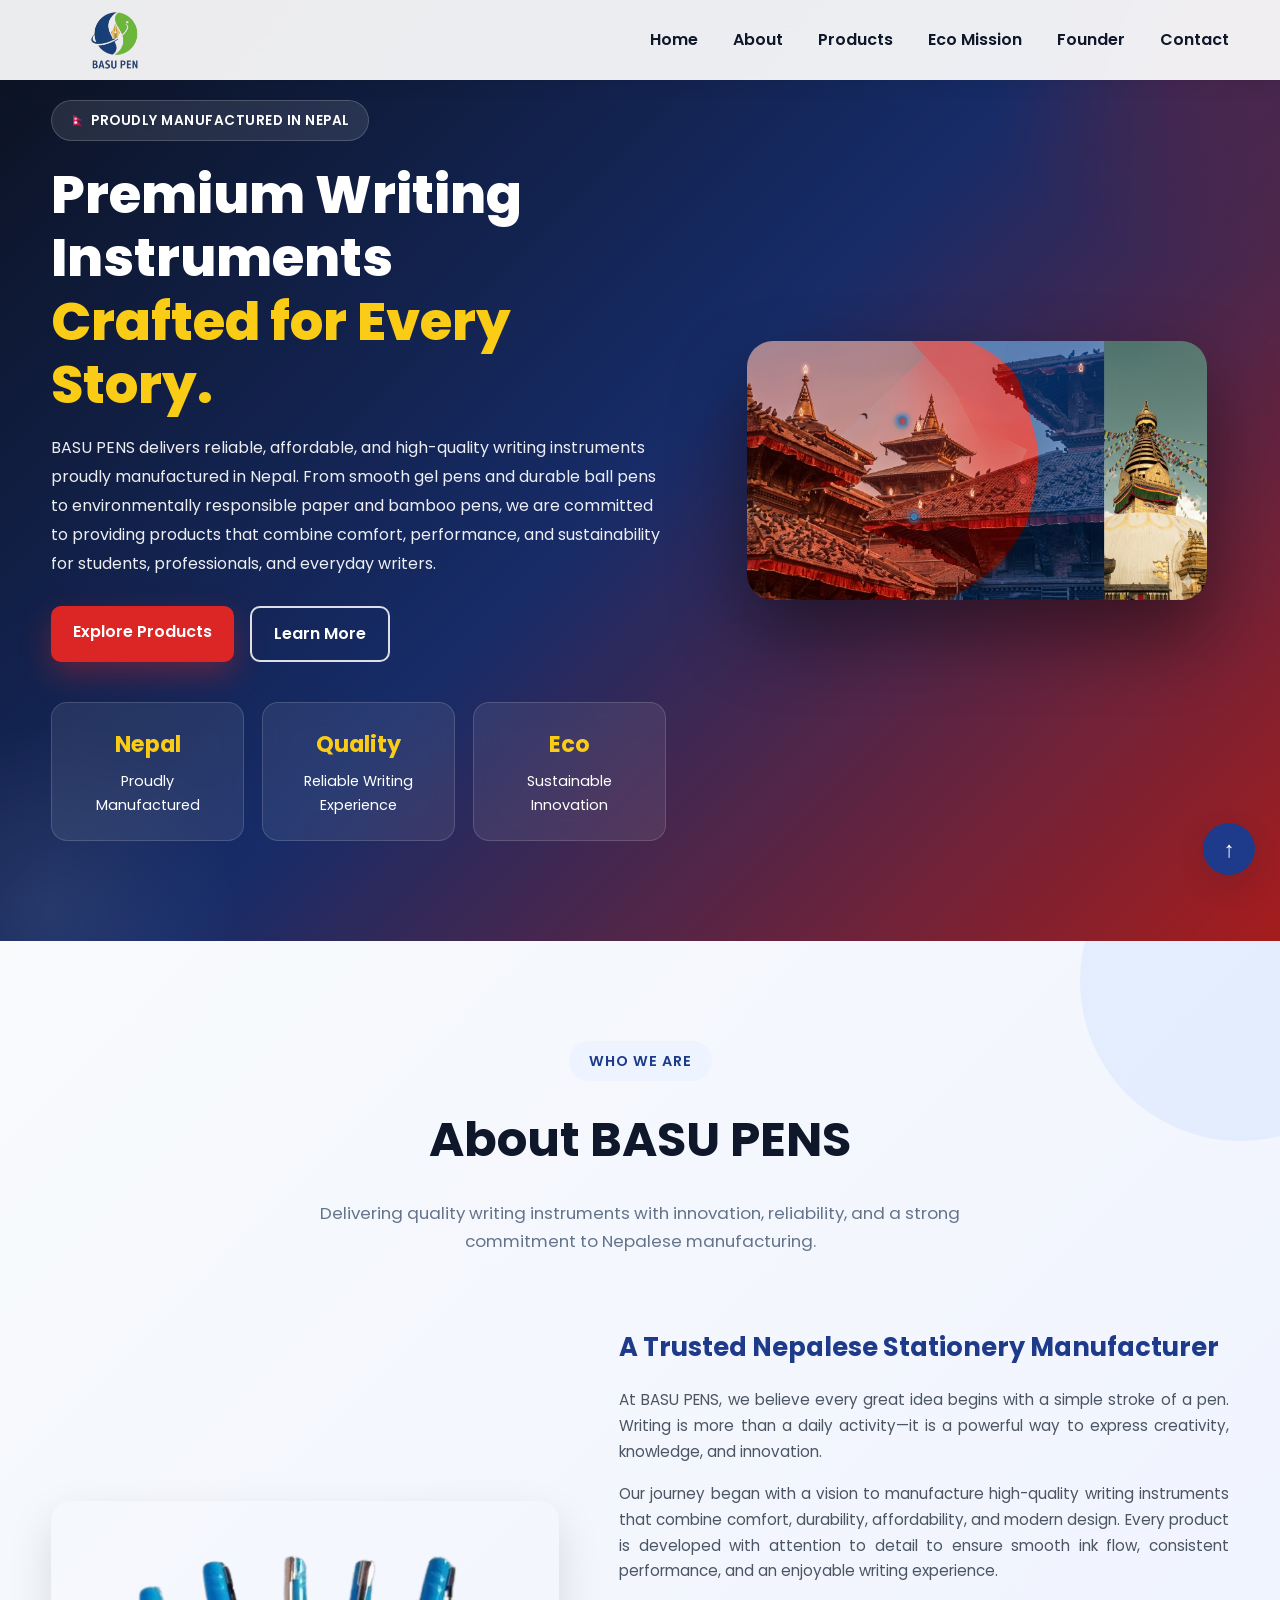
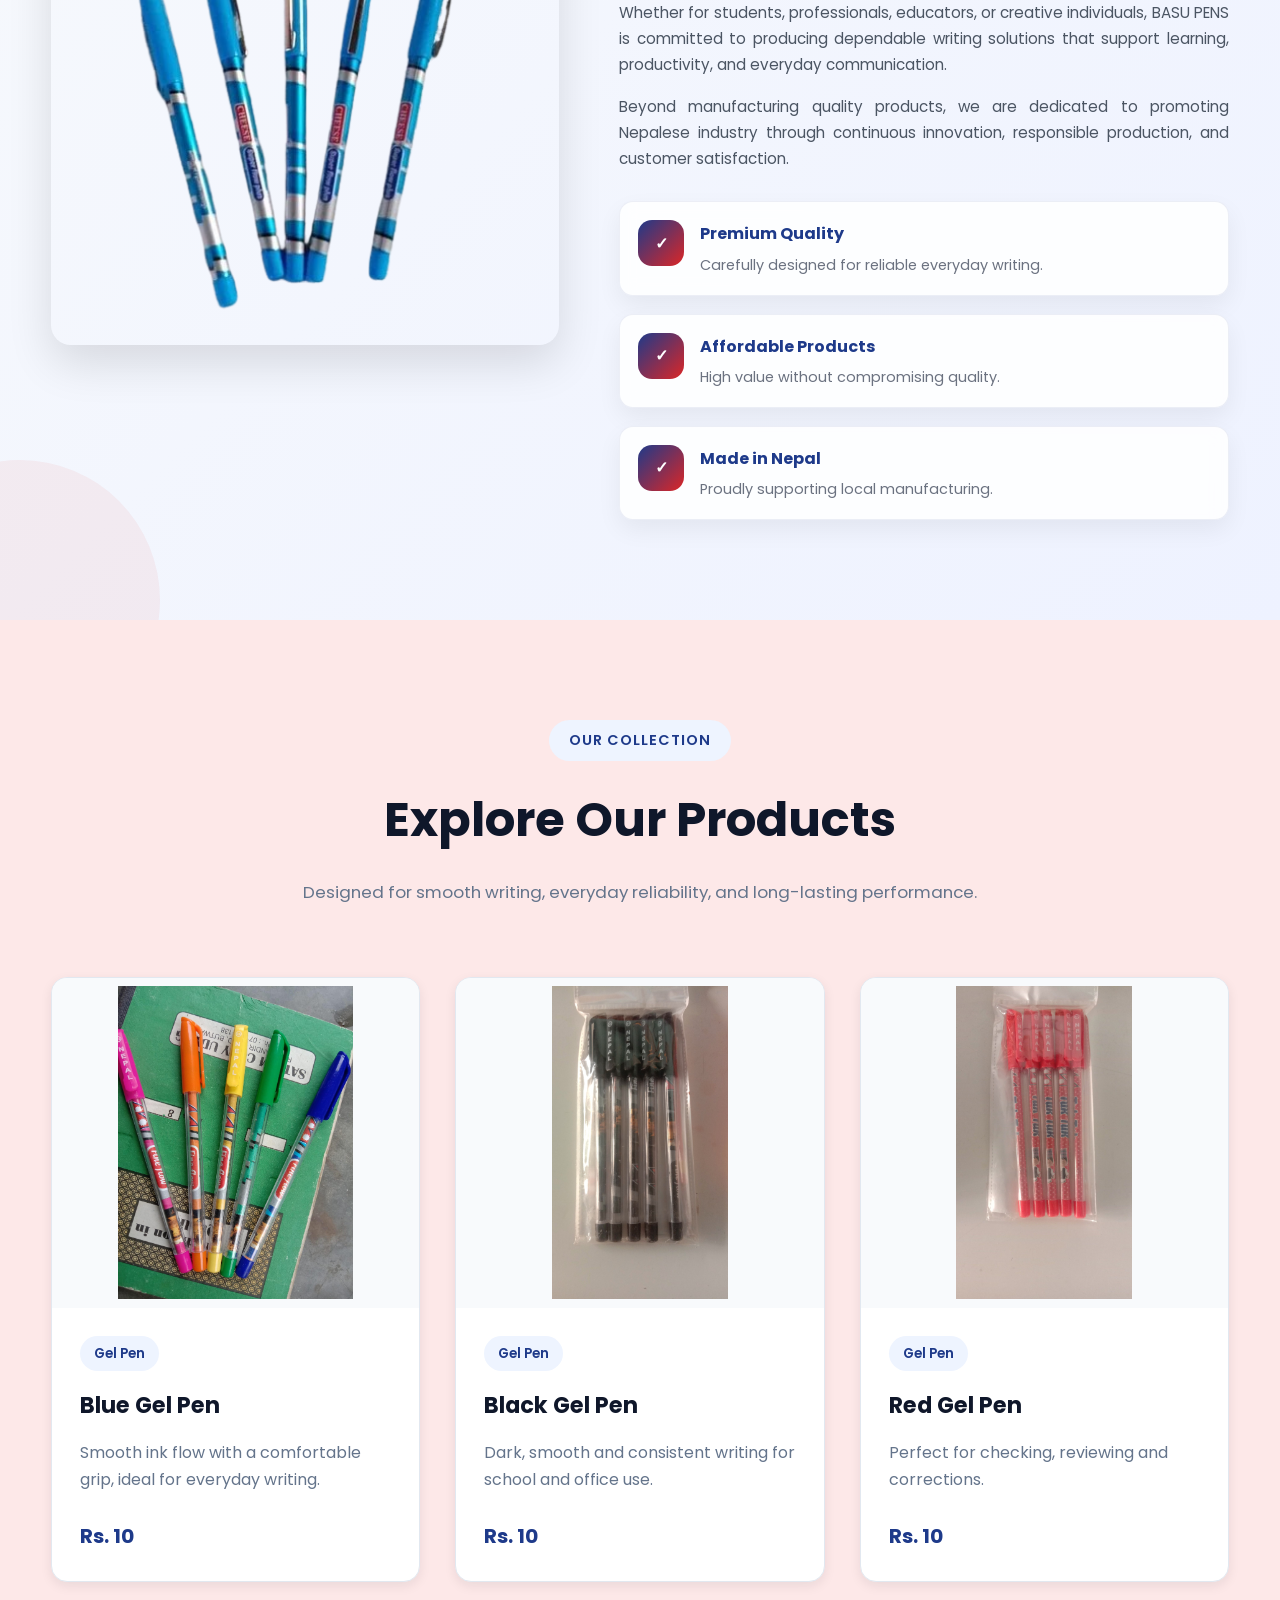
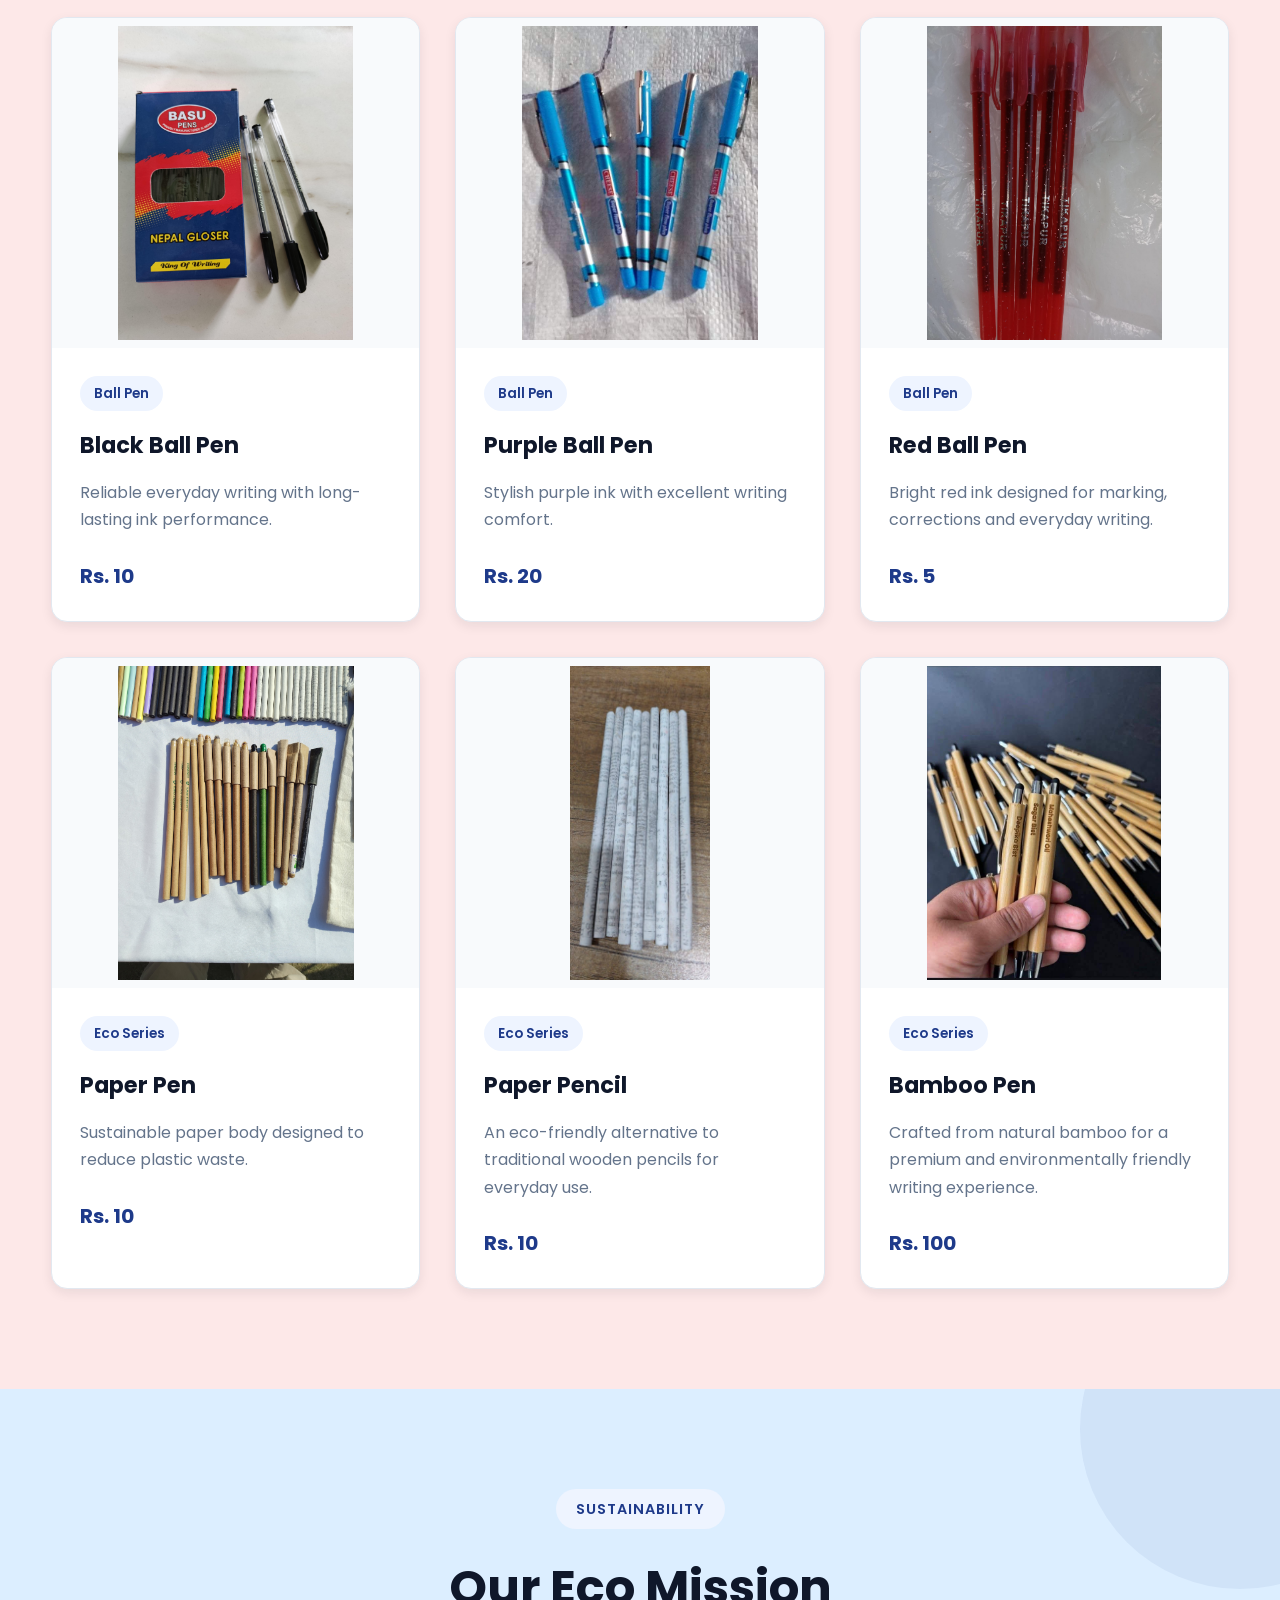
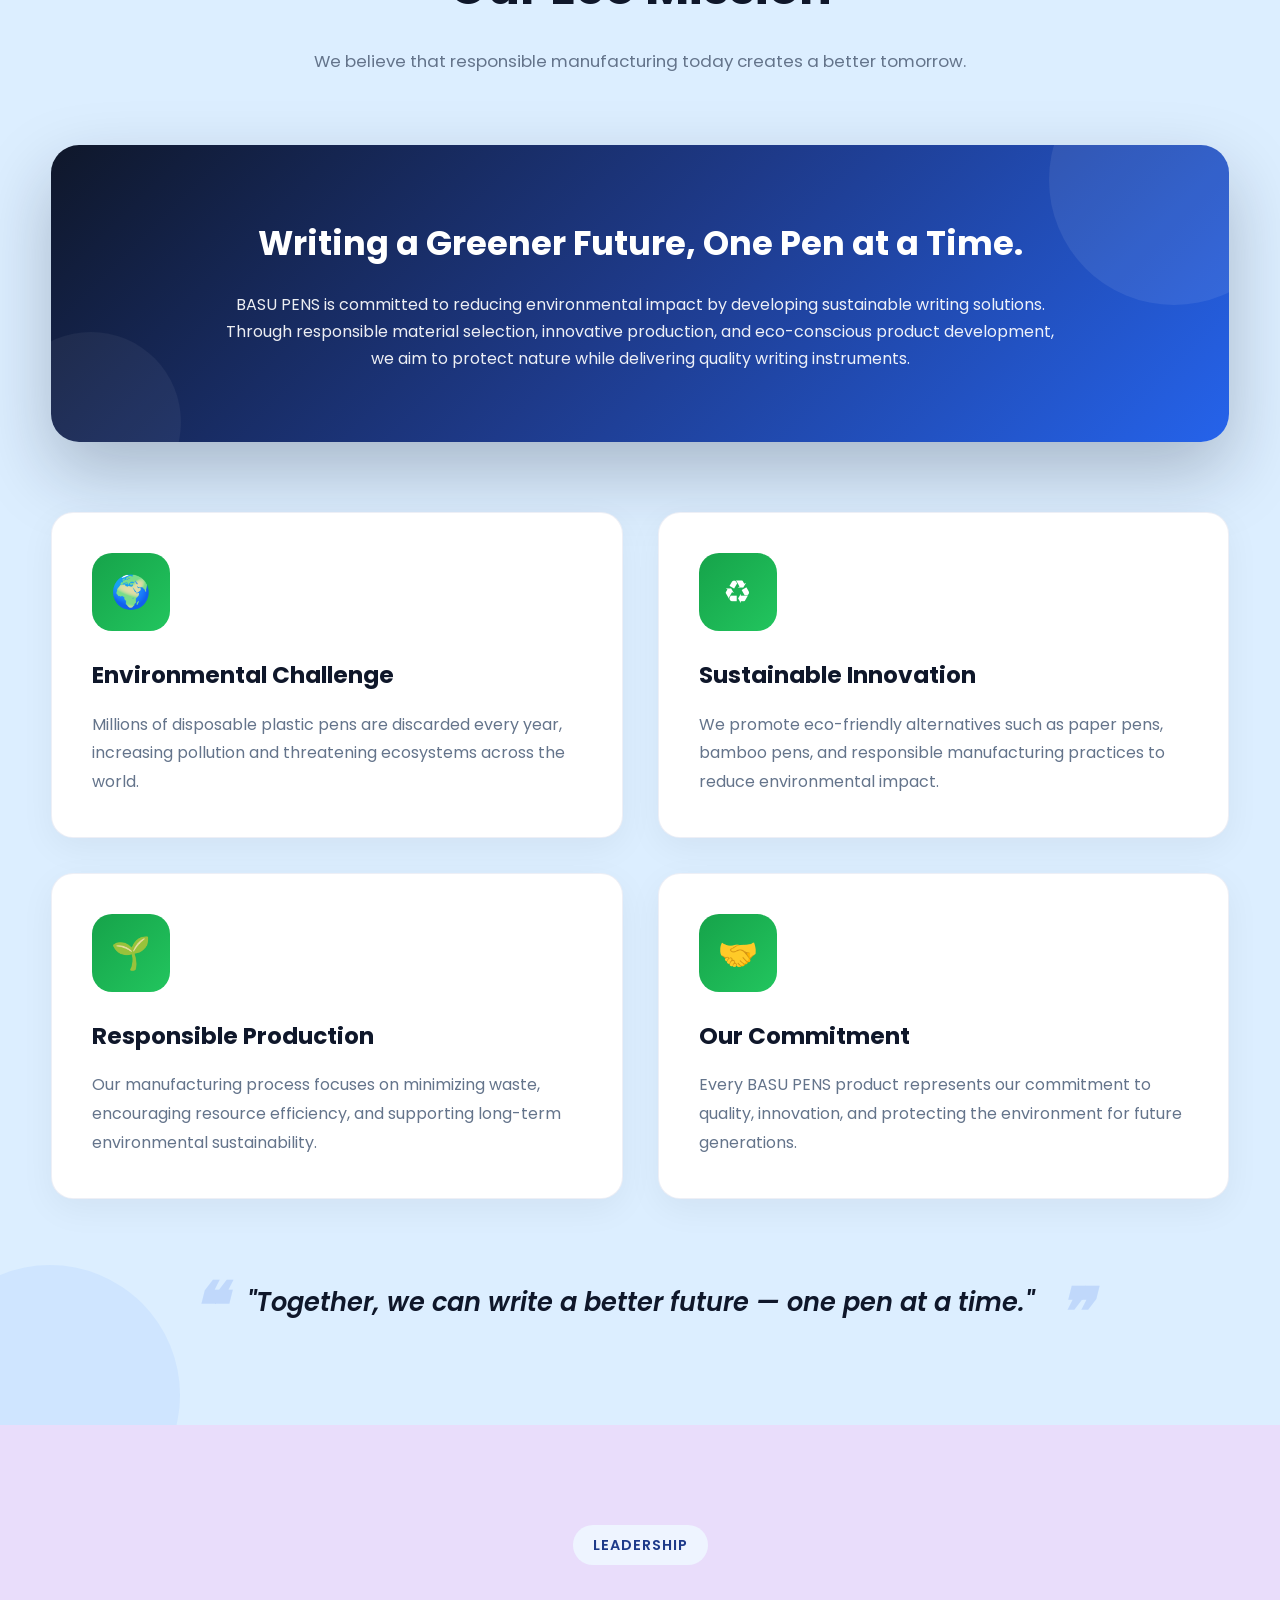
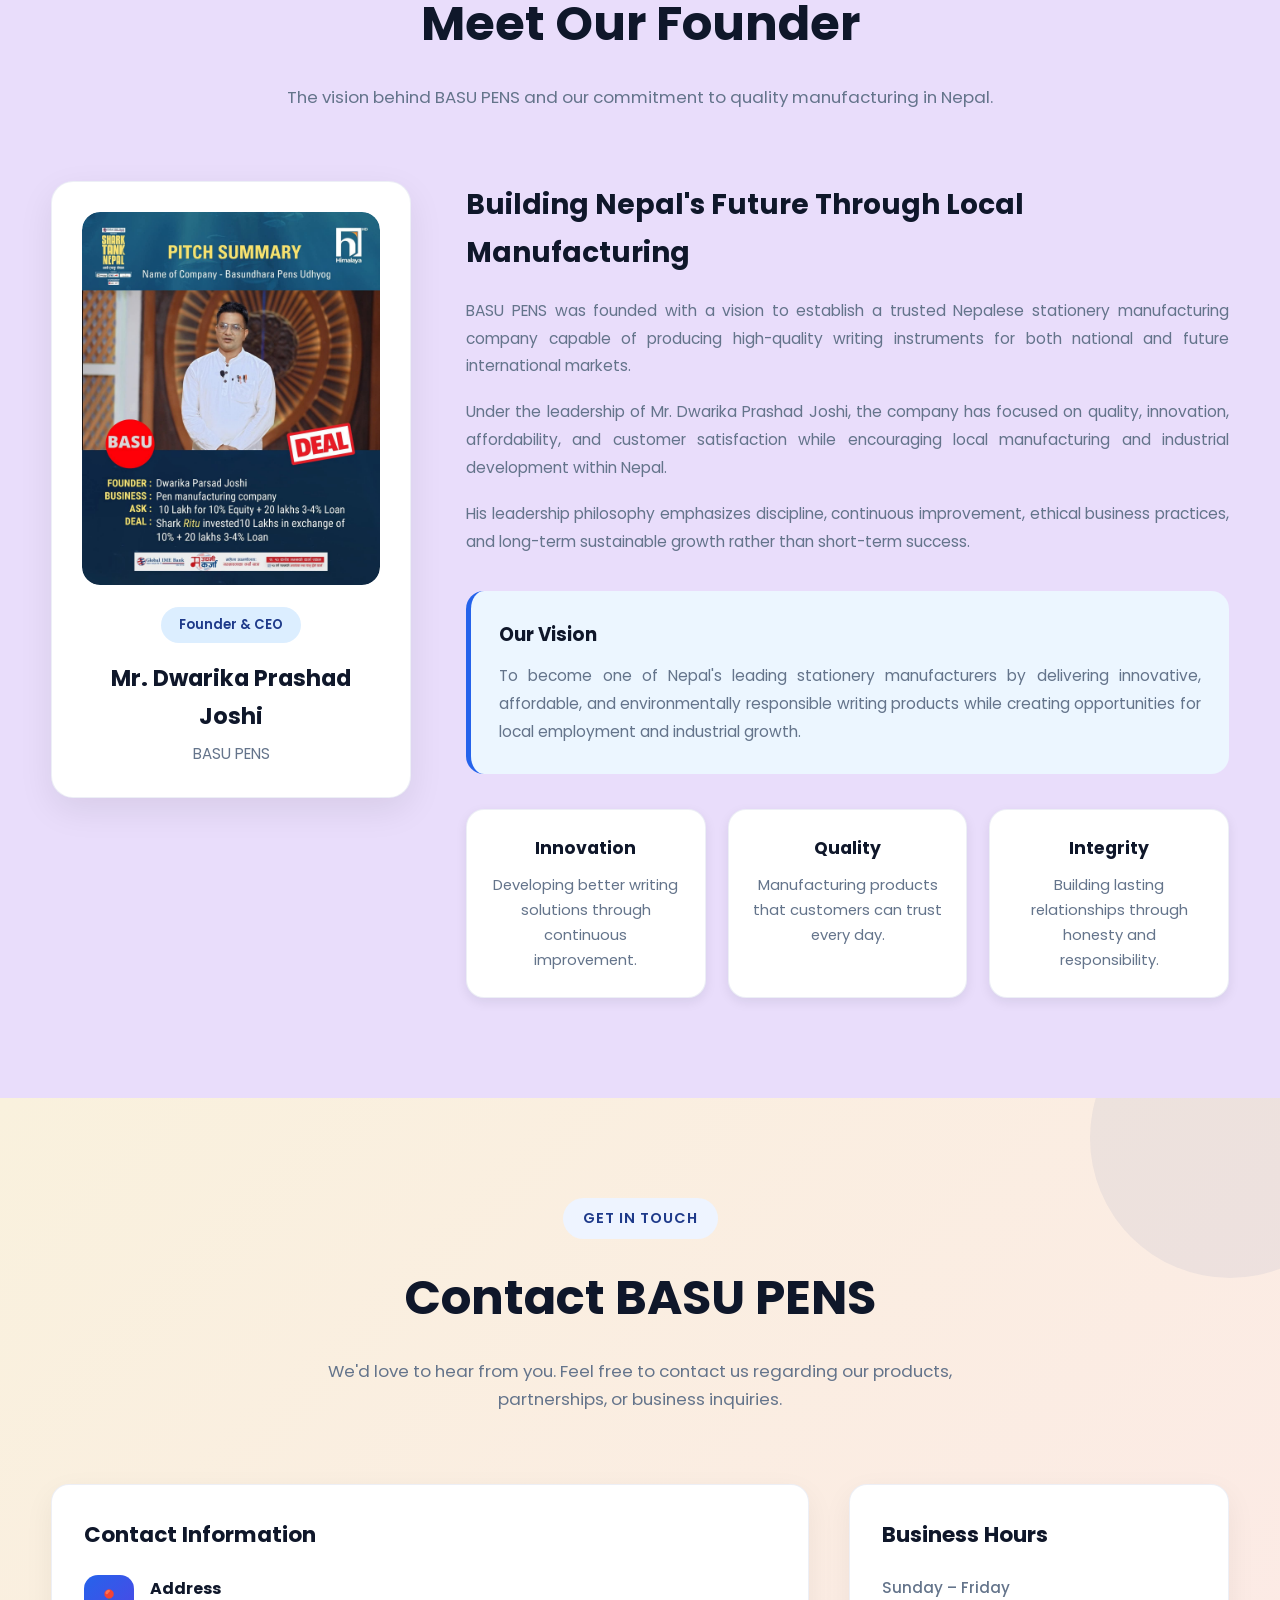
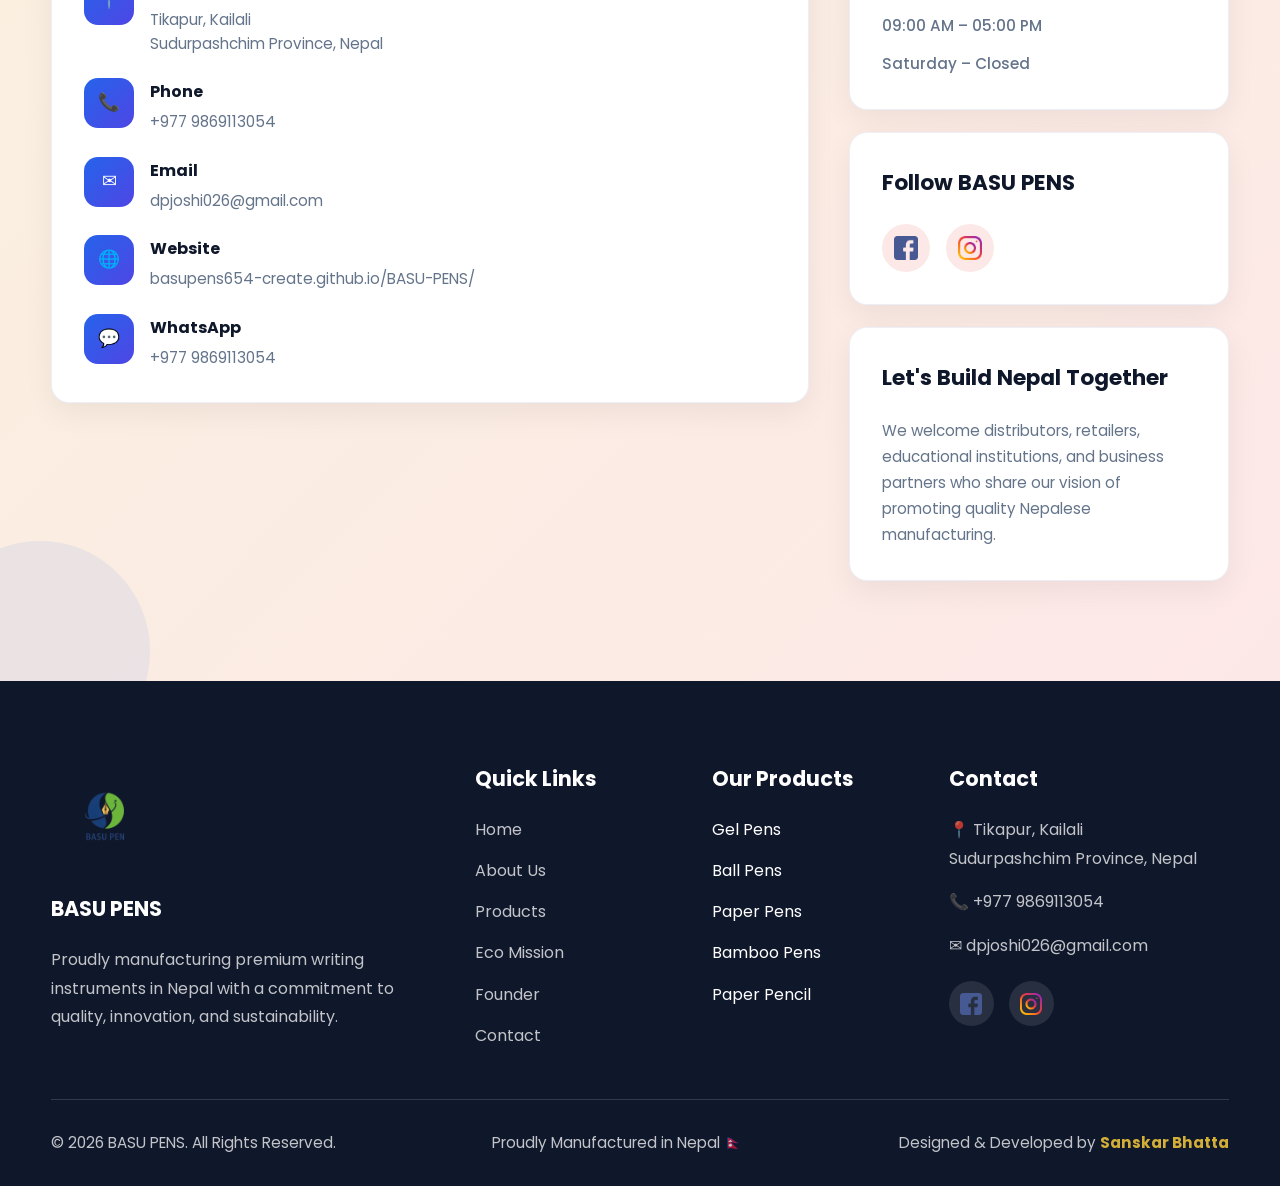
==== commit b90fadd4: "Update index.html" ====
--- a/index.html
+++ b/index.html
@@ -48,7 +48,7 @@
                     FAVICON
     =========================================== -->
 
-    <link rel="icon" type="image/png" sizes="32x32" href="favicon.png">
+    <link rel="icon" type="image/x-icon" href="favicon.ico">
     <link rel="apple-touch-icon" href="favicon.png">
 
     <!-- ==========================================
--- a/style.css
+++ b/style.css
@@ -1,766 +1,1736 @@
+@import url('https://fonts.googleapis.com/css2?family=Poppins:wght@300;400;500;600;700;800&display=swap');
+
+/* Variables */
+
+:root{
+    --primary:#0F172A;
+    --secondary:#1E3A8A;
+    --accent:#D4AF37;
+    --success:#15803D;
+
+    --white:#FFFFFF;
+    --light:#F8FAFC;
+    --gray:#64748B;
+    --border:#E2E8F0;
+    --dark:#0B1120;
+
+    --shadow-sm:0 4px 12px rgba(15,23,42,.08);
+    --shadow-md:0 10px 30px rgba(15,23,42,.12);
+    --shadow-lg:0 20px 50px rgba(15,23,42,.18);
+
+    --radius:16px;
+    --radius-lg:24px;
+
+    --transition:.35s ease;
+}
+
+/* Reset */
 
 *{
-    margin: 0;
-    padding: 0;
-    box-sizing: border-box;
-    font-family:'Roboto',sans-serif;
-}
+    margin:0;
+    padding:0;
+    box-sizing:border-box;
+}
+
 html{
-    scroll-behavior: smooth;
+    scroll-behavior:smooth;
+}
+
+body{
+    font-family:'Poppins',sans-serif;
+    background:var(--white);
+    color:var(--primary);
+    line-height:1.7;
+    overflow-x:hidden;
+}
+
+img{
+    display:block;
+    max-width:100%;
+    height:auto;
+}
+
+a{
+    text-decoration:none;
+    color:inherit;
 }
 
 ul{
-    list-style: none;
-}
-
-a{
-    text-decoration: none;
+    list-style:none;
 }
 
 button{
-    cursor: pointer;
-    border: none;
-    background: none;
-}
-
-img{
-    width: 100%;
-}
-
-
-.section-content{
-    width: 100%;
-    margin: 0 auto;
-    padding: 0 20px;
-    max-width: 1300px;
-    display: flex;
-    align-items: center;
-    justify-content: space-between;
-}
-body {
-    padding-top: 80px;
-    margin: 0;
-}
-header {
-    background-color: #dbf5da;
-}
-.logo {
-    height: 105px;
-    width: auto;
-    transition: transform 0.3s ease;
-    transform: scale(1.2);
-}
-.logo:hover {
-    transform: scale(1.001);
-}
-.navbar {
-    position: fixed;
-    top: 0;
-    left: 0;
-    right: 0;
-    width: 100%;
-    height: 80px;
-    display: flex;
-    background-color: #dbf5da;
-    align-items: center;
-    z-index: 1000;
-}
-header .navbar {
-    display: flex;
-    align-items: center;
-    justify-content: space-between;
-    width: 100%;
-}
-.navbar .nav-menu {
-    display: flex;
-    gap: 11px;
-}
-.navbar .nav-menu .nav-link {
-    padding: 10px 18px;
-    background-color: transparent;
-    color: rgb(38, 44, 95);
-    font-size: 1.12rem;
-    border-radius: 30px;
-    transition: 0.3s;
-    font-weight: 800;
-}
-.navbar .nav-menu .nav-link:hover {
-    background-color: #508f53;
-    color: white;
-}
-#menu-toggle {
-    display: none;
-}
-.menu-icon {
-    display: none;
-    font-size: 38px;
-    cursor: pointer;
-    z-index: 1200;
-}
-.sidebar {
-    position: fixed;
-    top: 0;
-    right: -260px;
-    width: 240px;
-    height: 100vh;
-    background: rgba(255, 255, 255, 0.863);
-    backdrop-filter: blur(12px);
-    box-shadow: -5px 0 15px rgba(0, 0, 0, 0.2);
-    display: flex;
-    flex-direction: column;
-    padding-top: 80px;
-    transition: 0.4s ease;
-    z-index: 1150;
-}
-.sidebar .nav-link {
-    display: block;
-    padding: 15px 25px;
-    color: rgb(38, 44, 95);
-    font-size: 18px;
-    font-weight: 700;
-}
-.close-btn {
-    position: absolute;
-    top: 18px;
-    left: 20px;
-    font-size: 30px;
-    cursor: pointer;
-    color: black;
-}
-
-/* ===================== HERO ===================== */
-.hero-section {
-    height: 100vh;
-    position: relative;
-    background: url("imgg.png") center/cover no-repeat;
-    display: flex;
-    align-items: center;
-}
-.hero-section::before {
-    content: "";
-    position: absolute;
-    top: 0;
-    left: 0;
-    height: 100%;
-    width: 100%;
-    z-index: 1;
-}
-.hero-section .section-content {
-    display: flex;
-    align-items: center;
-    justify-content: space-between;
-    position: relative;
-    z-index: 2;
-    width: 100%;
-}
-.hero-details {
-    max-width: 600px;
-    color: white;
-}
-.title {
-    font-size: 40px;
-    font-family: 'Montserrat', sans-serif;
-    font-weight: 600;
-    transition: color 0.2s ease;
-}
-.title:hover {
-    color: #c95c5c;
-}
-.sub-title {
-    font-size: 20px;
-    margin-top: 10px;
-    color: #e6f4ea;
-    transition: color 0.3s ease;
-}
-.sub-title:hover {
-    color: #1e3a8a;
-}
-.description {
-    margin-top: 15px;
-    font-size: 17px;
-    font-weight: 600;
-    line-height: 1.5;
-    color: #f2f2f2;
-}
-.buttons {
-    margin-top: 20px;
-    display: flex;
-    gap: 15px;
-    opacity: 1;
-}
-.button {
-    opacity: 1;
-    padding: 10px 18px;
-    border-radius: 25px;
-    font-weight: 600;
-    transition: 0.3s;
-}
-.explore-products {
-    background: #508f53;
-    color: white;
-}
-.explore-products:hover {
-    background: #3a2b7c;
-}
-.contact {
-    border: 3px solid white;
-    color: white;
-}
-.contact:hover {
-    background: rgb(153, 152, 152);
-    color: black;
-}
-.hero-image-wrapper img {
-    max-width: 450px;
-    border-radius: 10px;
-}
-
-/* ===================== ABOUT ===================== */
-.about-section {
-    padding: 120px 0;
-    background-color: #f2f2f2;
-}
-.about-section .section-content {
-    display: flex;
-    gap: 50px;
-    align-items: center;
-    justify-content: space-between;
-}
-.about-section .about-image-wrapper .about-image {
-    width: 400px;
-    height: 400px;
-    object-fit: cover;
-    border-radius: 50px;
-}
-.section-title {
-    text-align: center;
-    font-size: 2rem;
-    text-transform: uppercase;
+    border:none;
+    outline:none;
+    background:none;
+    cursor:pointer;
+    font-family:inherit;
+}
+
+/* Container */
+
+.container{
+    width:min(1200px,92%);
+    margin:auto;
+}
+
+/* Sections */
+
+section{
+    padding:100px 0;
+}
+
+.section-header{
+    text-align:center;
+    margin-bottom:70px;
+}
+
+.section-tag{
+    display:inline-block;
+    padding:8px 20px;
+    background:#EEF4FF;
+    color:var(--secondary);
+    border-radius:40px;
+    font-size:.9rem;
+    font-weight:600;
+    letter-spacing:1px;
+    text-transform:uppercase;
+    margin-bottom:18px;
+}
+
+.section-title{
+    font-size:clamp(2rem,4vw,3rem);
+    font-weight:700;
+    color:var(--primary);
+    margin-bottom:18px;
+}
+
+.section-subtitle{
+    max-width:720px;
+    margin:auto;
+    color:var(--gray);
+    font-size:1.05rem;
+}
+
+/* Buttons */
+
+.primary-btn,
+.secondary-btn{
+    display:inline-flex;
+    align-items:center;
+    justify-content:center;
+    padding:15px 32px;
+    border-radius:50px;
+    font-weight:600;
+    transition:var(--transition);
+}
+
+.primary-btn{
+    background:var(--secondary);
+    color:var(--white);
+    box-shadow:var(--shadow-md);
+}
+
+.primary-btn:hover{
+    background:var(--primary);
+    transform:translateY(-4px);
+}
+
+.secondary-btn{
+    border:2px solid var(--secondary);
+    color:var(--secondary);
+}
+
+.secondary-btn:hover{
+    background:var(--secondary);
+    color:var(--white);
+}
+
+/* Cards */
+
+.product-card,
+.mission-card,
+.value-card,
+.contact-card,
+.business-hours,
+.social-box,
+.contact-message{
+    background:var(--white);
+    border-radius:var(--radius);
+    box-shadow:var(--shadow-sm);
+    transition:var(--transition);
+}
+
+.product-card:hover,
+.mission-card:hover,
+.value-card:hover,
+.contact-card:hover,
+.business-hours:hover,
+.social-box:hover,
+.contact-message:hover{
+    transform:translateY(-8px);
+    box-shadow:var(--shadow-lg);
+}
+
+/* Scrollbar */
+
+::-webkit-scrollbar{
+    width:10px;
+}
+
+::-webkit-scrollbar-track{
+    background:#EDF2F7;
+}
+
+::-webkit-scrollbar-thumb{
+    background:var(--secondary);
+    border-radius:20px;
+}
+
+::-webkit-scrollbar-thumb:hover{
+    background:var(--primary);
+}
+
+/* Animation */
+
+@keyframes fadeUp{
+    from{
+        opacity:0;
+        transform:translateY(40px);
+    }
+
+    to{
+        opacity:1;
+        transform:translateY(0);
+    }
+}/* Header */
+
+.header{
+    position:fixed;
+    top:0;
+    left:0;
     width:100%;
+    z-index:1000;
+    background:rgba(255,255,255,.92);
+    backdrop-filter:blur(16px);
+    box-shadow:0 2px 20px rgba(0,0,0,.08);
+}
+
+/* Navbar */
+
+.navbar{
+    height:80px;
+}
+
+.navbar .container{
+    display:flex;
+    justify-content:space-between;
+    align-items:center;
+    height:100%;
+}
+
+/* Logo */
+
+.logo{
+    height:130px;
+    width:auto;
+    transition:var(--transition);
+}
+
+.logo:hover{
+    transform:scale(1.05);
+}
+
+/* Desktop Menu */
+
+.nav-links{
+    display:flex;
+    align-items:center;
+    gap:35px;
+}
+
+.nav-links a{
+    position:relative;
+    font-size:1rem;
+    font-weight:600;
+    color:var(--primary);
+    transition:var(--transition);
+}
+
+.nav-links a::after{
+    content:"";
+    position:absolute;
+    left:0;
+    bottom:-6px;
+    width:0;
+    height:2px;
+    background:var(--secondary);
+    transition:.3s;
+}
+
+.nav-links a:hover{
+    color:var(--secondary);
+}
+
+.nav-links a:hover::after{
+    width:100%;
+}
+
+/* Mobile Toggle */
+
+#menu-toggle{
+    display:none;
+}
+
+.hamburger{
+    display:none;
+    font-size:2rem;
+    cursor:pointer;
+    color:var(--primary);
+}
+
+/* Mobile Menu */
+
+.mobile-menu{
+    position:fixed;
+    top:0;
+    right:-100%;
+    width:280px;
+    height:100vh;
+    background:#fff;
+    box-shadow:-10px 0 30px rgba(0,0,0,.12);
+    padding:80px 30px;
+    transition:.4s ease;
+    z-index:999;
+}
+
+.mobile-menu ul{
+    display:flex;
+    flex-direction:column;
+    gap:25px;
+}
+
+.mobile-menu a{
+    font-size:1.05rem;
+    font-weight:600;
+    color:var(--primary);
+    transition:var(--transition);
+}
+
+.mobile-menu a:hover{
+    color:var(--secondary);
+    padding-left:8px;
+}
+
+.close-menu{
+    position:absolute;
+    top:25px;
+    right:25px;
+    font-size:2rem;
+    cursor:pointer;
+    color:var(--primary);
+}
+
+/* Open Mobile Menu */
+
+#menu-toggle:checked~.mobile-menu{
+    right:0;
+}
+
+/* Responsive */
+
+@media (max-width:900px){
+
+    .nav-links{
+        display:none;
+    }
+
+    .hamburger{
+        display:block;
+    }
+
+    .logo{
+        height:88px;
+    }
+
+}
+
+@media (max-width:500px){
+
+    .navbar{
+        height:72px;
+    }
+
+    .logo{
+        height:52px;
+    }
+
+    .hamburger{
+        font-size:1.8rem;
+    }
+
+    .mobile-menu{
+        width:250px;
+    }}
+/* Hero Section */
+.hero-section{
+    position:relative;
+    min-height:100vh;
+    display:flex;
+    align-items:center;
+    background:linear-gradient(135deg,#0F172A,#1E3A8A,#DC2626);
+    overflow:hidden;
+}
+
+/* Decorative Nepal-inspired shapes */
+.hero-section::before{
+    content:"";
+    position:absolute;
+    width:450px;
+    height:450px;
+    border-radius:50%;
+    background:radial-gradient(circle,rgba(220,38,38,.25),transparent 70%);
+    top:-180px;
+    right:-150px;
+}
+
+.hero-section::after{
+    content:"";
+    position:absolute;
+    width:380px;
+    height:380px;
+    border-radius:50%;
+    background:radial-gradient(circle,rgba(255,255,255,.08),transparent 70%);
+    bottom:-160px;
+    left:-140px;
+}
+
+/* Floating animated glow */
+.hero-section .glow{
+    position:absolute;
+    width:220px;
+    height:220px;
+    background:rgba(255,0,0,.15);
+    filter:blur(80px);
+    top:40%;
+    left:10%;
+    animation:floatGlow 6s infinite ease-in-out;
+}
+
+@keyframes floatGlow{
+    0%,100%{transform:translateY(0);}
+    50%{transform:translateY(-30px);}
+}
+
+.hero-overlay{
+    position:absolute;
+    inset:0;
+    background:rgba(0,0,0,.25);
+}
+
+.hero-container{
+    position:relative;
+    z-index:2;
+    display:grid;
+    grid-template-columns:1.1fr .9fr;
+    align-items:center;
+    gap:60px;
+}
+
+/* Text section */
+.hero-content{
+    color:#fff;
+}
+
+.hero-badge{
+    display:inline-flex;
+    align-items:center;
+    gap:8px;
+    padding:8px 18px;
+    margin-bottom:22px;
+    background:rgba(255,255,255,.10);
+    border:1px solid rgba(255,255,255,.18);
+    backdrop-filter:blur(10px);
+    border-radius:50px;
+    font-size:.85rem;
+    font-weight:600;
+    letter-spacing:.5px;
+    text-transform:uppercase;
+}
+
+.hero-title{
+    font-size:3.3rem;
+    line-height:1.2;
+    font-weight:800;
+    margin-bottom:18px;
+}
+
+.hero-title span{
     display:block;
-
-}
-.section-title::after {
-    content: "";
-    width: 85px;
-    height: 5px;
-    display: block;
-    margin: 10px auto 0;
-    border-radius: 8px;
-    background-color: #c95c5c;
-}
-.about-section .about-details .section-title {
-    padding: 0;
-}
-.about-section .about-details .text {
-    line-height: 30px;
-    letter-spacing: 1px;
-    margin: 50px 0 30px;
-    text-align: center;
-    font-size: 1.12rem;
-}
-
-/* ===================== PRODUCTS ===================== */
-.product-section {
-    padding: 50px 20px;
-    background: linear-gradient(to right, #141e30, #243b55);
-    color: #fff;
-    text-align: center;
-}
-.product-section .section-content {
-    display: block;
-}
-.section-title {
-    margin-bottom: 30px;
-}
-.product-container {
-    width: 100%;
-    display: grid;
-    grid-template-columns: repeat(auto-fit, minmax(220px, 1fr));
-    gap: 30px; /* FIXED: was 130px which was too large */
-}
-.product-card {
-    width: 100%; /* FIXED: was 300px fixed which broke grid */
-    background-color: #bdbdbd;
-    transition: 0.3s ease;
-    padding: 30px;
-    align-items: center;
-    border-radius: 12px;
-    box-shadow: 0 20px 59px rgba(0, 0, 0, 0.6);
-}
-.product-card:hover {
-    transform: translateY(-9px);
-    box-shadow: 0 0 90px rgb(41, 5, 5);
-}
-.product-image {
-    width: 100%;
-    height: 300px;
-    object-fit: contain;
-    border-radius: 30px;
-}
-.pen {
-    font-size: 18px;
-    margin: 10px 0 5px;
-    color: #222;
-}
-.product-card .description {
-    text-align: center;
-    color: #3d3d3d;
-    margin-bottom: 10px;
-    font-size: 14px;
-    font-weight: 650;
-}
-.product-card span {
-    font-size: 16px;
-    font-weight: bold;
-    color: #007bff;
-}
-
-/* ===================== ECO ===================== */
-.eco-section {
-    padding: 50px;
-    background: url("ppp.jpg") center/cover no-repeat;
-    position: relative;
-    display: flex;
-    flex-direction: column;
-    align-items: center;
-}
-.eco-section::before {
-    content: "";
-    position: absolute;
-    top: 0;
-    pointer-events: none;
-    left: 0;
-    height: 100%;
-    background: rgba(0, 0, 0, 0.6);
-    width: 100%;
-    z-index: 1;
-}
-.eco-section .section-title {
-    text-align: center;
-    color: #9bec9f;
-    width: 100%;
-}
-.eco-section .section-content {
-    display: block;
-    align-items: center;
-    justify-content: space-between;
-    position: relative;
-    z-index: 2;
-}
-.heading {
-    padding: 20px;
-    font-size: 18px;
-    font-family: fantasy;
-    font-weight: 500;
-    color: #dbf5da;
-    line-height: 1.6;
-}
-.responsibility {
-    opacity: 0.8;
-    line-height: 1.6;
-    letter-spacing: 1px;
-    padding: 20px;
-    font-size: 17px;
-    font-weight: 550;
-    color: rgb(255, 255, 255);
-}
-.eco-section .title {
-    padding: 40px;
-    color: rgb(84, 207, 80);
-    font-size: 22px;
-    font-weight: 900;
-}
-.eco-points {
-    display: grid;
-    grid-template-columns: repeat(2, 1fr);
-    gap: 25px;
-}
-.eco-box {
-    padding: 20px;
-    color: #dadada;
-    border-radius: 30px;
-    background-color: rgba(185, 151, 151, 0.1);
-    transition: 0.3s ease;
-}
-.eco-box:hover {
-    transform: translateY(-5px);
-    background-color: rgba(255, 255, 255, 0.1);
-}
-.eco-container {
-    z-index: 2;
-    position: relative;
-}
-.end {
-    font-family: 'Montserrat', sans-serif;
-    color: #bdbdbd;
-}
-.eco-box .description {
-    font-size: 15px;
-    font-weight: 450;
-}
-.b {
-    transition: color 0.3s ease;
-}
-.b:hover {
-    color: #882121;
-}
-.c {
-    transition: color 0.3s ease;
-}
-.c:hover {
-    color: #256e29;
-}
-
-/* ===================== FOUNDER ===================== */
-.founder-section p {
-    margin-bottom: 18px;
-    color: #e5e7eb;
-    font-size: 17px;
-    line-height: 1.8;
-}
-.founder-section {
-    padding-top: 70px;
-    padding-bottom: 70px; /* ADDED: ensure bottom spacing */
-    display: flex;
-    flex-direction: column;
-    align-items: center;
-    text-align: center;
-    background-color: #291952;
-    color: #e5e7eb;
-}
-.founder-section .section-content {
-    display: flex;
-    align-items: flex-start;
-    max-width: 1400px;
-    margin: auto;
-    align-items: center;
-    justify-content: space-between;
-    gap: 60px;
-}
-.founder-section .section-title {
-    margin-bottom: 30px;
-    color: #bbff00;
-    /* REMOVED negative margin-top that caused overlap */
-}
-.founder-image-wrapper {
-    margin-bottom: 20px;
-    flex-shrink: 0;
-    text-align: center;
-    width: 400px;
-    height: 400px;
-    overflow: hidden;
-    border-radius: 20%;
-}
-.founder-image {
-    width: 100%;
-    height: 400px;
-    object-fit: contain;
-    border-radius: 20%;
-    transition: transform 0.3s ease;
-}
-.founder-image:hover {
-    transform: scale(1.07);
-}
-.founder-section .t {
-    font-size: 15px;
-    font-weight: 450;
-    color: #ffffff;
-}
-.name {
-    font-size: 26px;
-    font-weight: 700;
-    margin-bottom: 6px;
-    color: white;
-    transition: color 0.3s ease;
-}
-.name:hover {
-    color: #f1c94f;
-}
-.position {
-    font-size: 20px;
-    color: #d1d5db;
-}
-.founder-left {
-    flex-shrink: 0;
-    /* REMOVED negative margin-top that caused overlap */
-}
-
-/* ===================== CONTACT ===================== */
-.contact-section {
-    padding: 60px 20px;
-    text-align: center;
-    background: linear-gradient(135deg, #dfe9f3, #ffffff);
-    color: #131212;
-    border-top: 3px solid #508f53;
-}
-.contact-section .section-title {
-    margin-bottom: 15px;
-}
-.contact-info {
-    max-width: 500px;
-    border-radius: 12px;
-    box-shadow: 0 10px 25px rgba(0, 0, 0, 0.1);
-    padding: 20px;
-    margin: auto;
-    text-align: left;
-    background-color: white;
-    transition: 0.2s ease;
-}
-.contact-info:hover {
-    transform: translateY(-6px);
-    box-shadow: 0 10px 25px rgb(1, 13, 82);
-}
-.contact-info p {
-    font-size: 16px;
-    margin: 10px 0;
-    color: #0d0e0c;
-    line-height: 1.6;
-}
-.social-icons {
-    justify-content: flex-start;
-    align-items: center;
-    display: flex;
-    gap: 15px;
-    margin-top: 15px;
-}
-.social-icons img {
-    border-radius: 10px;
-    width: 30px;
-    height: 30px;
-    object-fit: cover;
-    transition: transform 0.3s ease;
-    box-shadow: 0 10px 25px rgba(0, 0, 0, 0.1);
-}
-.social-icons img:hover {
-    transform: translateY(-4px) scale(1.1);
-    box-shadow: 0 6px 21px rgba(72, 255, 0, 0.753);
-}
-.contact-section .description {
-    margin-right: 20px;
-    font-size: 20px;
-    font-weight: 600;
-    color: #882121;
-}
-.z {
-    font-size: 20px;
-    font-weight: 600;
-    margin-top: 20px;
-    text-align: center;
-    display: block;
-    /* FIXED: removed margin-right: 1000px which completely broke layout */
-    transition: color 0.3s ease;
-}
-.z:hover {
-    color: rgb(20, 6, 99);
-}
-
-/* ============================================================
-MOBILE (max-width: 768px)
-============================================================ */
-@media screen and (max-width: 768px) {
-
-    body {
-        padding-top: 75px;
-    }
-
-    /* ================= NAVBAR ================= */
-
-    .navbar {
-        height: 75px;
-    }
-
-    /* Bigger logo */
-    .logo {
-        height: 90px;
-        transform: scale(1.3);
-    }
-
-    .logo:hover {
-        transform: scale(1.05);
-    }
-
-    /* Hide desktop nav links */
-    .navbar .nav-menu {
-        display: none;
-    }
-
-    /* Hamburger menu */
-    .menu-icon {
-        display: block;
-        position: absolute;
-        right: 20px;
-        top: 18px;
-        font-size: 38px;
-    }
-
-    #menu-toggle:checked ~ .sidebar {
-        right: 0;
-    }
-
-    /* ================= HERO SECTION ================= */
-
-    .hero-section {
-        min-height: 110vh;
-        padding: 85px 20px 70px;
-    }
-
-    /* Increase visibility (fix opacity issue) */
-    .hero-section::before {
-        background: rgba(0, 0, 0, 0.25);
-    }
-
-    .hero-section .section-content {
-        flex-direction: column;
-        align-items: flex-start;
-        gap: 35px;
-    }
-
-    .hero-details {
-        max-width: 100%;
-    }
-
-    .title {
-        font-size: 2.2rem;
-    }
-
-    .sub-title {
-        font-size: 1.1rem;
-    }
-
-    .description {
-        font-size: 16px;
-        line-height: 1.7;
-    }
-
-    /* ================= HERO BUTTON FIX ================= */
-
-    .buttons {
-        display: flex;
-        flex-direction: column; 
-        gap: 20px;             /* Created gap between buttons */
-        margin-top: 25px;
-        padding: 0; 
-    }
-
-    .button {
-        width: 180px; 
-        text-align: center;
-    }
-
-    /* ================= ABOUT FIX ================= */
-
-    .about-section {
-        padding: 60px 15px;
-    }
-
-    .about-section .section-content {
-        display: flex;
-        flex-direction: column;
-        text-align: center;
-        gap: 25px;
-    }
-
-    /* Moving title to the top using order: -1 */
-    .about-section .section-title {
-        
-        margin: 0 0 15px 0;
-    }
-
-    .about-section .about-image-wrapper {
-        order: 1;
-    }
-
-    .about-section .about-details {
-        order: 2;
-    }
-
-    .about-section .about-image-wrapper .about-image {
-        width: 250px;
-        height: 250px;
-        border-radius: 35px;
-    }
-
-    .about-section .about-details .text {
-        font-size: 1rem;
-        margin-top: 10px;
-    }
-
-    /* ================= PRODUCTS ================= */
-
-    .product-container {
-        grid-template-columns: repeat(auto-fit, minmax(160px, 1fr));
-        gap: 20px;
-    }
-
-    .product-image {
-        height: 200px;
-    }
-
-    /* ================= ECO ================= */
-    .eco-section {
-    padding: 40px 15px; 
-}
-    .eco-points {
-        grid-template-columns: 1fr;
-        gap: 15px; 
-    } 
-    
-  
-    .eco-points .eco-box{
-        background-color: rgba(179, 148, 148, 0.137);
-    }
-
-    .eco-points .eco-box:hover{
-        background-color: rgba(255, 255, 255, 0.103);
-    }
-
-    /* ================= FOUNDER ================= */
-
-    .founder-section .section-content {
-        flex-direction: column;
-        gap: 25px;
-    }
-
-    .founder-image-wrapper {
-        width: 220px;
-        height: 220px;
-    }
-
-    .founder-image {
-        height: 220px;
-    }
-
-    /* ================= CONTACT ================= */
-
-    .contact-section {
-        padding: 50px 15px;
-        background: linear-gradient(135deg, #dfe9f3, #ffffff);
-    }
-
-    /* Contact info box */
-    .contact-info {
-        background-color: rgb(255, 255, 255);
-        width: 100%;
-        box-shadow: 0 10px 25px rgba(0,0,0,0.1);
-    }
-
-    .contact-info:hover {
-        transform: translateY(-6px);
-        box-shadow: 0 10px 25px rgb(1, 13, 82);
-    }
-
-    /* Social icons spacing */
-    .social-icons {
-        display: flex;
-        gap: 26px;
-        margin-top: 18px;
-    }
-
-    .z {
-        color: red;
-        margin-top: 18px;
-        text-align: center;
-        font-size: 16px;
-    }
-}
+    color:#FACC15;
+}
+
+.hero-description{
+    max-width:620px;
+    color:rgba(255,255,255,.92);
+    font-size:1rem;
+    margin-bottom:28px;
+    line-height:1.8;
+}
+
+/* Buttons */
+.hero-buttons{
+    display:flex;
+    gap:16px;
+    flex-wrap:wrap;
+    margin-bottom:40px;
+}
+
+.primary-btn,
+.secondary-btn{
+    display:inline-block;
+    padding:12px 22px;
+    border-radius:10px;
+    font-weight:600;
+    text-decoration:none;
+    transition:.35s ease;
+}
+
+/* Primary button (Nepal red inspired) */
+.primary-btn{
+    background:#DC2626;
+    color:#fff;
+    box-shadow:0 12px 30px rgba(220,38,38,.35);
+}
+
+.primary-btn:hover{
+    background:#B91C1C;
+    transform:translateY(-5px) scale(1.04);
+    box-shadow:0 18px 45px rgba(220,38,38,.45);
+}
+
+/* Secondary button */
+.secondary-btn{
+    background:transparent;
+    color:#fff;
+    border:2px solid rgba(255,255,255,.85);
+}
+
+.secondary-btn:hover{
+    background:#fff;
+    color:#0F172A;
+    transform:translateY(-5px) scale(1.04);
+}
+
+/* Stats */
+.hero-stats{
+    display:grid;
+    grid-template-columns:repeat(3,1fr);
+    gap:18px;
+}
+
+.stat-box{
+    background:rgba(255,255,255,.08);
+    border:1px solid rgba(255,255,255,.15);
+    backdrop-filter:blur(12px);
+    padding:22px;
+    border-radius:16px;
+    text-align:center;
+    transition:.4s ease;
+    position:relative;
+    overflow:hidden;
+}
+
+.stat-box::before{
+    content:"";
+    position:absolute;
+    inset:0;
+    background:linear-gradient(135deg,rgba(220,38,38,.25),rgba(30,58,138,.25));
+    opacity:0;
+    transition:.4s ease;
+}
+
+.stat-box:hover::before{
+    opacity:1;
+}
+
+.stat-box:hover{
+    transform:translateY(-10px) scale(1.03);
+    box-shadow:0 25px 60px rgba(220,38,38,.25);
+}
+
+.stat-box h3{
+    font-size:1.4rem;
+    color:#FACC15;
+    margin-bottom:6px;
+}
+
+.stat-box p{
+    color:#fff;
+    font-size:.9rem;
+}
+
+/* Image */
+.hero-image{
+    display:flex;
+    justify-content:center;
+}
+
+.hero-image img{
+    width:100%;
+    max-width:460px;
+    border-radius:26px;
+    box-shadow:0 35px 75px rgba(0,0,0,.45);
+    transition:.5s ease;
+}
+
+.hero-image img:hover{
+    transform:translateY(-12px) scale(1.04);
+    filter:brightness(1.08) saturate(1.1);
+}
+
+/* Responsive */
+@media (max-width:992px){
+    .hero-container{
+        grid-template-columns:1fr;
+        text-align:center;
+    }
+
+    .hero-buttons{
+        justify-content:center;
+    }
+}
+
+@media (max-width:768px){
+    .hero-title{
+        font-size:2.4rem;
+    }
+
+    .hero-stats{
+        grid-template-columns:1fr;
+    }
+
+    .hero-image img{
+        max-width:340px;
+    }
+}
+
+@media (max-width:480px){
+    .hero-title{
+        font-size:1.9rem;
+    }
+
+    .hero-buttons{
+        flex-direction:column;
+    }
+
+    .primary-btn,
+    .secondary-btn{
+        width:100%;
+    }
+}
+.about-section{
+    background:linear-gradient(135deg,#F8FAFC,#EEF2FF);
+    position:relative;
+    overflow:hidden;
+}
+
+.about-section::before{
+    content:"";
+    position:absolute;
+    width:320px;
+    height:320px;
+    border-radius:50%;
+    background:rgba(59,130,246,.08);
+    top:-120px;
+    right:-120px;
+}
+
+.about-section::after{
+    content:"";
+    position:absolute;
+    width:280px;
+    height:280px;
+    border-radius:50%;
+    background:rgba(220,38,38,.06);
+    bottom:-120px;
+    left:-120px;
+}
+
+.about-wrapper{
+    display:grid;
+    grid-template-columns:1fr 1.2fr;
+    align-items:center;
+    gap:60px;
+    position:relative;
+    z-index:2;
+}
+
+.about-image img{
+    width:100%;
+    border-radius:20px;
+    box-shadow:0 18px 45px rgba(0,0,0,.12);
+    transition:.4s ease;
+}
+
+.about-image img:hover{
+    transform:scale(1.04) translateY(-6px);
+    box-shadow:0 25px 60px rgba(59,130,246,.18);
+}
+
+.about-content h3{
+    font-size:1.6rem;
+    color:#1E3A8A;
+    margin-bottom:18px;
+}
+
+.about-content p{
+    color:#4B5563;
+    margin-bottom:16px;
+    text-align:justify;
+    font-size:.95rem;
+    line-height:1.7;
+}
+
+.about-features{
+    margin-top:30px;
+    display:grid;
+    gap:18px;
+}
+
+.feature-item{
+    display:flex;
+    align-items:flex-start;
+    gap:16px;
+    padding:18px;
+    background:rgba(255,255,255,.85);
+    border:1px solid rgba(30,58,138,.08);
+    border-radius:14px;
+    box-shadow:0 10px 25px rgba(0,0,0,.06);
+    transition:.35s ease;
+    backdrop-filter:blur(8px);
+}
+
+.feature-item:hover{
+    transform:translateY(-6px);
+    box-shadow:0 18px 40px rgba(59,130,246,.18);
+    border-color:rgba(59,130,246,.25);
+}
+
+.feature-icon{
+    width:46px;
+    height:46px;
+    border-radius:14px;
+    background:linear-gradient(135deg,#1E3A8A,#DC2626);
+    color:#fff;
+    display:flex;
+    align-items:center;
+    justify-content:center;
+    font-size:1rem;
+    font-weight:700;
+    flex-shrink:0;
+    transition:.3s ease;
+}
+
+.feature-item:hover .feature-icon{
+    transform:rotate(8deg) scale(1.08);
+}
+
+.feature-item h4{
+    color:#1E3A8A;
+    margin-bottom:6px;
+    font-size:1rem;
+}
+
+.feature-item p{
+    margin:0;
+    color:#6B7280;
+    font-size:.9rem;
+    line-height:1.6;
+}
+
+/* Responsive */
+
+@media (max-width:992px){
+
+    .about-wrapper{
+        grid-template-columns:1fr;
+        gap:45px;
+        text-align:center;
+    }
+
+    .about-image img{
+        max-width:420px;
+        margin:auto;
+    }
+
+    .about-content p{
+        text-align:center;
+    }
+}
+
+@media (max-width:576px){
+
+    .about-content h3{
+        font-size:1.4rem;
+    }
+
+    .feature-item{
+        padding:16px;
+        text-align:left;
+    }
+
+    .feature-icon{
+        width:42px;
+        height:42px;
+    }
+}/* Products Section */
+
+.products-section{
+    background:#FDE8E8;
+}
+
+.products-grid{
+    display:grid;
+    grid-template-columns:repeat(3,1fr);
+    gap:35px;
+}
+
+.product-card{
+    overflow:hidden;
+    border:1px solid var(--border);
+    position:relative;
+}
+.product-image{
+    height:330px;
+    display:flex;
+    align-items:center;
+    justify-content:center;
+    background:#f8fafc;
+    padding:5px;
+    overflow:hidden;
+}
+
+.product-image img{
+    width:98%;
+    height:98%;
+    object-fit:contain;
+    transition:.45s ease;
+}
+
+.product-card:hover .product-image img{
+    transform:scale(1.08);
+}
+
+.product-card:hover .product-image img{
+    transform:scale(1.08);
+}
+
+.product-content{
+    padding:28px;
+}
+
+.product-category{
+    display:inline-block;
+    background:#EEF4FF;
+    color:var(--secondary);
+    padding:6px 14px;
+    border-radius:30px;
+    font-size:.85rem;
+    font-weight:600;
+    margin-bottom:15px;
+}
+
+.product-content h3{
+    font-size:1.4rem;
+    color:var(--primary);
+    margin-bottom:15px;
+}
+
+.product-content p{
+    color:var(--gray);
+    margin-bottom:25px;
+    min-height:55px;
+}
+
+.product-footer{
+    display:flex;
+    justify-content:space-between;
+    align-items:center;
+}
+
+.price{
+    font-size:1.25rem;
+    font-weight:700;
+    color:var(--secondary);
+}
+
+.coming-badge{
+    position:absolute;
+    top:18px;
+    right:18px;
+    background:#D97706;
+    color:#fff;
+    padding:8px 14px;
+    border-radius:30px;
+    font-size:.8rem;
+    font-weight:600;
+    z-index:10;
+    box-shadow:var(--shadow-sm);
+}
+
+/* Responsive */
+
+@media (max-width:992px){
+
+    .products-grid{
+        grid-template-columns:repeat(2,1fr);
+    }
+
+}
+
+@media (max-width:650px){
+
+    .products-grid{
+        grid-template-columns:1fr;
+    }
+
+    .product-image{
+        height:240px;
+    }
+
+    .product-content{
+        padding:24px;
+    }
+
+    .product-content h3{
+        font-size:1.25rem;
+    }
+
+}
+
+.eco-section{
+    background:#DCEEFF;
+    position:relative;
+    overflow:hidden;
+}
+
+.eco-section::before{
+    content:"";
+    position:absolute;
+    width:320px;
+    height:320px;
+    border-radius:50%;
+    background:rgba(30,58,138,.06);
+    top:-120px;
+    right:-120px;
+}
+
+.eco-section::after{
+    content:"";
+    position:absolute;
+    width:260px;
+    height:260px;
+    border-radius:50%;
+    background:rgba(59,130,246,.08);
+    bottom:-100px;
+    left:-80px;
+}
+
+.mission-banner{
+    position:relative;
+    background:linear-gradient(135deg,#0F172A,#1E3A8A,#2563EB);
+    color:#fff;
+    text-align:center;
+    padding:70px 45px;
+    border-radius:28px;
+    margin-bottom:70px;
+    overflow:hidden;
+    box-shadow:0 30px 70px rgba(15,23,42,.25);
+}
+
+.mission-banner::before{
+    content:"";
+    position:absolute;
+    width:250px;
+    height:250px;
+    border-radius:50%;
+    background:rgba(255,255,255,.08);
+    top:-90px;
+    right:-70px;
+}
+
+.mission-banner::after{
+    content:"";
+    position:absolute;
+    width:180px;
+    height:180px;
+    border-radius:50%;
+    background:rgba(255,255,255,.05);
+    bottom:-70px;
+    left:-50px;
+}
+
+.mission-banner h3{
+    position:relative;
+    font-size:2.1rem;
+    margin-bottom:18px;
+    z-index:2;
+}
+
+.mission-banner p{
+    position:relative;
+    max-width:850px;
+    margin:auto;
+    color:rgba(255,255,255,.92);
+    z-index:2;
+}
+
+.mission-grid{
+    display:grid;
+    grid-template-columns:repeat(2,1fr);
+    gap:35px;
+}
+
+.mission-card{
+    position:relative;
+    background:#ffffff;
+    border:1px solid rgba(30,58,138,.08);
+    border-radius:22px;
+    padding:40px;
+    overflow:hidden;
+    transition:.45s ease;
+    box-shadow:0 10px 35px rgba(0,0,0,.05);
+}
+
+.mission-card::before{
+    content:"";
+    position:absolute;
+    left:0;
+    top:0;
+    width:5px;
+    height:100%;
+    background:linear-gradient(#2563EB,#7C3AED);
+    transform:scaleY(0);
+    transition:.45s;
+    transform-origin:top;
+}
+
+.mission-card:hover::before{
+    transform:scaleY(1);
+}
+
+.mission-card:hover{
+    transform:translateY(-12px);
+    border-color:#2563EB;
+    box-shadow:0 25px 60px rgba(37,99,235,.22);
+    background:linear-gradient(135deg,#ffffff,#eef5ff);
+}
+
+.mission-card:hover .mission-icon{
+    transform:rotate(12deg) scale(1.12);
+    background:linear-gradient(135deg,#2563EB,#7C3AED);
+    box-shadow:0 15px 35px rgba(37,99,235,.35);
+}
+
+.mission-card:hover h3{
+    color:#2563EB;
+}
+
+.mission-card:hover p{
+    color:#334155;
+}
+
+.mission-icon{
+    width:78px;
+    height:78px;
+    display:flex;
+    align-items:center;
+    justify-content:center;
+    background:linear-gradient(135deg,#16A34A,#22C55E);
+    color:#fff;
+    border-radius:20px;
+    font-size:2rem;
+    margin-bottom:25px;
+    transition:.45s ease;
+}
+
+.mission-icon img{
+    width:42px;
+    height:42px;
+    object-fit:contain;
+}
+
+.mission-card h3{
+    font-size:1.45rem;
+    color:var(--primary);
+    margin-bottom:15px;
+    transition:.35s;
+}
+
+.mission-card p{
+    color:var(--gray);
+    line-height:1.8;
+    transition:.35s;
+}
+
+.eco-quote{
+    margin-top:80px;
+    text-align:center;
+}
+
+.eco-quote blockquote{
+    max-width:850px;
+    margin:auto;
+    font-size:1.6rem;
+    font-style:italic;
+    color:var(--primary);
+    font-weight:600;
+    line-height:1.8;
+    position:relative;
+}
+
+.eco-quote blockquote::before{
+    content:"❝";
+    font-size:4rem;
+    color:#2563EB;
+    opacity:.15;
+    position:absolute;
+    left:-25px;
+    top:-30px;
+}
+
+.eco-quote blockquote::after{
+    content:"❞";
+    font-size:4rem;
+    color:#2563EB;
+    opacity:.15;
+    position:absolute;
+    right:-25px;
+    bottom:-45px;
+}
+
+/* Responsive */
+
+@media (max-width:992px){
+
+    .mission-grid{
+        grid-template-columns:1fr;
+    }
+
+    .mission-banner{
+        padding:55px 30px;
+    }
+
+}
+
+@media (max-width:576px){
+
+    .mission-banner{
+        padding:45px 22px;
+    }
+
+    .mission-banner h3{
+        font-size:1.7rem;
+    }
+
+    .mission-card{
+        padding:28px;
+    }
+
+    .mission-icon{
+        width:65px;
+        height:65px;
+        font-size:1.7rem;
+    }
+
+    .mission-icon img{
+        width:34px;
+        height:34px;
+    }
+
+    .mission-card h3{
+        font-size:1.2rem;
+    }
+
+    .eco-quote blockquote{
+        font-size:1.2rem;
+    }
+
+}
+.founder-section{
+    background:#E9DDFB;
+}
+
+.founder-wrapper{
+    display:grid;
+    grid-template-columns:360px 1fr;
+    gap:55px;
+    align-items:start;
+}
+
+.founder-profile{
+    background:#fff;
+    border:1px solid rgba(30,58,138,.08);
+    border-radius:22px;
+    padding:30px;
+    text-align:center;
+    box-shadow:0 12px 35px rgba(0,0,0,.08);
+    transition:.45s ease;
+    overflow:hidden;
+}
+
+.founder-profile:hover{
+    transform:translateY(-12px);
+    box-shadow:0 25px 60px rgba(37,99,235,.22);
+    border-color:#2563EB;
+}
+
+.founder-profile:hover .founder-image-box img{
+    transform:scale(1.06);
+}
+
+.founder-profile:hover .founder-label{
+    background:#2563EB;
+    color:#fff;
+}
+
+.founder-image-box{
+    margin-bottom:22px;
+    overflow:hidden;
+    border-radius:18px;
+}
+
+.founder-image-box img{
+    width:100%;
+    border-radius:18px;
+    object-fit:cover;
+    transition:.45s ease;
+}
+
+.founder-label{
+    display:inline-block;
+    background:#DCEEFF;
+    color:#1E3A8A;
+    padding:7px 18px;
+    border-radius:30px;
+    font-size:.82rem;
+    font-weight:600;
+    margin-bottom:16px;
+    transition:.35s;
+}
+
+.founder-profile h3{
+    font-size:1.4rem;
+    color:var(--primary);
+    margin-bottom:6px;
+}
+
+.company{
+    color:var(--gray);
+    font-size:.95rem;
+}
+
+.founder-content h3{
+    font-size:1.75rem;
+    color:var(--primary);
+    margin-bottom:20px;
+}
+
+.founder-content p{
+    color:var(--gray);
+    margin-bottom:18px;
+    text-align:justify;
+    font-size:.97rem;
+    line-height:1.8;
+}
+
+.vision-box{
+    background:#ecf6ff;
+    border-left:5px solid #2563EB;
+    padding:28px;
+    border-radius:18px;
+    margin:35px 0;
+    transition:.4s ease;
+}
+
+.vision-box:hover{
+    border-left:5px solid #eb2525;
+    transform:translateY(-8px);
+    box-shadow:0 20px 45px rgba(37,99,235,.18);
+}
+
+.vision-box h4{
+    color:var(--primary);
+    margin-bottom:12px;
+    font-size:1.15rem;
+}
+
+.vision-box p{
+    margin:0;
+}
+
+.leadership-values{
+    display:grid;
+    grid-template-columns:repeat(3,1fr);
+    gap:22px;
+}
+
+.value-card{
+    background:#fff;
+    padding:24px;
+    border-radius:18px;
+    border:1px solid rgba(30,58,138,.08);
+    text-align:center;
+    transition:.45s ease;
+}
+
+.value-card:hover{
+    transform:translateY(-10px);
+    background:linear-gradient(135deg,#6077a8,#706d9e);
+    box-shadow:0 20px 45px rgba(37, 100, 235, 0.404);
+}
+
+.value-card:hover h4,
+.value-card:hover p{
+    color:#fff;
+}
+
+.value-card h4{
+    color:var(--primary);
+    margin-bottom:10px;
+    font-size:1.08rem;
+    transition:.35s;
+}
+
+.value-card p{
+    margin:0;
+    color:var(--gray);
+    text-align:center;
+    font-size:.92rem;
+    line-height:1.7;
+    transition:.35s;
+}
+
+@media (max-width:992px){
+
+    .founder-wrapper{
+        grid-template-columns:1fr;
+    }
+
+    .founder-profile{
+        max-width:420px;
+        margin:auto;
+    }
+
+    .founder-content{
+        text-align:center;
+    }
+
+    .founder-content p{
+        text-align:center;
+    }
+
+    .leadership-values{
+        grid-template-columns:1fr;
+    }
+
+}
+
+@media (max-width:576px){
+
+    .founder-profile{
+        padding:24px;
+    }
+
+    .founder-content h3{
+        font-size:1.5rem;
+    }
+
+    .founder-content p{
+        font-size:.92rem;
+    }
+
+    .vision-box{
+        padding:22px;
+    }
+
+    .vision-box h4{
+        font-size:1.05rem;
+    }
+
+    .value-card{
+        padding:20px;
+    }
+
+}
+/* Contact Section Improved */
+
+.contact-section{
+    background:linear-gradient(135deg,#F9F1DD,#FDE8E8);
+    position:relative;
+    overflow:hidden;
+}
+
+.contact-section::before{
+    content:"";
+    position:absolute;
+    width:280px;
+    height:280px;
+    border-radius:50%;
+    background:rgba(30,58,138,.06);
+    top:-100px;
+    right:-90px;
+}
+
+.contact-section::after{
+    content:"";
+    position:absolute;
+    width:220px;
+    height:220px;
+    border-radius:50%;
+    background:rgba(37,99,235,.08);
+    bottom:-80px;
+    left:-70px;
+}
+
+.contact-wrapper{
+    display:grid;
+    grid-template-columns:1fr 380px;
+    gap:40px;
+    align-items:start;
+    position:relative;
+    z-index:2;
+}
+
+.contact-card,
+.business-hours,
+.social-box,
+.contact-message{
+    padding:32px;
+    border:1px solid rgba(30,58,138,.08);
+    background:#fff;
+    border-radius:18px;
+    box-shadow:0 10px 30px rgba(0,0,0,.06);
+    transition:.4s ease;
+}
+
+.contact-card:hover,
+.business-hours:hover,
+.social-box:hover,
+.contact-message:hover{
+    transform:translateY(-10px);
+    box-shadow:0 25px 55px rgba(37,99,235,.18);
+    border-color:#2563EB;
+}
+
+.contact-card h3,
+.business-hours h3,
+.social-box h3,
+.contact-message h3{
+    font-size:1.35rem;
+    color:var(--primary);
+    margin-bottom:22px;
+}
+
+.contact-item{
+    display:flex;
+    align-items:flex-start;
+    gap:16px;
+    margin-bottom:22px;
+}
+
+.contact-item:last-child{
+    margin-bottom:0;
+}
+
+.contact-icon{
+    width:50px;
+    height:50px;
+    display:flex;
+    align-items:center;
+    justify-content:center;
+    background:linear-gradient(135deg,#2563EB,#4F46E5);
+    color:#fff;
+    border-radius:14px;
+    font-size:1.1rem;
+    flex-shrink:0;
+    transition:.35s ease;
+}
+
+.contact-card:hover .contact-icon{
+    transform:rotate(10deg) scale(1.1);
+}
+
+.contact-item h4{
+    font-size:1rem;
+    color:var(--primary);
+    margin-bottom:5px;
+}
+
+.contact-item p{
+    color:var(--gray);
+    line-height:1.6;
+    font-size:.95rem;
+}
+
+.contact-extra{
+    display:flex;
+    flex-direction:column;
+    gap:22px;
+}
+
+.business-hours ul{
+    display:flex;
+    flex-direction:column;
+    gap:12px;
+}
+
+.business-hours li{
+    color:var(--gray);
+    font-weight:500;
+    font-size:.95rem;
+}
+
+.social-links{
+    display:flex;
+    gap:16px;
+    margin-top:18px;
+}
+
+.social-links a{
+    width:48px;
+    height:48px;
+    border-radius:50%;
+    background:#FDE8E8;
+    display:flex;
+    align-items:center;
+    justify-content:center;
+    transition:.4s ease;
+}
+
+.social-links a:hover{
+    background:#2563EB;
+    transform:translateY(-6px) rotate(6deg);
+}
+
+.social-links img{
+    width:24px;
+    height:24px;
+}
+
+.contact-message p{
+    color:var(--gray);
+    line-height:1.7;
+    font-size:.95rem;
+}
+
+/* Responsive */
+
+@media (max-width:992px){
+
+    .contact-wrapper{
+        grid-template-columns:1fr;
+    }
+
+}
+
+@media (max-width:576px){
+
+    .contact-card,
+    .business-hours,
+    .social-box,
+    .contact-message{
+        padding:24px;
+    }
+
+    .contact-item{
+        gap:14px;
+    }
+
+    .contact-icon{
+        width:44px;
+        height:44px;
+        font-size:1rem;
+    }
+
+    .social-links{
+        justify-content:center;
+    }
+
+}
+.footer{
+    background:var(--primary);
+    color:#fff;
+    padding:80px 0 30px;
+    position:relative;
+}
+
+.footer-grid{
+    display:grid;
+    grid-template-columns:2fr 1fr 1fr 1.5fr;
+    gap:50px;
+    margin-bottom:50px;
+}
+
+.footer-logo{
+    width:110px;
+    margin-bottom:20px;
+}
+
+.footer-column h3{
+    font-size:1.3rem;
+    margin-bottom:20px;
+    color:#fff;
+}
+
+.footer-column p{
+    color:rgba(255,255,255,.75);
+    line-height:1.8;
+    margin-bottom:15px;
+}
+
+.footer-column ul{
+    display:flex;
+    flex-direction:column;
+    gap:14px;
+}
+
+.footer-column ul li a{
+    color:rgba(255,255,255,.75);
+    transition:var(--transition);
+}
+
+.footer-column ul li a:hover{
+    color:var(--accent);
+    padding-left:6px;
+}
+
+.footer-social{
+    display:flex;
+    gap:15px;
+    margin-top:20px;
+}
+
+.footer-social a{
+    width:45px;
+    height:45px;
+    border-radius:50%;
+    background:rgba(255,255,255,.1);
+    display:flex;
+    align-items:center;
+    justify-content:center;
+    transition:var(--transition);
+}
+
+.footer-social a:hover{
+    background:var(--accent);
+    transform:translateY(-5px);
+}
+
+.footer-social img{
+    width:22px;
+    height:22px;
+}
+
+.footer-divider{
+    width:100%;
+    height:1px;
+    background:rgba(255,255,255,.15);
+    margin:30px 0;
+}
+
+.footer-bottom{
+    display:flex;
+    justify-content:space-between;
+    align-items:center;
+    gap:20px;
+    flex-wrap:wrap;
+    text-align:center;
+}
+
+.footer-bottom p{
+    color:rgba(255,255,255,.75);
+    font-size:.95rem;
+}
+
+.footer-bottom strong{
+    color:var(--accent);
+}
+
+/* Back To Top */
+
+.back-to-top{
+    position:fixed;
+    right:25px;
+    bottom:25px;
+    width:52px;
+    height:52px;
+    border-radius:50%;
+    background:var(--secondary);
+    color:#fff;
+    display:flex;
+    align-items:center;
+    justify-content:center;
+    font-size:1.4rem;
+    box-shadow:var(--shadow-md);
+    transition:var(--transition);
+    z-index:999;
+}
+
+.back-to-top:hover{
+    background:var(--accent);
+    color:var(--primary);
+    transform:translateY(-5px);
+}
+
+/* Responsive */
+
+@media (max-width:992px){
+
+    .footer-grid{
+        grid-template-columns:repeat(2,1fr);
+        gap:40px;
+    }
+
+    .footer-bottom{
+        flex-direction:column;
+    }
+
+}
+
+@media (max-width:576px){
+
+    .footer{
+        padding:60px 0 25px;
+    }
+
+    .footer-grid{
+        grid-template-columns:1fr;
+        gap:35px;
+    }
+
+    .footer-column{
+        text-align:center;
+    }
+
+    .footer-logo{
+        margin:0 auto 20px;
+    }
+
+    .footer-social{
+        justify-content:center;
+    }
+
+    .footer-column ul{
+        align-items:center;
+    }
+
+    .back-to-top{
+        width:46px;
+        height:46px;
+        right:18px;
+        bottom:18px;
+    }
+
+}
